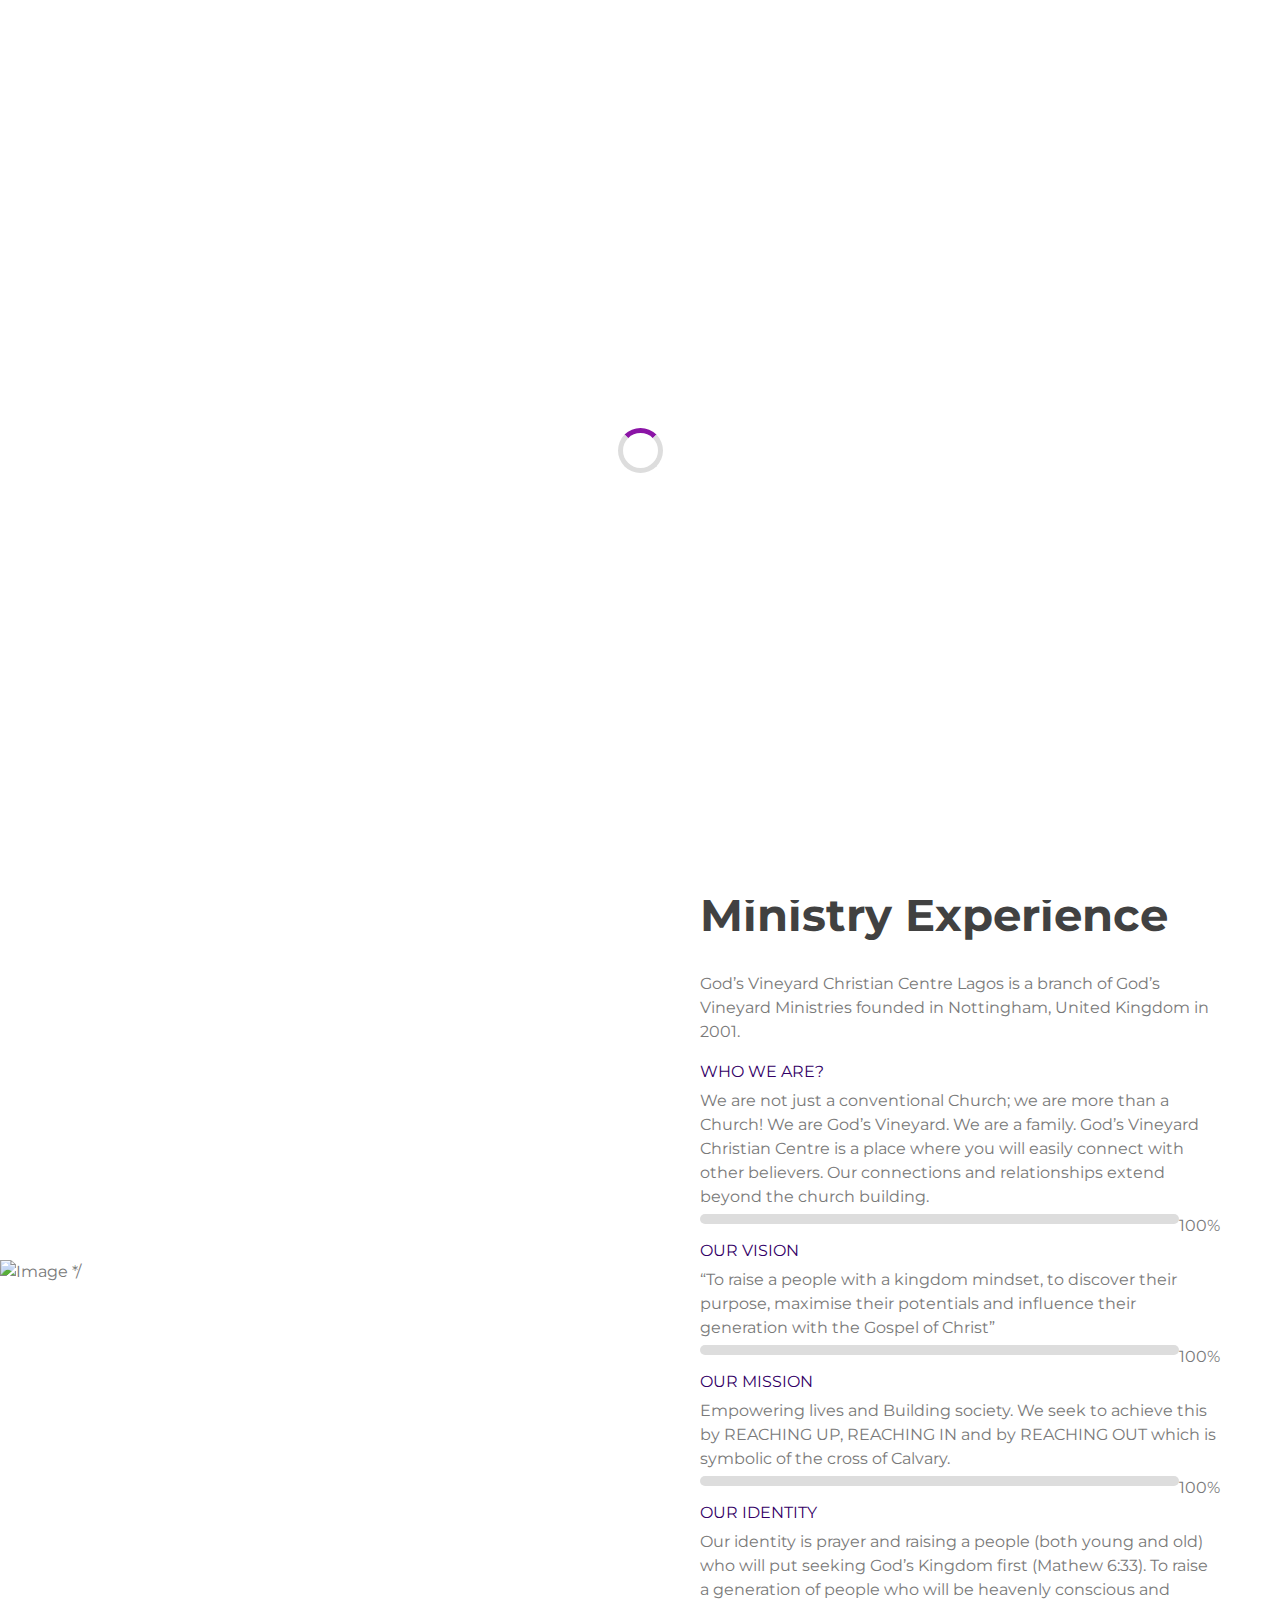
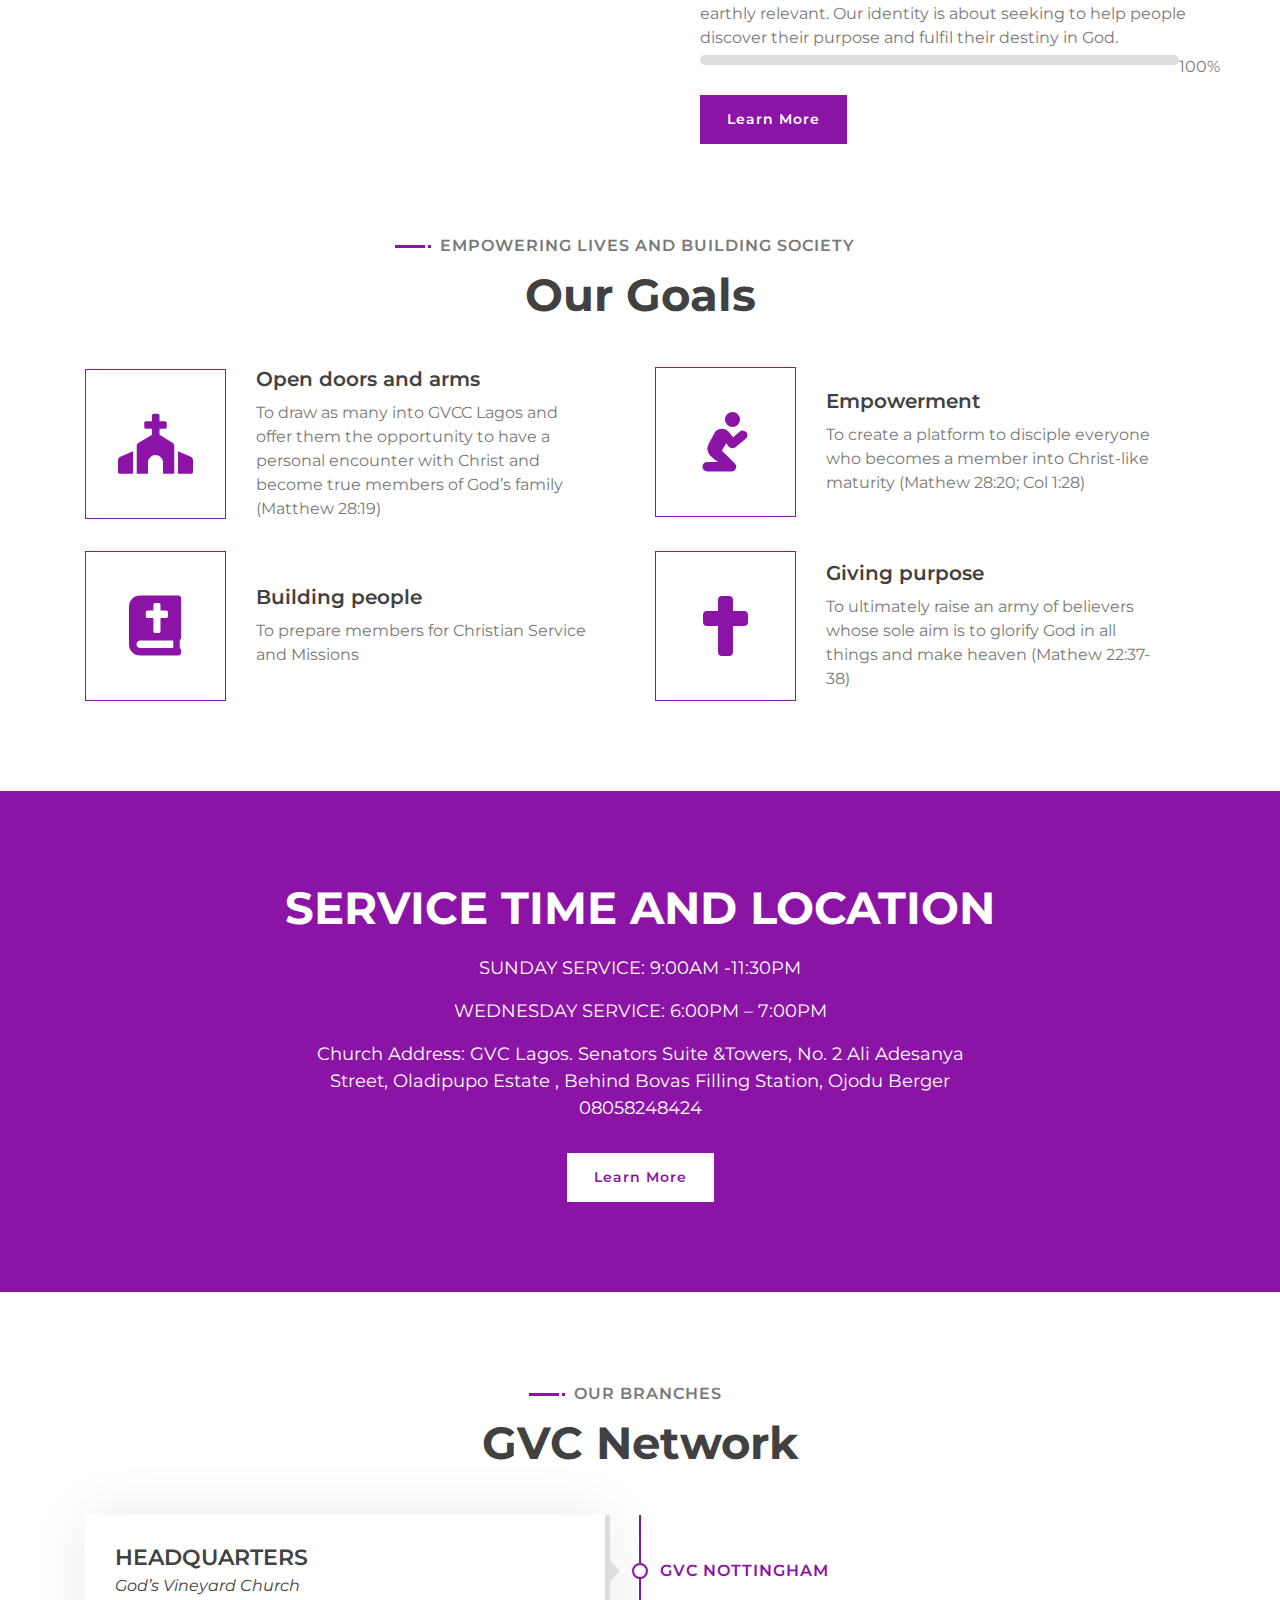
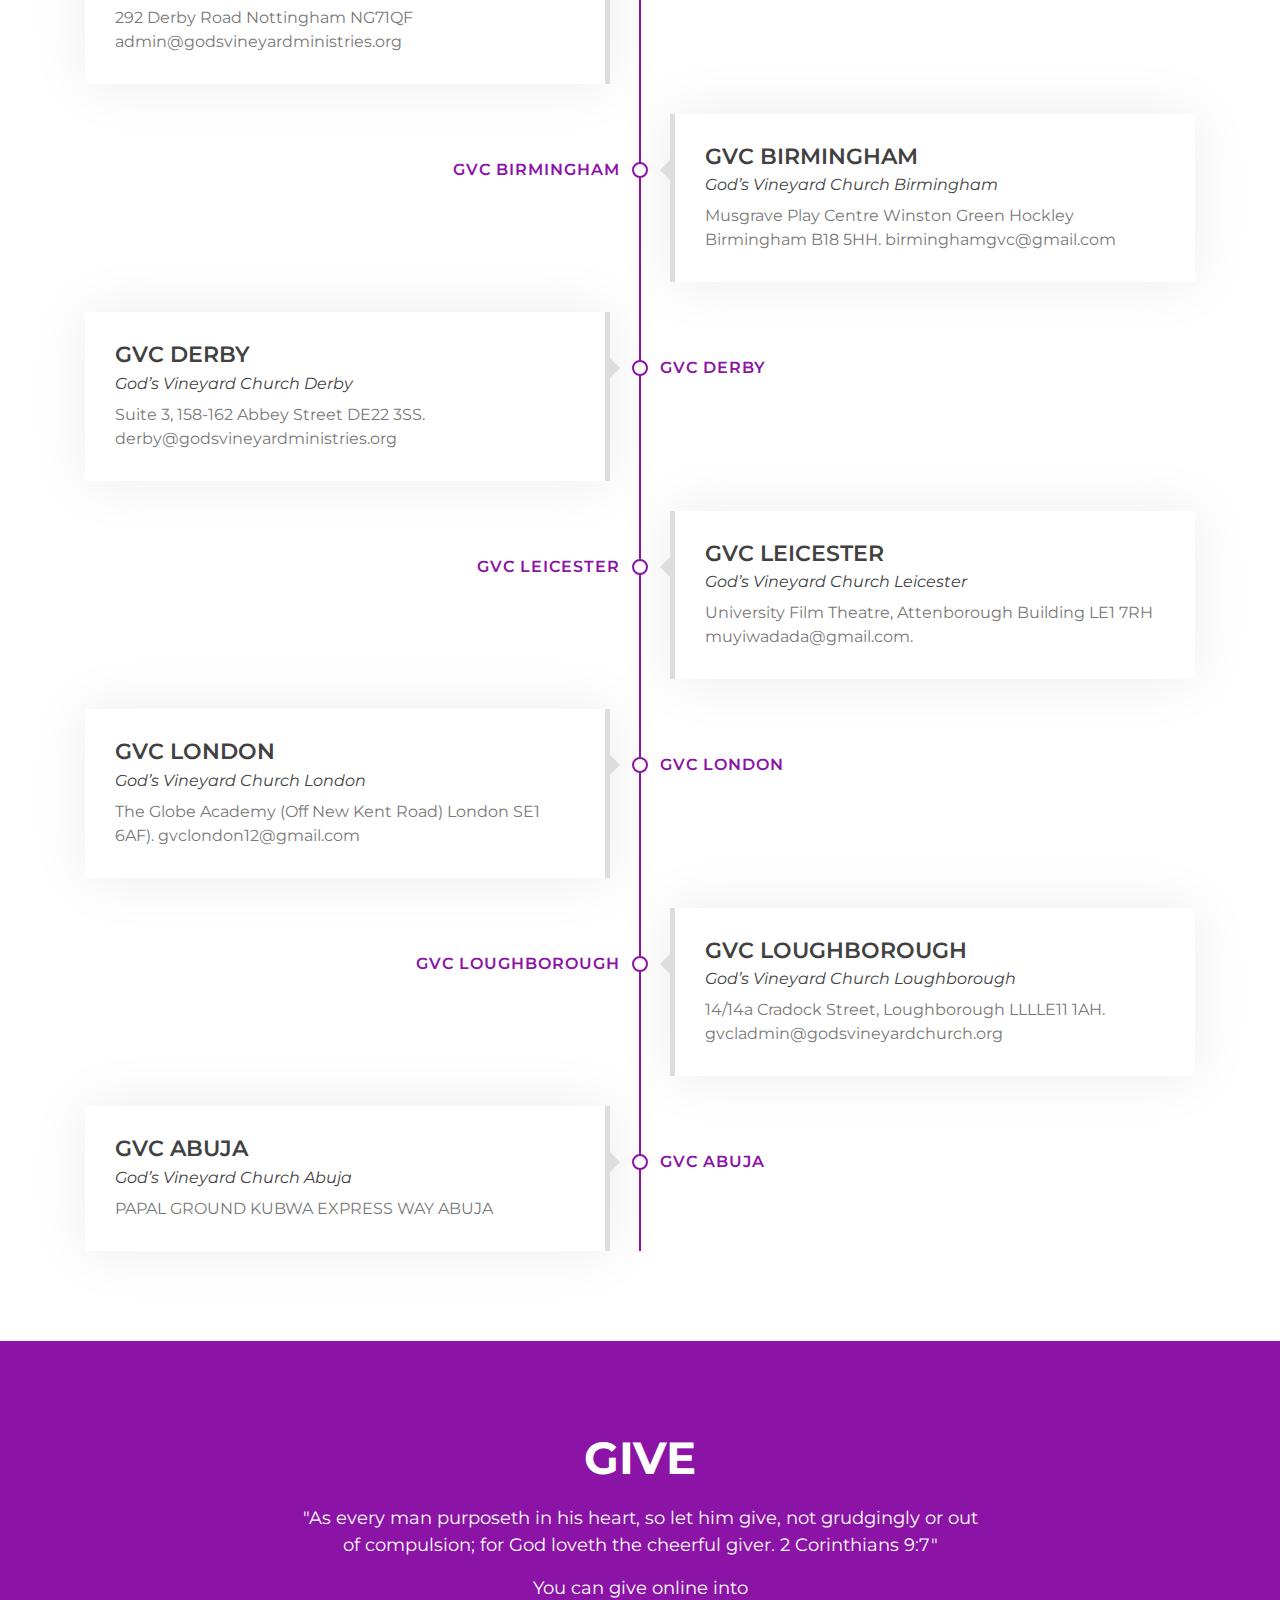
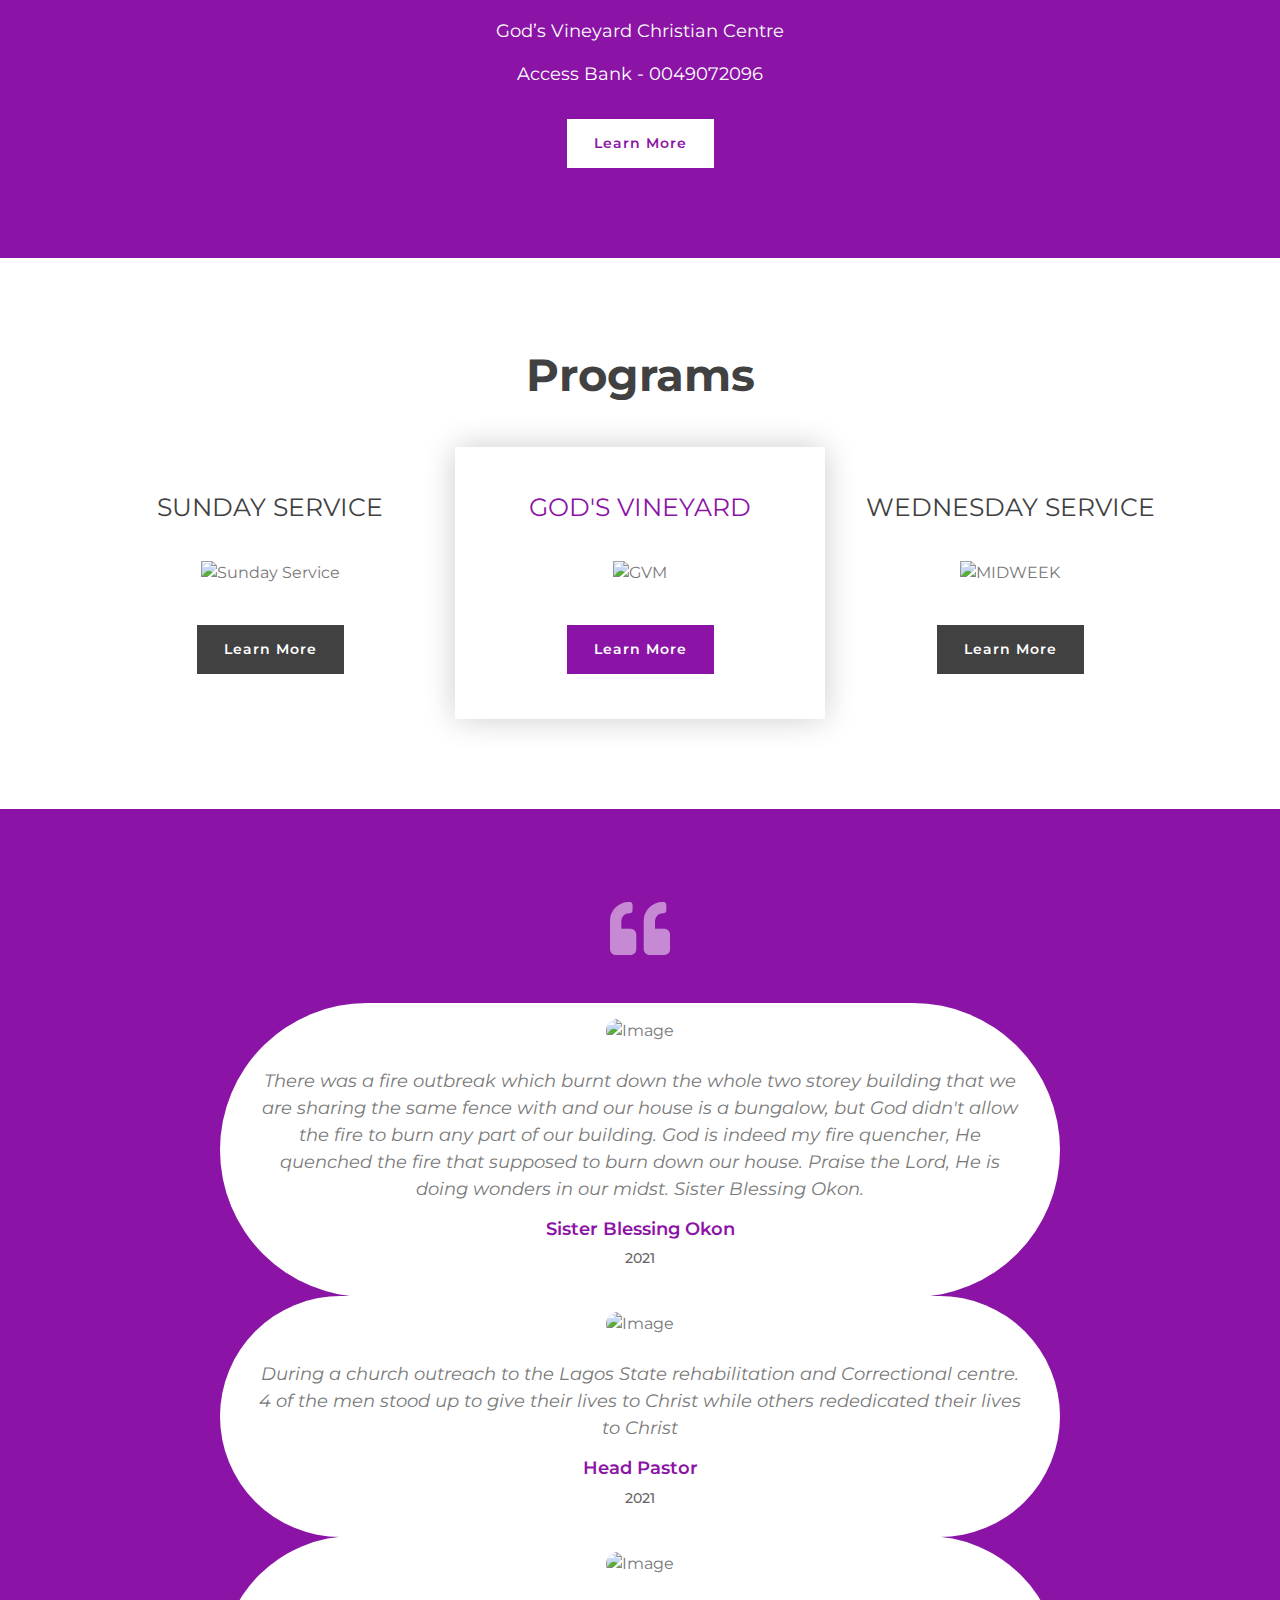
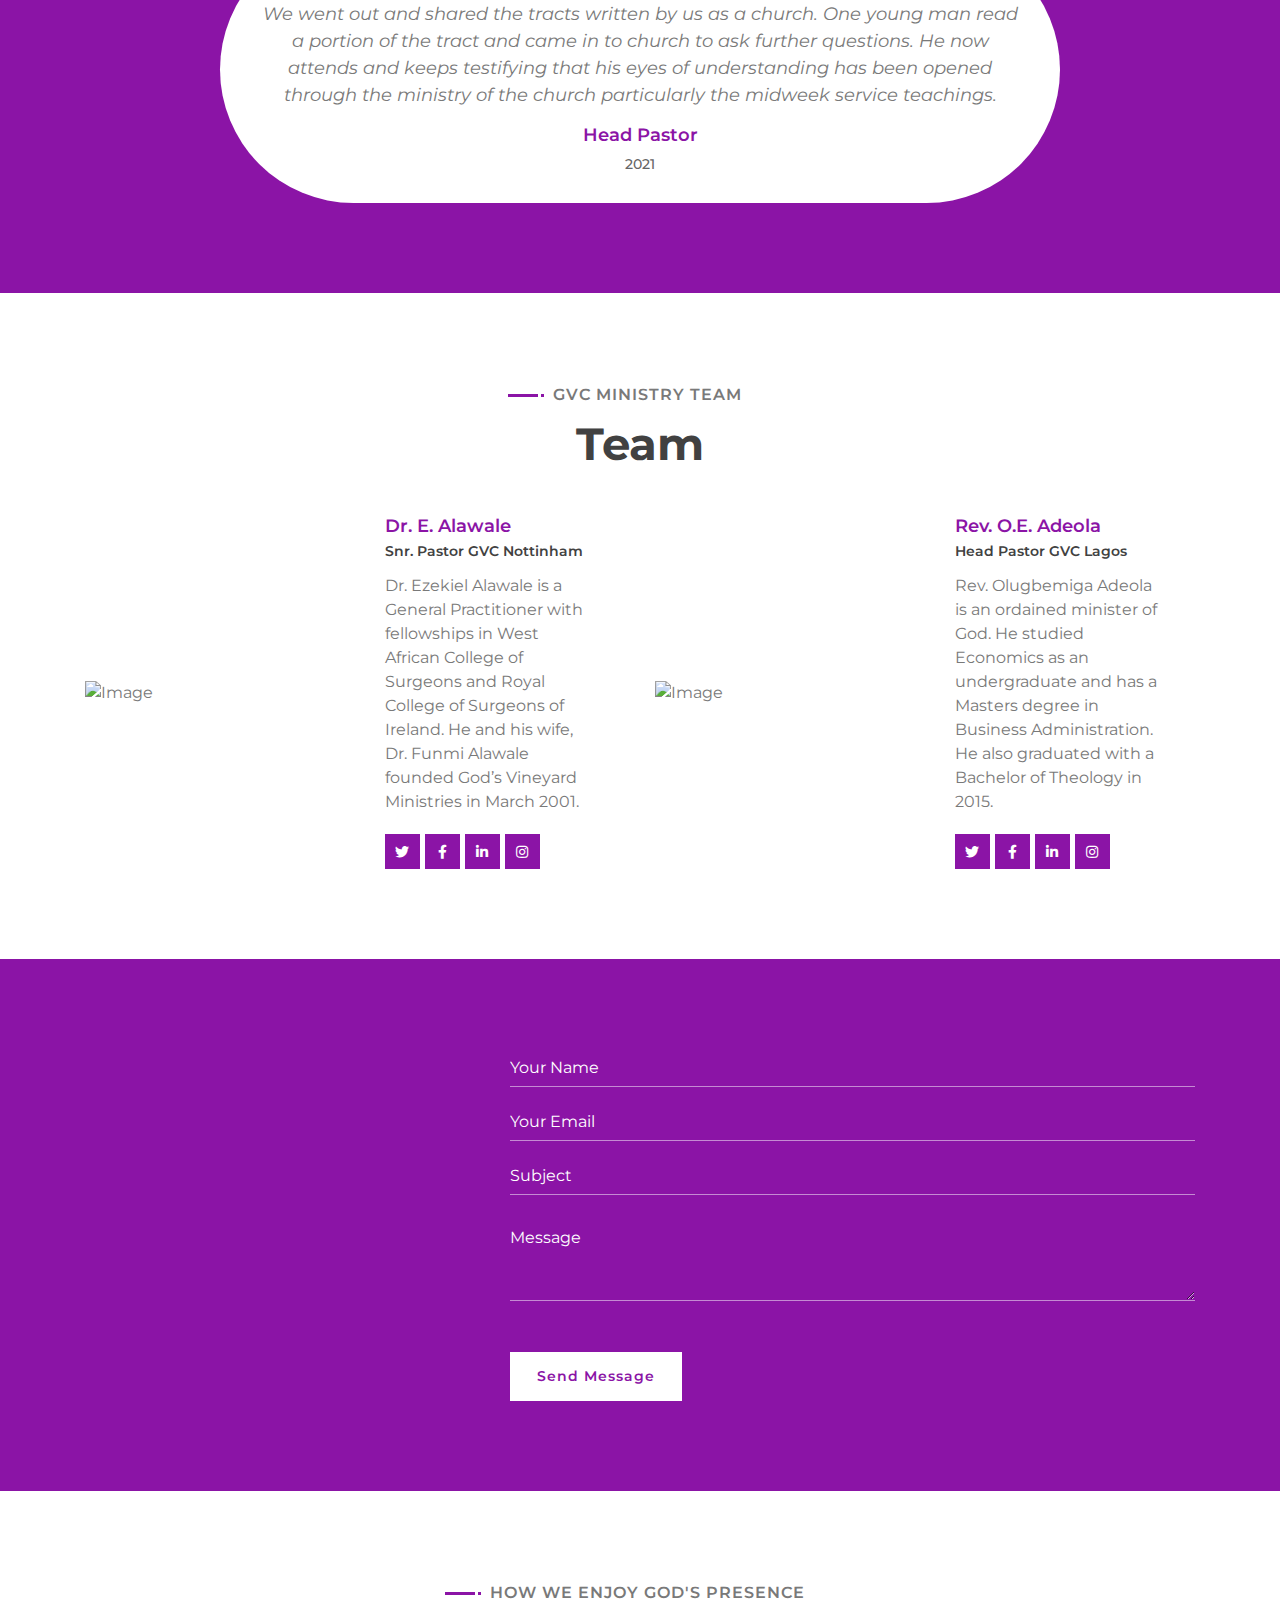
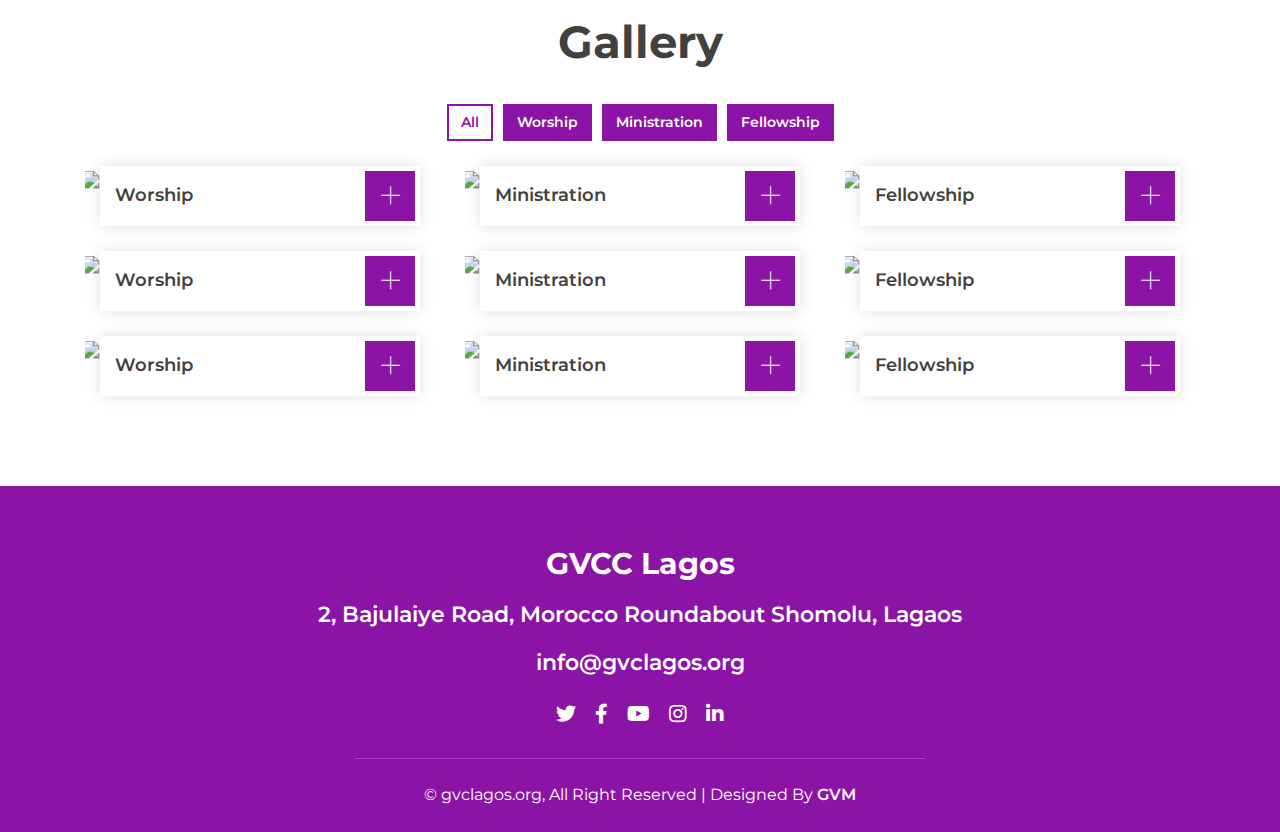
==== index.html @ 7567e02b "am done with the hero section moving on to next section" ====
<!DOCTYPE html>
<html lang="en">

<head>
    <meta charset="utf-8">
    <title>GVCC - GODS VINEYARD CHRISTIAN CENTRE</title>
    <meta content="width=device-width, initial-scale=1.0" name="viewport">
    <meta content="Church" name="keywords">
    <meta content="Faith and Gospel of Christ" name="description">

    <!-- Favicon -->
    <link href="img/favicon.ico" rel="icon">

    <!-- Google Font -->
    <link href="https://fonts.googleapis.com/css2?family=Montserrat:wght@300;400;500;600;700&display=swap"
        rel="stylesheet">

    <!-- CSS Libraries -->
    <link href="https://stackpath.bootstrapcdn.com/bootstrap/4.4.1/css/bootstrap.min.css" rel="stylesheet">
    <link href="https://cdnjs.cloudflare.com/ajax/libs/font-awesome/5.10.0/css/all.min.css" rel="stylesheet">
    <link href="lib/animate/animate.min.css" rel="stylesheet">
    <link href="lib/owlcarousel/assets/owl.carousel.min.css" rel="stylesheet">
    <link href="lib/lightbox/css/lightbox.min.css" rel="stylesheet">

    <!-- Template Stylesheet -->
    <link href="css/style.css" rel="stylesheet">
    <style type="text/css">
        .style2 {
            color: #6600CC;
            font-weight: bold;
        }

        .style3 {
            color: #330066
        }

        .style4 {
            color: #330066;
            font-weight: bold;
        }

        .style5 {
            color: #FFFFFF
        }
    </style>
</head>

<body data-spy="scroll" data-target=".navbar" data-offset="51">
    <!-- Nav Bar Start -->
    <div class="navbar navbar-expand-lg bg-light navbar-light">
        <div class="container-fluid">
            <a href="index.html" class="navbar-brand"><img src="./img/testimonial-1.jpg" alt="" width="100px" id="radius"></a>
            <button type="button" class="navbar-toggler" data-toggle="collapse" data-target="#navbarCollapse">
                <span class="navbar-toggler-icon"></span>
            </button>

            <div class="collapse navbar-collapse justify-content-between" id="navbarCollapse">
                <div class="navbar-nav ml-auto">
                    <a href="#home" class="nav-item nav-link active">Home</a>
                    <a href="#about" class="nav-item nav-link">About Us</a>
                    <a href="#service" class="nav-item nav-link">Our Goals</a>
                    <a href="#experience" class="nav-item nav-link">Branches</a>
                    <a href="#portfolio" class="nav-item nav-link">Gallery</a>
                    <a href="#price" class="nav-item nav-link">Programs</a>
                    <a href="#review" class="nav-item nav-link">Testimonials</a>
                    <a href="#team" class="nav-item nav-link">Team</a>
                    <a href="https://gvclagos.org/webmail" class="nav-item nav-link">Admin</a>
                    <a href="#contact" class="nav-item nav-link">Contact</a>
                </div>
            </div>
        </div>
    </div>
    <!-- Nav Bar End -->


    <!-- Hero Start -->
    <div class="hero" id="home">
        <div class="container-fluid">
             <!-- <img src="./img/l-slide1.jpg" alt="Hero Image" width="100%">   -->
           <div class="row align-items-center" id="wrap">
                <div class="col-sm-12 col-md-6">
                    <div class="hero-content">
                        <div class="hero-text">
                            <p>Welcome to</p>
                            <h1>GOD’S VINEYARD</h1>
                            <h2></h2>
                             <div class="typed-text">Christian Centre, Empower Lives, Building Society , Kingdom Mindset,
                                God's Family</div>
                        </div>
                        <div class="hero-btn">
                            <a class="btn" href="#price">Join Us</a> 
                            <a class="btn" href="#contact">Contact</a>
                        </div>
                    </div>
                </div> -->
                <div class="col-sm-12 col-md-6 d-none d-md-block">
                       
                       
                    </div>
                </div>
            </div>
        </div>
    </div>
    <!-- Hero End -->


    <!-- About Start -->
    <div class="about wow fadeInUp" data-wow-delay="0.1s" id="about">
        <div class="container-fluid">
            <div class="row align-items-center">
                <div class="col-lg-6">
                    <div class="about-img">
                        <img src="img/about.jpg" alt="Image"> */
                    </div>
                </div>
                <div class="col-lg-6">
                    <div class="about-content">
                        <div class="section-header text-left">
                            <p>About GVCC-Lagos</p>
                            <h2>Backed by 20 Years Ministry Experience</h2>
                        </div>
                        <div class="about-text">
                            <p>
                                God’s Vineyard Christian Centre Lagos is a branch of God’s Vineyard Ministries founded
                                in Nottingham, United Kingdom in 2001.
                            </p>
                        </div>
                        <div class="skills">
                            <div class="skill-name">
                                <p class="style2 style3">WHO WE ARE?</p>
                                <p>We are not just a conventional Church; we are more than a Church! We are God’s
                                    Vineyard. We are a family. God’s Vineyard Christian Centre is a place where you will
                                    easily connect with other believers. Our connections and relationships extend beyond
                                    the church building.</p>
                                <p>100%</p>
                            </div>
                            <div class="progress">
                                <div class="progress-bar" role="progressbar" aria-valuenow="85" aria-valuemin="0"
                                    aria-valuemax="100"></div>
                            </div>
                            <div class="skill-name">
                                <p class="style4">OUR VISION</p>
                                <p>“To raise a people with a kingdom mindset, to discover their purpose, maximise their
                                    potentials and influence their generation with the Gospel of Christ”</p>
                                <p>100%</p>
                            </div>
                            <div class="progress">
                                <div class="progress-bar" role="progressbar" aria-valuenow="95" aria-valuemin="0"
                                    aria-valuemax="100"></div>
                            </div>
                            <div class="skill-name">
                                <p class="style4">OUR MISSION</p>
                                <p>Empowering lives and Building society. We seek to achieve this by REACHING UP,
                                    REACHING IN and by REACHING OUT which is symbolic of the cross of Calvary.</p>
                                <p>100%</p>
                            </div>
                            <div class="progress">
                                <div class="progress-bar" role="progressbar" aria-valuenow="90" aria-valuemin="0"
                                    aria-valuemax="100"></div>
                            </div>
                            <div class="skill-name">
                                <p class="style4">OUR IDENTITY</p>
                                <p>Our identity is prayer and raising a people (both young and old) who will put seeking
                                    God’s Kingdom first (Mathew 6:33). To raise a generation of people who will be
                                    heavenly conscious and earthly relevant. Our identity is about seeking to help
                                    people discover their purpose and fulfil their destiny in God.</p>
                                <p>100%</p>
                            </div>
                            <div class="progress">
                                <div class="progress-bar" role="progressbar" aria-valuenow="85" aria-valuemin="0"
                                    aria-valuemax="100"></div>
                            </div>
                        </div>
                        <a class="btn" href="#contact">Learn More</a>
                    </div>
                </div>
            </div>
        </div>
    </div>
    <!-- About End -->


    <!-- Service Start -->
    <div class="service" id="service">
        <div class="container">
            <div class="section-header text-center wow zoomIn" data-wow-delay="0.1s">
                <p>Empowering lives and Building society</p>
                <h2>Our Goals</h2>
            </div>
            <div class="row">
                <div class="col-lg-6 wow fadeInUp" data-wow-delay="0.0s">
                    <div class="service-item">
                        <div class="service-icon">
                            <i class="fa fa-church"></i>
                        </div>
                        <div class="service-text">
                            <h3>Open doors and arms</h3>
                            <p>
                                To draw as many into GVCC Lagos and offer them the opportunity to have a personal
                                encounter with Christ and become true members of God’s family (Matthew 28:19)
                            </p>
                        </div>
                    </div>
                </div>
                <div class="col-lg-6 wow fadeInUp" data-wow-delay="0.2s">
                    <div class="service-item">
                        <div class="service-icon">
                            <i class="fa fa-pray"></i>
                        </div>
                        <div class="service-text">
                            <h3>Empowerment</h3>
                            <p>
                                To create a platform to disciple everyone who becomes a member into Christ-like maturity
                                (Mathew 28:20; Col 1:28)
                            </p>
                        </div>
                    </div>
                </div>
                <div class="col-lg-6 wow fadeInUp" data-wow-delay="0.4s">
                    <div class="service-item">
                        <div class="service-icon">
                            <i class="fa fa-bible"></i>
                        </div>
                        <div class="service-text">
                            <h3>Building people</h3>
                            <p>
                                To prepare members for Christian Service and Missions
                            </p>
                        </div>
                    </div>
                </div>
                <div class="col-lg-6 wow fadeInUp" data-wow-delay="0.6s">
                    <div class="service-item">
                        <div class="service-icon">
                            <i class="fa fa-cross"></i>
                        </div>
                        <div class="service-text">
                            <h3>Giving purpose</h3>
                            <p>
                                To ultimately raise an army of believers whose sole aim is to glorify God in all things
                                and make heaven (Mathew 22:37-38)
                            </p>
                        </div>
                    </div>
                </div>
            </div>
        </div>
    </div>
    <!-- Service End -->
    <!-- Banner Start -->
    <div class="banner wow zoomIn" data-wow-delay="0.1s">
        <div class="container">
            <div class="section-header text-center">
                <h2>SERVICE TIME AND LOCATION</h2>
            </div>
            <div class="container banner-text">
                <p>SUNDAY SERVICE: 9:00AM -11:30PM</p>
                <p>WEDNESDAY SERVICE: 6:00PM – 7:00PM</p>
                <p> Church Address: GVC Lagos. Senators Suite &Towers, No. 2 Ali Adesanya Street, Oladipupo Estate ,
                    Behind Bovas Filling Station, Ojodu Berger 08058248424
                </p>
                <a class="btn" href="#contact">Learn More</a>
            </div>
        </div>
    </div>
    <!-- Banner End -->

    <!-- Experience Start -->
    <div class="experience" id="experience">
        <div class="container">
            <header class="section-header text-center wow zoomIn" data-wow-delay="0.1s">
                <p>Our Branches</p>
                <h2>GVC Network</h2>
            </header>
            <div class="timeline">
                <div class="timeline-item left wow slideInLeft" data-wow-delay="0.1s">
                    <div class="timeline-text">
                        <div class="timeline-date">GVC NOTTINGHAM </div>
                        <h2>HEADQUARTERS</h2>
                        <h4>God’s Vineyard Church</h4>
                        <p>
                            292 Derby Road
                            Nottingham
                            NG71QF
                            admin@godsvineyardministries.org

                        </p>
                    </div>
                </div>
                <div class="timeline-item right wow slideInRight" data-wow-delay="0.1s">
                    <div class="timeline-text">
                        <div class="timeline-date">GVC BIRMINGHAM</div>
                        <h2>GVC BIRMINGHAM</h2>
                        <h4>God’s Vineyard Church Birmingham</h4>
                        <p>
                            Musgrave Play Centre
                            Winston Green
                            Hockley
                            Birmingham
                            B18 5HH.

                            birminghamgvc@gmail.com

                        </p>
                    </div>
                </div>
                <div class="timeline-item left wow slideInLeft" data-wow-delay="0.1s">
                    <div class="timeline-text">
                        <div class="timeline-date">GVC DERBY</div>
                        <h2>GVC DERBY</h2>
                        <h4>God’s Vineyard Church Derby</h4>
                        <p>
                            Suite 3, 158-162 Abbey Street
                            DE22 3SS.
                            derby@godsvineyardministries.org

                        </p>
                    </div>
                </div>
                <div class="timeline-item right wow slideInRight" data-wow-delay="0.1s">
                    <div class="timeline-text">
                        <div class="timeline-date">GVC LEICESTER</div>
                        <h2>GVC LEICESTER</h2>
                        <h4>God’s Vineyard Church Leicester</h4>
                        <p>
                            University Film Theatre,
                            Attenborough Building
                            LE1 7RH
                            muyiwadada@gmail.com.
                        </p>
                    </div>
                </div>
                <div class="timeline-item left wow slideInLeft" data-wow-delay="0.1s">
                    <div class="timeline-text">
                        <div class="timeline-date">GVC LONDON</div>
                        <h2>GVC LONDON</h2>
                        <h4>God’s Vineyard Church London</h4>
                        <p>
                            The Globe Academy
                            (Off New Kent Road)
                            London SE1 6AF).
                            gvclondon12@gmail.com

                        </p>
                    </div>
                </div>
                <div class="timeline-item right wow slideInRight" data-wow-delay="0.1s">
                    <div class="timeline-text">
                        <div class="timeline-date">GVC LOUGHBOROUGH</div>
                        <h2>GVC LOUGHBOROUGH</h2>
                        <h4>God’s Vineyard Church Loughborough</h4>
                        <p>
                            14/14a Cradock Street, Loughborough
                            LLLLE11 1AH.
                            gvcladmin@godsvineyardchurch.org

                        </p>
                    </div>
                </div>
                <div class="timeline-item left wow slideInLeft" data-wow-delay="0.1s">
                    <div class="timeline-text">
                        <div class="timeline-date">GVC ABUJA</div>
                        <h2>GVC ABUJA</h2>
                        <h4>God’s Vineyard Church Abuja</h4>
                        <p>
                            PAPAL GROUND
                            KUBWA EXPRESS WAY
                            ABUJA

                        </p>
                    </div>
                </div>
            </div>
        </div>
    </div>
    <!-- Job Experience End -->


    <!-- Banner Start -->
    <div class="banner wow zoomIn" data-wow-delay="0.1s">
        <div class="container">
            <div class="section-header text-center">
                <h2>GIVE</h2>
            </div>
            <div class="container banner-text">
                <p>"As every man purposeth in his heart, so let him give, not grudgingly or out of compulsion; for God
                    loveth the cheerful giver. 2 Corinthians 9:7"</p>
                <p>You can give online into</p>
                <p>God’s Vineyard Christian Centre</p>
                <p>Access Bank - 0049072096</p>
                </p>
                <a class="btn" href="#contact">Learn More</a>
            </div>
        </div>
    </div>
    <!-- Banner End -->


    <!-- Price Start -->
    <div class="price" id="price">
        <div class="container">
            <div class="section-header text-center wow zoomIn" data-wow-delay="0.1s">
                <h2>Programs</h2>
            </div>
            <div class="row">
                <div class="col-md-4 wow fadeInUp" data-wow-delay="0.5s">
                    <div class="price-item">
                        <div class="price-header">
                            <div class="price-title">
                                <h2>Sunday Service </h2>
                            </div>
                        </div>
                        <div class="price-body">
                            <div class="price-description">
                                <ul>
                                    <li><img src="img/worship with us.jpeg" alt="Sunday Service" width="272"
                                            height="384"></li>
                                </ul>
                            </div>
                        </div>
                        <div class="price-footer">
                            <div class="price-action">
                                <a class="btn" href="#contact">Learn More</a>
                            </div>
                        </div>
                    </div>
                </div>
                <div class="col-md-4 wow fadeInUp" data-wow-delay="0.0s">
                    <div class="price-item featured-item">
                        <div class="price-header">
                            <div class="price-title">
                                <h2>GOd'S vineyard</h2>
                            </div>
                        </div>
                        <div class="price-body">
                            <div class="price-description">
                                <ul>
                                    <li><img src="img/" alt="GVM" width="362" height="512"></li>
                                </ul>
                            </div>
                        </div>
                        <div class="price-footer">
                            <div class="price-action">
                                <a class="btn" href="#contact">Learn More</a>
                            </div>
                        </div>
                    </div>
                </div>
                <div class="col-md-4 wow fadeInUp" data-wow-delay="0.5s">
                    <div class="price-item">
                        <div class="price-header">
                            <div class="price-title">
                                <h2>WEDNESDAY SERVICE</h2>
                            </div>
                        </div>
                        <div class="price-body">
                            <div class="price-description">
                                <ul>
                                    <li><img src="img/worship with us2.png" alt="MIDWEEK" width="272" height="384"></li>
                                </ul>
                            </div>
                        </div>
                        <div class="price-footer">
                            <div class="price-action">
                                <a class="btn" href="#contact">Learn More</a>
                            </div>
                        </div>
                    </div>
                </div>
            </div>
        </div>
    </div>
    <!-- Price End -->


    <!-- Testimonial Start -->
    <div class="testimonial wow fadeInUp" data-wow-delay="0.1s" id="review">
        <div class="container">
            <div class="testimonial-icon">
                <i class="fa fa-quote-left"></i>
            </div>
            <div class="owl-carousel testimonials-carousel">
                <div class="testimonial-item">
                    <div class="testimonial-img">
                        <img src="img/testimonial-1.jpg" alt="Image">
                    </div>
                    <div class="testimonial-text">
                        <p>
                            There was a fire outbreak which burnt down the whole two storey building that we are sharing
                            the same fence with and our house is a bungalow, but God didn't allow the fire to burn any
                            part of our building. God is indeed my fire quencher, He quenched the fire that supposed to
                            burn down our house. Praise the Lord, He is doing wonders in our midst.
                            Sister Blessing Okon.
                        </p>
                        <h3>Sister Blessing Okon</h3>
                        <h4>2021</h4>
                    </div>
                </div>
                <div class="testimonial-item">
                    <div class="testimonial-img">
                        <img src="img/testimonial-2.jpg" alt="Image">
                    </div>
                    <div class="testimonial-text">
                        <p>
                            During a church outreach to the Lagos State rehabilitation and Correctional centre. 4 of the
                            men stood up to give their lives to Christ while others rededicated their lives to Christ
                        </p>
                        <h3>Head Pastor</h3>
                        <h4>2021</h4>
                    </div>
                </div>
                <div class="testimonial-item">
                    <div class="testimonial-img">
                        <img src="img/testimonial-3.jpg" alt="Image">
                    </div>
                    <div class="testimonial-text">
                        <p>
                            We went out and shared the tracts written by us as a church. One young man read a portion of
                            the tract and came in to church to ask further questions. He now attends and keeps
                            testifying that his eyes of understanding has been opened through the ministry of the church
                            particularly the midweek service teachings. </p>
                        <h3>Head Pastor</h3>
                        <h4>2021</h4>
                    </div>
                </div>
            </div>
        </div>
    </div>
    <!-- Testimonial End -->


    <!-- Team Start -->
    <div class="team" id="team">
        <div class="container">
            <div class="section-header text-center wow zoomIn" data-wow-delay="0.1s">
                <p>gvc Ministry team </p>
                <h2>Team</h2>
            </div>
            <div class="row">
                <div class="col-lg-6 wow fadeInUp" data-wow-delay="0.0s">
                    <div class="team-item">
                        <div class="team-img">
                            <img src="img/team-1.jpg" alt="Image">
                        </div>
                        <div class="team-text">
                            <h2>Dr. E. Alawale</h2>
                            <h4>Snr. Pastor GVC Nottinham</h4>
                            <p>
                                Dr. Ezekiel Alawale is a General Practitioner with fellowships in West African College
                                of Surgeons and Royal College of Surgeons of Ireland. He and his wife, Dr. Funmi Alawale
                                founded God’s Vineyard Ministries in March 2001.
                            </p>
                            <div class="team-social">
                                <a class="btn" href=""><i class="fab fa-twitter"></i></a>
                                <a class="btn" href=""><i class="fab fa-facebook-f"></i></a>
                                <a class="btn" href=""><i class="fab fa-linkedin-in"></i></a>
                                <a class="btn" href=""><i class="fab fa-instagram"></i></a>
                            </div>
                        </div>
                    </div>
                </div>
                <div class="col-lg-6 wow fadeInUp" data-wow-delay="0.2s">
                    <div class="team-item">
                        <div class="team-img">
                            <img src="img/team-2.jpg" alt="Image">
                        </div>
                        <div class="team-text">
                            <h2>Rev. O.E. Adeola</h2>
                            <h4>Head Pastor GVC Lagos</h4>
                            <p>
                                Rev. Olugbemiga Adeola is an ordained minister of God. He studied Economics as an
                                undergraduate and has a Masters degree in Business Administration. He also graduated
                                with a Bachelor of Theology in 2015.</p>
                            <div class="team-social">
                                <a class="btn" href=""><i class="fab fa-twitter"></i></a>
                                <a class="btn" href=""><i class="fab fa-facebook-f"></i></a>
                                <a class="btn" href=""><i class="fab fa-linkedin-in"></i></a>
                                <a class="btn" href=""><i class="fab fa-instagram"></i></a>
                            </div>
                        </div>
                    </div>
                </div>


            </div>
        </div>
    </div>
    <!-- Team End -->


    <!-- Contact Start -->
    <div class="contact wow fadeInUp" data-wow-delay="0.1s" id="contact">
        <div class="container-fluid">
            <div class="container">
                <div class="row align-items-center">
                    <div class="col-md-4"></div>
                    <div class="col-md-8">
                        <div class="contact-form">
                            <div id="success"></div>
                            <form name="sentMessage" id="contactForm" novalidate="novalidate">
                                <div class="control-group">
                                    <input type="text" class="form-control" id="name" placeholder="Your Name"
                                        required="required" data-validation-required-message="Please enter your name" />
                                    <p class="help-block"></p>
                                </div>
                                <div class="control-group">
                                    <input type="email" class="form-control" id="email" placeholder="Your Email"
                                        required="required"
                                        data-validation-required-message="Please enter your email" />
                                    <p class="help-block"></p>
                                </div>
                                <div class="control-group">
                                    <input type="text" class="form-control" id="subject" placeholder="Subject"
                                        required="required" data-validation-required-message="Please enter a subject" />
                                    <p class="help-block"></p>
                                </div>
                                <div class="control-group">
                                    <textarea class="form-control" id="message" placeholder="Message"
                                        required="required"
                                        data-validation-required-message="Please enter your message"></textarea>
                                    <p class="help-block"></p>
                                </div>
                                <div>
                                    <button class="btn" type="submit" id="sendMessageButton">Send Message</button>
                                </div>
                            </form>
                        </div>
                    </div>
                </div>
            </div>
        </div>
    </div>
    <!-- Contact End -->


    <!-- Portfolio Start -->
    <div class="portfolio" id="portfolio">
        <div class="container">
            <div class="section-header text-center wow zoomIn" data-wow-delay="0.1s">
                <p>how we enjoy god's presence </p>
                <h2>Gallery</h2>
            </div>
            <div class="row">
                <div class="col-12">
                    <ul id="portfolio-filter">
                        <li data-filter="*" class="filter-active">All</li>
                        <li data-filter=".filter-1">Worship</li>
                        <li data-filter=".filter-2">Ministration</li>
                        <li data-filter=".filter-3">Fellowship</li>
                    </ul>
                </div>
            </div>
            <div class="row portfolio-container">
                <div class="col-lg-4 col-md-6 col-sm-12 portfolio-item filter-1 wow fadeInUp" data-wow-delay="0.0s">
                    <div class="portfolio-wrap">
                        <div class="portfolio-img">
                            <img src="img/portfolio-1.jpg" alt="Image">
                        </div>
                        <div class="portfolio-text">
                            <h3>Worship</h3>
                            <a class="btn" href="img/portfolio-1.jpg" data-lightbox="portfolio">+</a>
                        </div>
                    </div>
                </div>
                <div class="col-lg-4 col-md-6 col-sm-12 portfolio-item filter-2 wow fadeInUp" data-wow-delay="0.2s">
                    <div class="portfolio-wrap">
                        <div class="portfolio-img">
                            <img src="img/portfolio-6.jpg" alt="Image">
                        </div>
                        <div class="portfolio-text">
                            <h3>Ministration</h3>
                            <a class="btn" href="img/portfolio-6.jpg" data-lightbox="portfolio">+</a>
                        </div>
                    </div>
                </div>
                <div class="col-lg-4 col-md-6 col-sm-12 portfolio-item filter-3 wow fadeInUp" data-wow-delay="0.4s">
                    <div class="portfolio-wrap">
                        <div class="portfolio-img">
                            <img src="img/portfolio-3.jpg" alt="Image">
                        </div>
                        <div class="portfolio-text">
                            <h3>Fellowship</h3>
                            <a class="btn" href="img/portfolio-3.jpg" data-lightbox="portfolio">+</a>
                        </div>
                    </div>
                </div>
                <div class="col-lg-4 col-md-6 col-sm-12 portfolio-item filter-1 wow fadeInUp" data-wow-delay="0.6s">
                    <div class="portfolio-wrap">
                        <div class="portfolio-img">
                            <img src="img/portfolio-7.jpg" alt="Image">
                        </div>
                        <div class="portfolio-text">
                            <h3>Worship</h3>
                            <a class="btn" href="img/portfolio-7.jpg" data-lightbox="portfolio">+</a>
                        </div>
                    </div>
                </div>
                <div class="col-lg-4 col-md-6 col-sm-12 portfolio-item filter-2 wow fadeInUp" data-wow-delay="0.8s">
                    <div class="portfolio-wrap">
                        <div class="portfolio-img">
                            <img src="img/portfolio-4.jpg" alt="Image">
                        </div>
                        <div class="portfolio-text">
                            <h3>Ministration</h3>
                            <a class="btn" href="img/portfolio-4.jpg" data-lightbox="portfolio">+</a>
                        </div>
                    </div>
                </div>
                <div class="col-lg-4 col-md-6 col-sm-12 portfolio-item filter-3 wow fadeInUp" data-wow-delay="1s">
                    <div class="portfolio-wrap">
                        <div class="portfolio-img">
                            <img src="img/portfolio-2.jpg" alt="Image">
                        </div>
                        <div class="portfolio-text">
                            <h3>Fellowship</h3>
                            <a class="btn" href="img/portfolio-2.jpg" data-lightbox="portfolio">+</a>
                        </div>
                    </div>
                </div>
                <div class="col-lg-4 col-md-6 col-sm-12 portfolio-item filter-1 wow fadeInUp" data-wow-delay="0.6s">
                    <div class="portfolio-wrap">
                        <div class="portfolio-img">
                            <img src="img/portfolio-8.jpg" alt="Image">
                        </div>
                        <div class="portfolio-text">
                            <h3>Worship</h3>
                            <a class="btn" href="img/portfolio-8.jpg" data-lightbox="portfolio">+</a>
                        </div>
                    </div>
                </div>
                <div class="col-lg-4 col-md-6 col-sm-12 portfolio-item filter-2 wow fadeInUp" data-wow-delay="0.8s">
                    <div class="portfolio-wrap">
                        <div class="portfolio-img">
                            <img src="img/portfolio-9.jpg" alt="Image">
                        </div>
                        <div class="portfolio-text">
                            <h3>Ministration</h3>
                            <a class="btn" href="img/portfolio-9.jpg" data-lightbox="portfolio">+</a>
                        </div>
                    </div>
                </div>
                <div class="col-lg-4 col-md-6 col-sm-12 portfolio-item filter-3 wow fadeInUp" data-wow-delay="1s">
                    <div class="portfolio-wrap">
                        <div class="portfolio-img">
                            <img src="img/portfolio-5.jpg" alt="Image">
                        </div>
                        <div class="portfolio-text">
                            <h3>Fellowship</h3>
                            <a class="btn" href="img/portfolio-5.jpg" data-lightbox="portfolio">+</a>
                        </div>
                    </div>
                </div>
            </div>
        </div>
    </div>
    <!-- Portfolio End -->

    <!-- Footer Start -->
    <div class="footer wow fadeIn" data-wow-delay="0.3s">
        <div class="container-fluid">
            <div class="container">
                <div class="footer-info">
                    <h2>GVCC Lagos</h2>
                    <h3>2, Bajulaiye Road, Morocco Roundabout
                        Shomolu, Lagaos
                    </h3>
                    <div class="footer-menu">
                        <p(+234)8058248424, (+234)7039472424</p>
                            <p>info@gvclagos.org</p>
                    </div>
                    <div class="footer-social">
                        <a href=""><i class="fab fa-twitter"></i></a>
                        <a href=""><i class="fab fa-facebook-f"></i></a>
                        <a href=""><i class="fab fa-youtube"></i></a>
                        <a href=""><i class="fab fa-instagram"></i></a>
                        <a href=""><i class="fab fa-linkedin-in"></i></a>
                    </div>
                </div>
            </div>
            <div class="container copyright">
                <p>&copy; <a href="#"></a>gvclagos.org, All Right Reserved | Designed By <a href="hgvclagos.org">GVM</a>
                </p>
            </div>
        </div>
    </div>
    <!-- Footer End -->


    <!-- Back to top button -->
    <a href="#" class="btn back-to-top"><i class="fa fa-chevron-up"></i></a>


    <!-- Pre Loader -->
    <div id="loader" class="show">
        <div class="loader"></div>
    </div>


    <!-- JavaScript Libraries -->
    <script src="https://code.jquery.com/jquery-3.4.1.min.js"></script>
    <script src="https://stackpath.bootstrapcdn.com/bootstrap/4.4.1/js/bootstrap.bundle.min.js"></script>
    <script src="lib/easing/easing.min.js"></script>
    <script src="lib/wow/wow.min.js"></script>
    <script src="lib/waypoints/waypoints.min.js"></script>
    <script src="lib/typed/typed.min.js"></script>
    <script src="lib/owlcarousel/owl.carousel.min.js"></script>
    <script src="lib/isotope/isotope.pkgd.min.js"></script>
    <script src="lib/lightbox/js/lightbox.min.js"></script>

    <!-- Contact Javascript File -->
    <script src="mail/jqBootstrapValidation.min.js"></script>
    <script src="mail/contact.js"></script>

    <!-- Template Javascript -->
    <script src="js/main.js"></script>
</body>

</html>
---- css/style.css ----
/*******************************/
/********* General CSS *********/
/*******************************/
body {
    color: #797979;
    background: #ffffff;
    font-family: 'Montserrat', sans-serif;
}

h1,
h2, 
h3, 
h4,
h5, 
h6 {
    color: #414141;
}

a {
    color: #313131;
    transition: .3s;
}

a:hover,
a:active,
a:focus {
    color: #8b14a6;
    outline: none;
    text-decoration: none;
}

.btn:focus,
.form-control:focus {
    box-shadow: none;
}

.container-fluid {
    max-width: 1366px;
}

.btn {
    padding: 12px 25px;
    font-size: 14px;
    font-weight: 600;
    letter-spacing: 1px;
    color: #ffffff;
    background: #8b14a6;
    border: 2px solid transparent;
    border-radius: 0;
    box-shadow: inset 0 0 0 50px #8b14a6;
    transition: ease-out 0.3s;
    -webkit-transition: ease-out 0.3s;
    -moz-transition: ease-out 0.3s;
}

.btn:hover {
    color: #8b14a6;
    background: transparent;
    box-shadow: inset 0 0 0 0 #8b14a6;
    border-color: #8b14a6;
}

#loader {
    position: fixed;
    top: 0;
    right: 0;
    bottom: 0;
    left: 0;
    display: flex;
    align-items: center;
    justify-content: center;
    background: #ffffff;
    opacity: 0;
    visibility: hidden;
    -webkit-transition: opacity .3s ease-out, visibility 0s linear .3s;
    -o-transition: opacity .3s ease-out, visibility 0s linear .3s;
    transition: opacity .3s ease-out, visibility 0s linear .3s;
    z-index: 999;
}

#loader.show {
    -webkit-transition: opacity .6s ease-out, visibility 0s linear 0s;
    -o-transition: opacity .6s ease-out, visibility 0s linear 0s;
    transition: opacity .6s ease-out, visibility 0s linear 0s;
    visibility: visible;
    opacity: 1;
}

#loader .loader {
    position: relative;
    width: 45px;
    height: 45px;
    border: 5px solid #dddddd;
    border-top: 5px solid #8b14a6;
    border-radius: 50%;
    -webkit-animation: spin 2s linear infinite;
    animation: spin 2s linear infinite;
}

@-webkit-keyframes spin {
    0% { -webkit-transform: rotate(0deg); }
    100% { -webkit-transform: rotate(360deg); }
}

@keyframes spin {
    0% { transform: rotate(0deg); }
    100% { transform: rotate(360deg); }
}

.back-to-top {
    position: fixed;
    display: none;
    width: 44px;
    height: 44px;
    padding: 8px 0;
    text-align: center;
    line-height: 1;
    font-size: 22px;
    right: 15px;
    bottom: 15px;
    z-index: 9;
}

.back-to-top i {
    color: #ffffff;
}

.back-to-top:hover i {
    color: #414141;
}


/**********************************/
/*********** Nav Bar CSS **********/
/**********************************/
.navbar {
    position: relative;
    transition: .5s;
    z-index: 999;
}

.navbar.nav-sticky {
    position: fixed;
    top: 0;
    width: 100%;
    box-shadow: 0 2px 5px rgba(0, 0, 0, .3);
}

.navbar .navbar-brand {
    margin: 0;
    font-size: 45px;
    line-height: 0px;
    font-weight: 700;
    letter-spacing: 2px;
    transition: .5s;
    
}
#radius{
  border-radius: 50%;
}
#rad{
  height: 2z0rem;
}

.navbar .navbar-brand img {
    max-width: 100%;
    max-height: 40px;
}

.navbar .dropdown-menu {
    margin-top: 0;
    border: 0;
    border-radius: 0;
    background: #f8f9fa;
}

@media (min-width: 992px) {
    .navbar {
        position: absolute;
        width: 100%;
        padding: 30px 60px;
        background: transparent !important;
        border-bottom: 1px dashed rgba(256, 256, 256, .2);
        z-index: 9;
    }
    
    .navbar.nav-sticky {
        padding: 10px 60px;
        background: #ffffff !important;
    }
    
    .navbar .navbar-brand {
        color: #ffffff;
    }
    
    .navbar.nav-sticky .navbar-brand {
        color: #8b14a6;
    }

    .navbar-light .navbar-nav .nav-link,
    .navbar-light .navbar-nav .nav-link:focus {
        padding: 10px 10px 8px 10px;
        color: #ffffff;
        font-size: 15px;
        font-weight: 500;
    }
    
    .navbar-light.nav-sticky .navbar-nav .nav-link,
    .navbar-light.nav-sticky .navbar-nav .nav-link:focus {
        color: #414141;
    }

    .navbar-light .navbar-nav .nav-link:hover,
    .navbar-light .navbar-nav .nav-link.active {
        color: #111111;
    }
    
    .navbar-light.nav-sticky .navbar-nav .nav-link:hover,
    .navbar-light.nav-sticky .navbar-nav .nav-link.active {
        color: #8b14a6;
    }
}

@media (max-width: 991.98px) {   
    .navbar {
        padding: 15px;
        background: #ffffff !important;
    }
    
    .navbar .navbar-brand {
        color: #8b14a6;
    }
    
    .navbar .navbar-nav {
        margin-top: 15px;
    }
    
    .navbar a.nav-link {
        padding: 5px;
    }
    
    .navbar .dropdown-menu {
        box-shadow: none;
    }
}


/*******************************/
/********** Hero CSS ***********/
/*******************************/
.hero {
	position: relative;
	width: 100%;
  height: 50rem;
	margin-bottom: 45px;
	padding: 120px 0 0 0;
	overflow: hidden;
	/* background: linear-gradient(rgba(239, 35, 60, .95), rgba(239, 35, 60, .95)), url(../img/hero-bg.jpg); */
	background-position: center;
	background-repeat: no-repeat;
	background-size: cover;
	background-image: url(../img/app_bg-1024x683.jpg);
}
#wrap{
  margin-top: 20rem;
}

.hero .container-fluid {
    padding: 0;
}

.hero .hero-image {
    position: relative;
    text-align: right;
    padding-right: 75px;
}

.hero .hero-image img {
    max-width: 80%;
    max-height: 80%;
}

.hero .hero-content {
    position: relative;
    padding-left: 75px;
    display: flex;
    align-items: flex-start;
    justify-content: center;
    flex-direction: column;
}

.hero .hero-text p {
    color: #ffffff;
    font-size: 25px;
    font-weight: 600;
    margin-bottom: 15px;
}

.hero .hero-text h1 {
    color: #ffffff;
    font-size: 60px;
    font-weight: 700;
    letter-spacing: 3px;
    margin-bottom: 15px;
}

.hero .hero-text h2 {
    display: inline-block;
    margin: 0;
    height: 35px;
    color: #ffffff;
    font-size: 35px;
    font-weight: 600;
}

.hero .hero-text .typed-text {
    display: none;
}

.hero .hero-text .typed-cursor {
    font-size: 35px;
    font-weight: 300;
    color: #ffffff;
}

.hero .hero-btn .btn {
    margin-top: 35px;
    color: #8b14a6;
    background: #ffffff;
    box-shadow: inset 0 0 0 50px #ffffff;
}

.hero .hero-btn .btn:hover {
    color: #ffffff;
    background: transparent;
    box-shadow: inset 0 0 0 0 #ffffff;
    border-color: #ffffff;
}

.hero .hero-btn .btn:first-child {
    margin-right: 10px;
}

@media (max-width: 991.98px) {
    .hero {
        padding-top: 60px;
    }
    
    .hero .hero-content {
        padding: 0 15px;
    }
    
    .hero .hero-text p {
        font-size: 20px;
    }
    
    .hero .hero-text h1 {
        font-size: 45px;
    }
    
    .hero .hero-text h2 {
        font-size: 25px;
        height: 25px;
    }
    
    .hero .hero-btn .btn {
        padding: 12px 30px;
        letter-spacing: 1px;
    }
}

@media (max-width: 767.98px) {
    .hero {
        padding-top: 60px;
        padding-bottom: 60px;
    }
    
    .hero,
    .hero .hero-text,
    .hero .hero-btn {
        width: 100%;
        text-align: center;
    }
    
    .hero .hero-text p {
        font-size: 18px;
    }
    
    .hero .hero-text h1 {
        font-size: 35px;
    }
    
    .hero .hero-text h2 {
        font-size: 22px;
        height: 22px;
    }
    
    .hero .hero-btn .btn {
        padding: 10px 15px;
        letter-spacing: 1px;
    }
}

@media (max-width: 575.98px) {
    .hero .hero-text p {
        font-size: 16px;
    }
    
    .hero .hero-text h1 {
        font-size: 30px;
    }
    
    .hero .hero-text h2 {
        font-size: 18px;
        height: 18px;
    }
    
    .hero .hero-btn .btn {
        padding: 8px 10px;
        letter-spacing: 0;
    }
}


/*******************************/
/******* Section Header ********/
/*******************************/
.section-header {
    position: relative;
    margin-bottom: 45px;
}

.section-header p {
    display: inline-block;
    margin: 0 30px;
    margin-bottom: 10px;
    padding-left: 15px;
    position: relative;
    font-size: 16px;
    font-weight: 600;
    letter-spacing: 1px;
    text-transform: uppercase;
    background: #ffffff;
}

.section-header p::before {
    position: absolute;
    content: "";
    height: 3px;
    top: 11px;
    right: 0;
    left: -30px;
    background: #8b14a6;
    z-index: -1;
}

.section-header p::after {
    position: absolute;
    content: "";
    width: 3px;
    height: 3px;
    top: 11px;
    left: 3px;
    background: #8b14a6;
    z-index: 1;
}

.section-header h2 {
    margin: 0;
    position: relative;
    font-size: 45px;
    font-weight: 700;
}

@media (max-width: 767.98px) {
    .section-header h2 {
        font-size: 30px;
    }
}


/*******************************/
/********** About CSS **********/
/*******************************/
.about {
    position: relative;
    width: 100%;
    margin: -45px 0 45px 0;
}

.about .col-lg-6 {
    padding: 0;
}

.about .section-header {
    margin-bottom: 30px;
}

.about .about-img {
    position: relative;
    height: 100%;
}

.about .about-img img {
    position: relative;
    width: 100%;
    height: 100%;
    object-fit: cover;
}

.about .about-content {
    padding: 0 60px;
}

.about .about-text p {
    font-size: 16px;
}

.about .skills {
    margin-bottom: 30px;
}

.about .skill-name {
    margin-top: 15px;
}

.about .skill-name p {
    display: inline-block;
    margin-bottom: 5px;
    font-size: 16px;
    font-weight: 400;
}

.about .skill-name p:last-child {
    float: right;
}

.about .progress {
    height: 10px;
    border-radius: 10px;
    background: #dddddd;
}

.about .progress .progress-bar {
    width: 0px;
    background: #8b14a6;
    border-radius: 10px;
    transition: 2s;
}

.about .about-text a.btn {
    margin-top: 15px;
}

@media (max-width: 991.98px) {
    .about .about-content {
        padding: 45px 15px 0 15px;
    }
}


/*******************************/
/******* Experience CSS ********/
/*******************************/
.experience {
    position: relative;
    padding: 45px 0 15px 0;
}

.experience .timeline {
    position: relative;
    width: 100%;
}

.experience .timeline::after {
    content: '';
    position: absolute;
    width: 2px;
    background: #8b14a6;
    top: 0;
    bottom: 0;
    left: 50%;
    margin-left: -1px;
}

.experience .timeline .timeline-item {
    position: relative;
    background: inherit;
    width: 50%;
    margin-bottom: 30px;
}

.experience .timeline .timeline-item.left {
    left: 0;
    padding-right: 30px;
}

.experience .timeline .timeline-item.right {
    left: 50%;
    padding-left: 30px;
}

.experience .timeline .timeline-item::after {
    content: '';
    position: absolute;
    width: 16px;
    height: 16px;
    top: 48px;
    right: -8px;
    background: #ffffff;
    border: 2px solid #8b14a6;
    border-radius: 16px;
    z-index: 1;
}

.experience .timeline .timeline-item.right::after {
    left: -8px;
}

.experience .timeline .timeline-item::before {
  content: '';
  position: absolute;
  width: 0;
  height: 0;
  top: 46px;
  right: 10px;
  z-index: 1;
  border: 10px solid;
  border-color: transparent transparent transparent #dddddd;
}

.experience .timeline .timeline-item.right::before {
  left: 10px;
  border-color: transparent #dddddd transparent transparent;
}

.experience .timeline .timeline-date {
    position: absolute;
    width: 100%;
    top: 44px;
    font-size: 16px;
    font-weight: 600;
    color: #8b14a6;
    text-transform: uppercase;
    letter-spacing: 1px;
    z-index: 1;
}

.experience .timeline .timeline-item.left .timeline-date {
    text-align: left;
    left: calc(100% + 55px);
}

.experience .timeline .timeline-item.right .timeline-date {
    text-align: right;
    right: calc(100% + 55px);
}

.experience .timeline .timeline-text {
    padding: 30px;
    background: #ffffff;
    position: relative;
    border-right: 5px solid #dddddd;
    box-shadow: 0 0 60px rgba(0, 0, 0, .08);
}

.experience .timeline .timeline-item.right .timeline-text {
    border-right: none;
    border-left: 5px solid #dddddd;
}

.experience .timeline .timeline-text h2 {
    margin: 0 0 5px 0;
    font-size: 22px;
    font-weight: 600;
}

.experience .timeline .timeline-text h4 {
    margin: 0 0 10px 0;
    font-size: 16px;
    font-style: italic;
    font-weight: 400;
}

.experience .timeline .timeline-text p {
    margin: 0;
    font-size: 16px;
}

@media (max-width: 767.98px) {
    .experience .timeline::after {
        left: 8px;
    }

    .experience .timeline .timeline-item {
        width: 100%;
        padding-left: 38px;
    }
    
    .experience .timeline .timeline-item.left {
        padding-right: 0;
    }
    
    .experience .timeline .timeline-item.right {
        left: 0%;
        padding-left: 38px;
    }

    .experience .timeline .timeline-item.left::after, 
    .experience .timeline .timeline-item.right::after {
        left: 0;
    }
    
    .experience .timeline .timeline-item.left::before,
    .experience .timeline .timeline-item.right::before {
        left: 18px;
        border-color: transparent #dddddd transparent transparent;
    }
    
    .experience .timeline .timeline-item.left .timeline-date,
    .experience .timeline .timeline-item.right .timeline-date {
        position: relative;
        top: 0;
        right: auto;
        left: 0;
        text-align: left;
        margin-bottom: 10px;
    }
    
    .experience .timeline .timeline-item.left .timeline-text,
    .experience .timeline .timeline-item.right .timeline-text {
        border-right: none;
        border-left: 5px solid #dddddd;
    }
}


/*******************************/
/********* Service CSS *********/
/*******************************/
.service {
    position: relative;
    width: 100%;
    padding: 45px 0 15px 0;
}

.service .service-item {
    position: relative;
    margin-bottom: 30px;
    display: flex;
    align-items: center;
    box-shadow: inset 0 0 0 0 transparent;
    transition: ease-out 0.5s;
}

.service .service-item:hover {
    box-shadow: inset 800px 0 0 0 #8b14a6;
}

.service .service-icon {
    position: relative;
    width: 150px;
    min-height: 150px;
    display: flex;
    align-items: center;
    justify-content: center;
    border: 1px solid #8b14a6;
    background: #ffffff;
}

.service .service-icon i {
    position: relative;
    font-size: 60px;
    color: #8b14a6;
    transition: .3s;
}

.service .service-item:hover i {
    font-size: 75px;
}

.service .service-text {
    position: relative;
    width: calc(100% - 120px);
    padding: 0 30px;
}

.service .service-text h3 {
    margin-bottom: 10px;
    font-size: 20px;
    font-weight: 600;
    transition: 1s;
}

.service .service-text p {
    margin: 0;
    font-size: 16px;
    transition: 1s;
}

.service .service-item:hover .service-text h3,
.service .service-item:hover .service-text p {
    color: #ffffff;
}

@media (max-width: 575.98px) {
    .service .service-text h3 {
        font-size: 16px;
        margin-bottom: 5px;
    }
    
    .service .service-text p {
        font-size: 14px;
    }
}


/*******************************/
/******** Portfolio CSS ********/
/*******************************/
.portfolio {
    position: relative;
    padding: 45px 0 15px 0;
}

.portfolio #portfolio-filter {
    padding: 0;
    margin: -15px 0 25px 0;
    list-style: none;
    font-size: 0;
    text-align: center;
}

.portfolio #portfolio-filter li {
    cursor: pointer;
    display: inline-block;
    margin: 5px;
    padding: 6px 12px;
    font-size: 14px;
    font-weight: 600;
    color: #ffffff;
    background: #8b14a6;
    border: 2px solid transparent;
    border-radius: 0;
    box-shadow: inset 0 0 0 50px #8b14a6;
    transition: ease-out 0.3s;
    -webkit-transition: ease-out 0.3s;
    -moz-transition: ease-out 0.3s;
}

.portfolio #portfolio-filter li:hover,
.portfolio #portfolio-filter li.filter-active {
    color: #8b14a6;
    background: transparent;
    box-shadow: inset 0 0 0 0 #8b14a6;
    border-color: #8b14a6;
}

.portfolio .portfolio-item {
    position: relative;
}

.portfolio .portfolio-wrap {
    position: relative;
    width: 100%;
}

.portfolio .portfolio-img {
    position: relative;
    overflow: hidden;
}

.portfolio .portfolio-img img {
    position: relative;
    width: 100%; 
    height: 100%; 
    object-fit: cover;
    transform: scale(1.1);
    transition: .5s;
}

.portfolio .portfolio-item:hover img {
    margin-left: 15px;
}

.portfolio .portfolio-text {
    position: relative;
    height: 60px;
    width: calc(100% - 30px);
    margin: -30px 15px 30px 15px;
    display: flex;
    align-items: center;
    background: #ffffff;
    box-shadow: 0 0 15px rgba(0, 0, 0, .12);
}

.portfolio .portfolio-text h3 {
    width: calc(100% - 70px);
    font-size: 18px;
    font-weight: 600;
    margin: 0 0 0 15px;
    white-space: nowrap;
    overflow: hidden;
}

.portfolio .portfolio-text a.btn {
    width: 50px;
    height: 50px;
    padding: 0 0 2px 1px;
    display: flex;
    align-items: center;
    justify-content: center;
    font-size: 45px;
    font-weight: 100;
}

.portfolio .portfolio-item:hover a.btn {
    color: #8b14a6;
    background: transparent;
    box-shadow: inset 0 0 0 0 #8b14a6;
    border-color: #8b14a6;
}


/*******************************/
/********* Banner CSS **********/
/*******************************/
.banner {
    position: relative;
    width: 100%;
    margin: 45px 0;
    padding: 90px 0;
    background: #8b14a6;
}

.banner .container {
    max-width: 750px;
    text-align: center;
}

.banner .section-header {
    margin-bottom: 20px;
}

.banner .section-header p {
    color: #414141;
    background: transparent;
}

.banner .section-header p::after {
    display: none;
}

.banner .section-header h2 {
    color: #ffffff;
}

.banner .section-header h2 span {
    color: #414141;
    font-size: 50px;
}

.banner .banner-text p {
    font-size: 18px;
    color: #ffffff;
}

.banner .banner-text .btn {
    margin-top: 15px;
    color: #8b14a6;
    background: #ffffff;
    box-shadow: inset 0 0 0 50px #ffffff;
}

.banner .banner-text .btn:hover {
    color: #ffffff;
    background: transparent;
    box-shadow: inset 0 0 0 0 #ffffff;
    border-color: #ffffff;
}


/*******************************/
/********* Pricing CSS *********/
/*******************************/
.price {
    position: relative;
    width: 100%;
    padding: 45px 0 15px 0;
}

.price .row {
    padding: 0 15px;
}

.price .col-md-4 {
    padding: 0;
}

.price .price-item {
    position: relative;
    margin-bottom: 30px;
    background: #ffffff;
}

.price .featured-item {
    box-shadow: 0 0 30px rgba(0, 0, 0, .2);
    z-index: 1;
}

.price .price-header,
.price .price-body,
.price .price-footer {
    position: relative;
    text-align: center;
}

.price .price-header {
    padding: 45px 0 30px 0;
    color: #414141;
}

.price .price-item.featured-item .price-header {
    color: #8b14a6;
}

.price .price-title h2 {
    font-size: 25px;
    font-weight: 400;
    text-transform: uppercase;
}

.price .price-prices h2 {
    font-size: 45px;
    font-weight: 700;
    margin-left: 10px;
}

.price .price-prices h2 small {
    position: absolute;
    font-size: 18px;
    font-weight: 400;
    margin-top: 9px;
    margin-left: -12px;
}

.price .price-prices h2 span {
    margin-left: 1px;
    font-size: 18px;
    font-weight: 400;
}

.price .price-item.featured-item h2 {
    color: #8b14a6;
}

.price .price-body {
    padding: 0 0 20px 0;
}

.price .price-description ul {
    margin: 0;
    padding: 0;
    list-style: none;
}

.price .price-description ul li {
    padding: 0 0 20px 0;
}

.price .price-item .price-action {
    padding-bottom: 45px;
}

.price .price-item .price-action .btn {
    color: #ffffff;
    background: #414141;
    box-shadow: inset 0 0 0 50px #414141;
}

.price .price-item .price-action .btn:hover {
    color: #414141;
    background: transparent;
    box-shadow: inset 0 0 0 0 #414141;
    border-color: #414141;
}

.price .price-item.featured-item .price-action .btn {
    color: #ffffff;
    background: #8b14a6;
    box-shadow: inset 0 0 0 50px #8b14a6;
}

.price .price-item.featured-item .price-action .btn:hover {
    color: #8b14a6;
    background: transparent;
    box-shadow: inset 0 0 0 0 #8b14a6;
    border-color: #8b14a6;
}


/*******************************/
/*********** Team CSS **********/
/*******************************/
.team {
    position: relative;
    width: 100%;
    padding: 45px 0 15px 0;
}

.team .team-item {
    position: relative;
    background: #ffffff;
    margin-bottom: 30px;
    display: flex;
    align-items: center;
    justify-content: flex-start;
    box-shadow: inset 0 0 0 0 transparent;
    transition: ease-out 0.5s;
}

.team .team-img {
    position: relative;
    width: 50%;
    overflow: hidden;
}

.team .team-img img {
    position: relative;
    width: 100%;
    transition: .5s;
}

.team .team-text {
    position: relative;
    width: 50%;
    padding: 0 30px;
}

.team .team-text h2 {
    color: #8b14a6;
    font-size: 18px;
    font-weight: 600;
    margin-bottom: 5px;
    transition: 1s;
}

.team .team-text h4 {
    font-size: 14px;
    font-weight: 600;
    margin-bottom: 15px;
    transition: 1s;
}

.team .team-text p {
    margin-bottom: 20px;
    transition: 1s;
}

.team .team-social {
    position: relative;
    display: flex;
    align-items: center;
    justify-content: flex-start;
}

.team .team-social a.btn {
    width: 35px;
    height: 35px;
    padding: 0;
    display: flex;
    align-items: center;
    justify-content: center;
    font-size: 14px;
    font-weight: normal;
    margin-right: 5px;
}

.team .team-item:hover {
    box-shadow: inset 800px 0 0 0 #8b14a6;
}

.team .team-item:hover .team-img img {
    transform: scale(1.2);
}

.team .team-item:hover .team-text h2,
.team .team-item:hover .team-text h4,
.team .team-item:hover .team-text p {
    color: #ffffff;
}

.team .team-item:hover .team-social a.btn {
    background: #ffffff;
}

.team .team-item:hover .team-social a.btn:hover {
    border-color: #ffffff;
}

@media(max-width: 575.98px) {
    .team .team-text {
        padding: 0 15px;
    }
    
    .team .team-text h2 {
        font-size: 16px;
        margin-bottom: 0;
    }

    .team .team-text h4 {
        margin-bottom: 5px;
    }

    .team .team-text p {
        font-size: 14px;
        line-height: 18px;
        margin-bottom: 10px;
    }
}


/*******************************/
/******* Testimonial CSS *******/
/*******************************/
.testimonial {
    position: relative;
    margin: 45px 0;
    padding: 90px 0;
    background: #8b14a6;
}

.testimonial .container {
    max-width: 900px;
}

.testimonial .testimonial-icon {
    margin-bottom: 45px;
    text-align: center;
}

.testimonial .testimonial-icon i {
    font-size: 60px;
    color: rgba(256, 256, 256, .5);
}

.testimonial .testimonial-item {
    position: relative;
    margin: 0 15px;
    text-align: center;
}

.testimonial .testimonial-img {
    position: relative;
    margin-bottom: 15px;
    z-index: 1;
}

.testimonial .testimonial-item img {
    margin: 0 auto;
    width: 120px;
    padding: 10px;
    border: 5px dotted #ffffff;
    border-radius: 100px;
}

.testimonial .testimonial-text {
    position: relative;
    margin-top: -70px;
    padding: 65px 35px 30px 35px;
    text-align: center;
    background: #ffffff;
    border-radius: 500px;
}

.testimonial .testimonial-item p {
    font-size: 18px;
    font-style: italic;
}

.testimonial .testimonial-text h3 {
    color: #8b14a6;
    font-size: 18px;
    font-weight: 600;
    margin-bottom: 10px;
}

.testimonial .testimonial-text h4 {
    color: #666666;
    font-size: 14px;
    margin-bottom: 0;
}

.testimonial .owl-dots {
    margin-top: 15px;
    text-align: center;
}

.testimonial .owl-dot {
    display: inline-block;
    margin: 0 5px;
    width: 12px;
    height: 12px;
    border-radius: 50%;
    background: rgba(256, 256, 256, .5);
}

.testimonial .owl-dot.active {
    background: #ffffff;
}


/*******************************/
/********* Contact CSS *********/
/*******************************/
.contact {
    position: relative;
    width: 100%;
    margin: 45px 0;
    background: #8b14a6;
}

.contact .container-fluid {
    background: url(../img/contact.jpg) left center no-repeat;
    background-size: contain;
}

.contact .contact-form {
    position: relative;
    padding: 90px 0 90px 45px;
    background: #8b14a6;
}

.contact .contact-form input {
    color: #ffffff;
    padding: 15px 0;
    background: none;
    border-radius: 0;
    border: none;
    border-bottom: 1px solid rgba(256, 256, 256, .5);
}

.contact .contact-form textarea {
    color: #ffffff;
    height: 90px;
    padding: 15px 0;
    background: none;
    border-radius: 0;
    border: none;
    border-bottom: 1px solid rgba(256, 256, 256, .5);
}

.contact .contact-form .form-control::placeholder {
    color: #ffffff;
    opacity: 1;
}

.contact .contact-form .form-control:-ms-input-placeholder,
.contact .contact-form .form-control::-ms-input-placeholder {
    color: #ffffff;
}

.contact .contact-form .btn {
    margin-top: 35px;
    color: #8b14a6;
    background: #ffffff;
    box-shadow: inset 0 0 0 50px #ffffff;
}

.contact .contact-form .btn:hover {
    color: #ffffff;
    background: transparent;
    box-shadow: inset 0 0 0 0 #ffffff;
    border-color: #ffffff;
}

.contact .help-block ul {
    margin: 0;
    padding: 0;
    list-style-type: none;
    font-size: 14px;
    font-style: italic;
    color: #ffffff;
}

@media (max-width: 767.98px) {
    .contact .container-fluid {
        background: none;
    }
    
    .contact .contact-form {
        padding: 90px 0;
    }
}


/*******************************/
/*********** Blog CSS **********/
/*******************************/
.blog {
    position: relative;
    width: 100%;
    padding: 45px 0 15px 0;
}

.blog .blog-item {
    position: relative;
    margin-bottom: 30px;
}

.blog .blog-img {
    position: relative;
    width: 100%;
    overflow: hidden;
}

.blog .blog-img img {
    width: 100%;
    transition: .5s;
}

.blog .blog-item:hover img {
    transform: scale(1.1);
}

.blog .blog-text {
    position: relative;
    padding: 30px;
    border-right: 1px solid rgba(0, 0, 0, .07);
    border-bottom: 1px solid rgba(0, 0, 0, .07);
    border-left: 1px solid rgba(0, 0, 0, .07);
}

.blog .blog-text h2 {
    font-size: 25px;
    font-weight: 600;
}

.blog .blog-text p {
    margin-bottom: 10px;
}

.blog .blog-item a.btn {
    margin-top: 10px;
    padding: 8px 15px;
}

.blog .blog-item a.btn i {
    margin-left: 5px;
}

.blog .blog-meta {
    position: relative;
    display: flex;
    margin-bottom: 15px;
}

.blog .blog-meta p {
    margin: 0 10px 0 0;
    font-size: 13px;
}

.blog .blog-meta i {
    color: #414141;
    margin-right: 5px;
}

.blog .blog-meta p:last-child {
    margin: 0;
}


/*******************************/
/********* Footer CSS **********/
/*******************************/
.footer {
    position: relative;
    margin-top: 45px;
    background: #8b14a6;
}

.footer .container-fluid {
    padding: 60px 0 0 0;
}

.footer .footer-info {
    position: relative;
    width: 100%;
    text-align: center;
}

.footer .footer-info h2 {
    margin-bottom: 20px;
    font-size: 30px;
    font-weight: 700;
    color: #ffffff;
}

.footer .footer-info h3 {
    margin-bottom: 25px;
    font-size: 22px;
    font-weight: 600;
    color: #ffffff;
}

.footer .footer-menu {
    width: 100%;
    display: flex;
    justify-content: center;
}

.footer .footer-menu p {
    color: #ffffff;
    font-size: 22px;
    font-weight: 600;
    line-height: 20px;
    padding: 0 15px;
    border-right: 1px solid #ffffff;
}

.footer .footer-menu p:last-child {
    border: none;
}

.footer .footer-social {
    position: relative;
    margin-top: 15px;
}

.footer .footer-social a {
    display: inline-block;
}

.footer .footer-social a i {
    margin-right: 15px;
    font-size: 20px;
    color: #ffffff;
    transition: .3s;
}

.footer .footer-social a:last-child i {
    margin: 0;
}

.footer .footer-social a:hover i {
    color: #414141;
}

.footer .copyright {
    position: relative;
    text-align: center;
    margin-top: 30px;
    padding-top: 25px;
    padding-bottom: 25px;
}

.footer .copyright::before {
    position: absolute;
    content: "";
    width: 50%;
    height: 1px;
    top: 0;
    left: 25%;
    background: rgba(256, 256, 256, .2);
}

.footer .copyright p {
    margin: 0;
    color: #ffffff;
}

.footer .copyright .col-md-6:last-child p {
    text-align: right;
}

.footer .copyright p a {
    color: #ffffff;
    font-weight: 600;
}

.footer .copyright p a:hover {
    color: #414141;
}

@media (max-width: 575.98px) {
    .footer .footer-info h2 {
        margin-bottom: 20px;
        font-size: 20px;
        font-weight: 600;
    }

    .footer .footer-info h3 {
        margin-bottom: 20px;
        font-size: 16px;
    }

    .footer .footer-menu p {
        font-size: 16px;
        line-height: 16px;
        padding: 0 5px;
    }
}
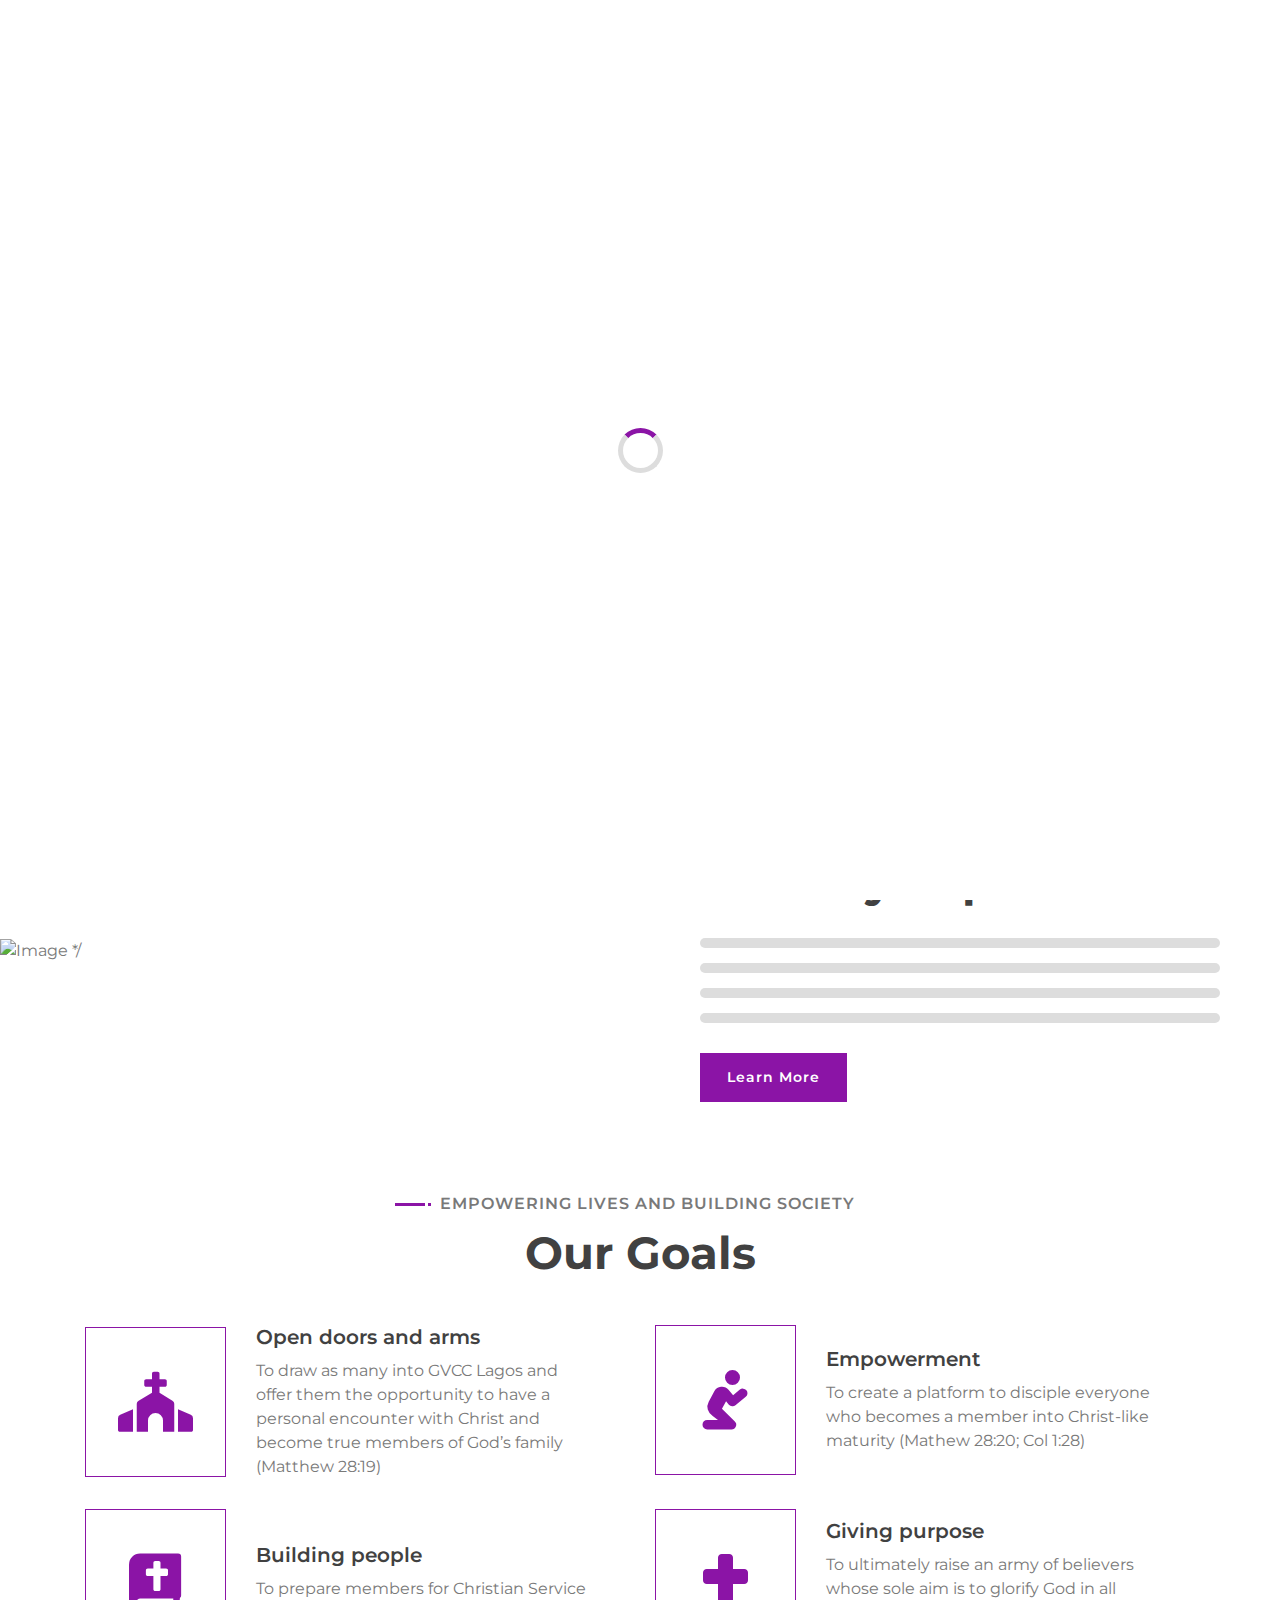
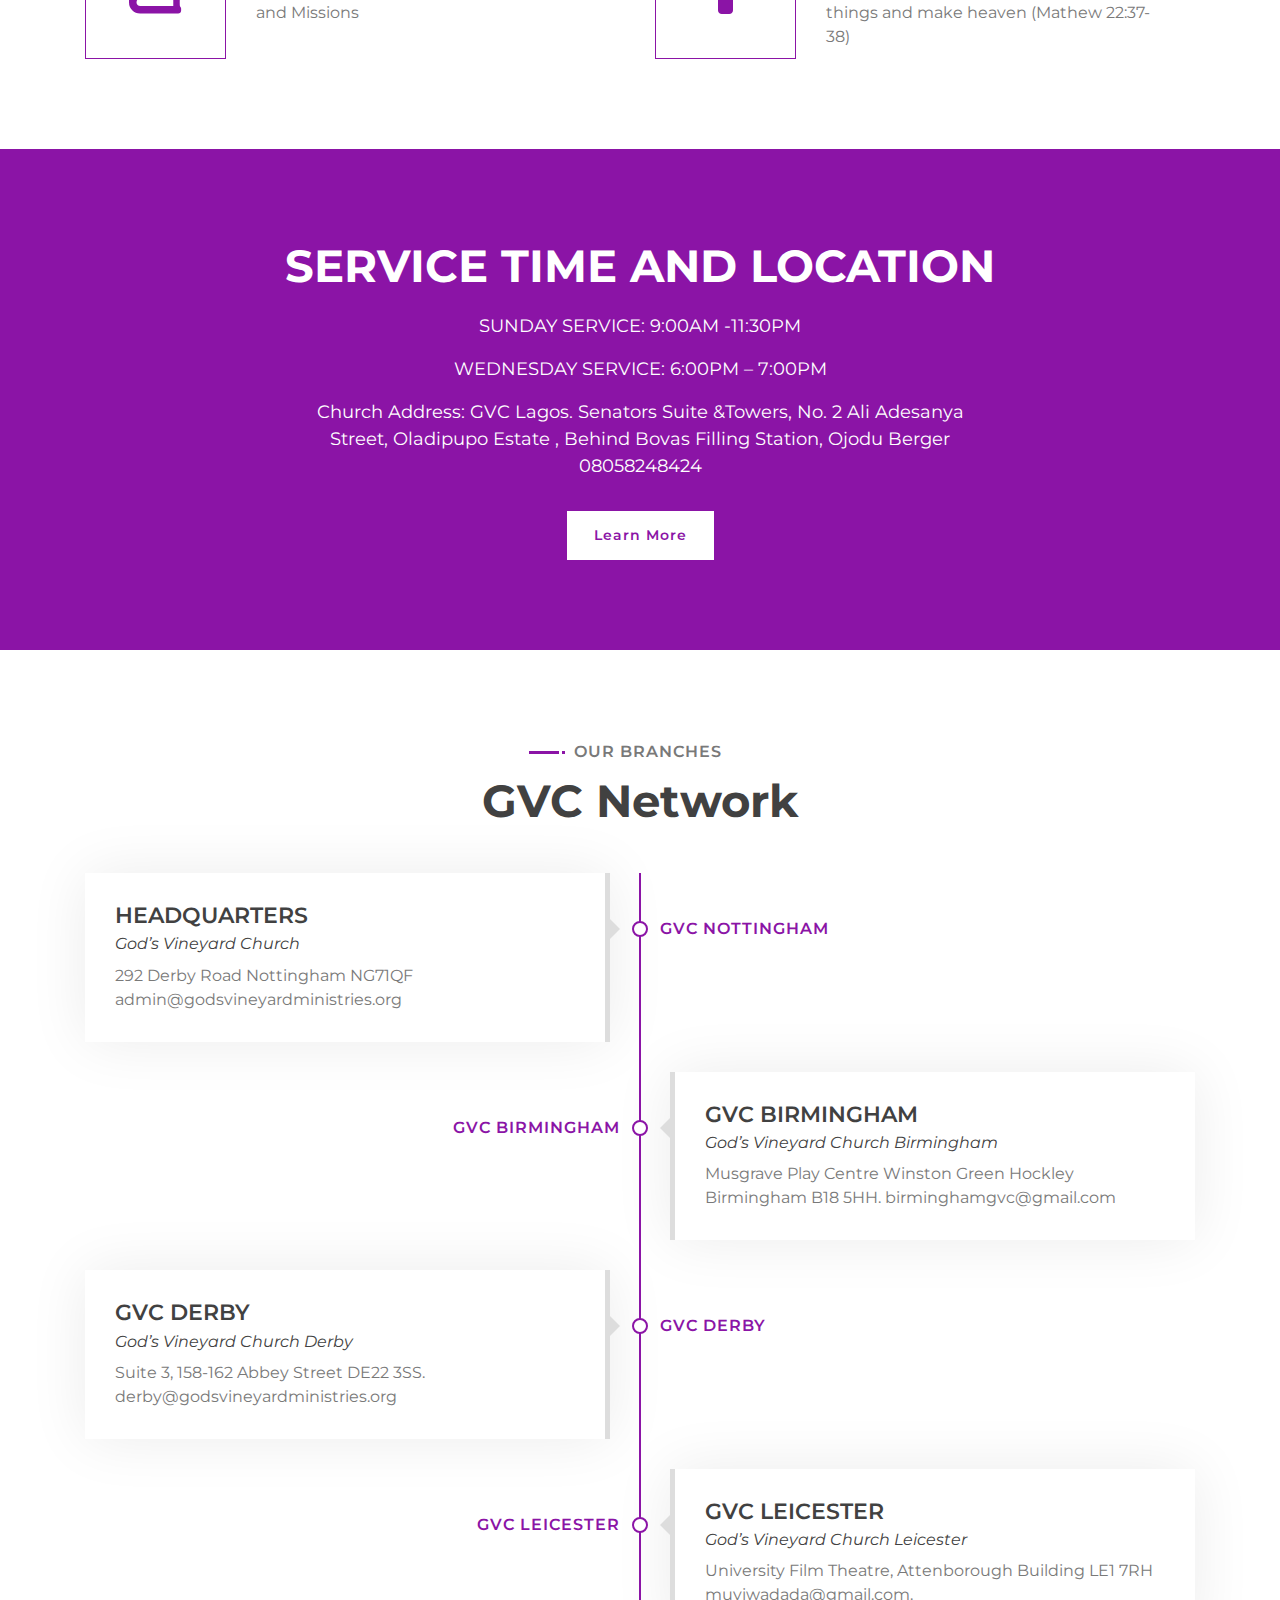
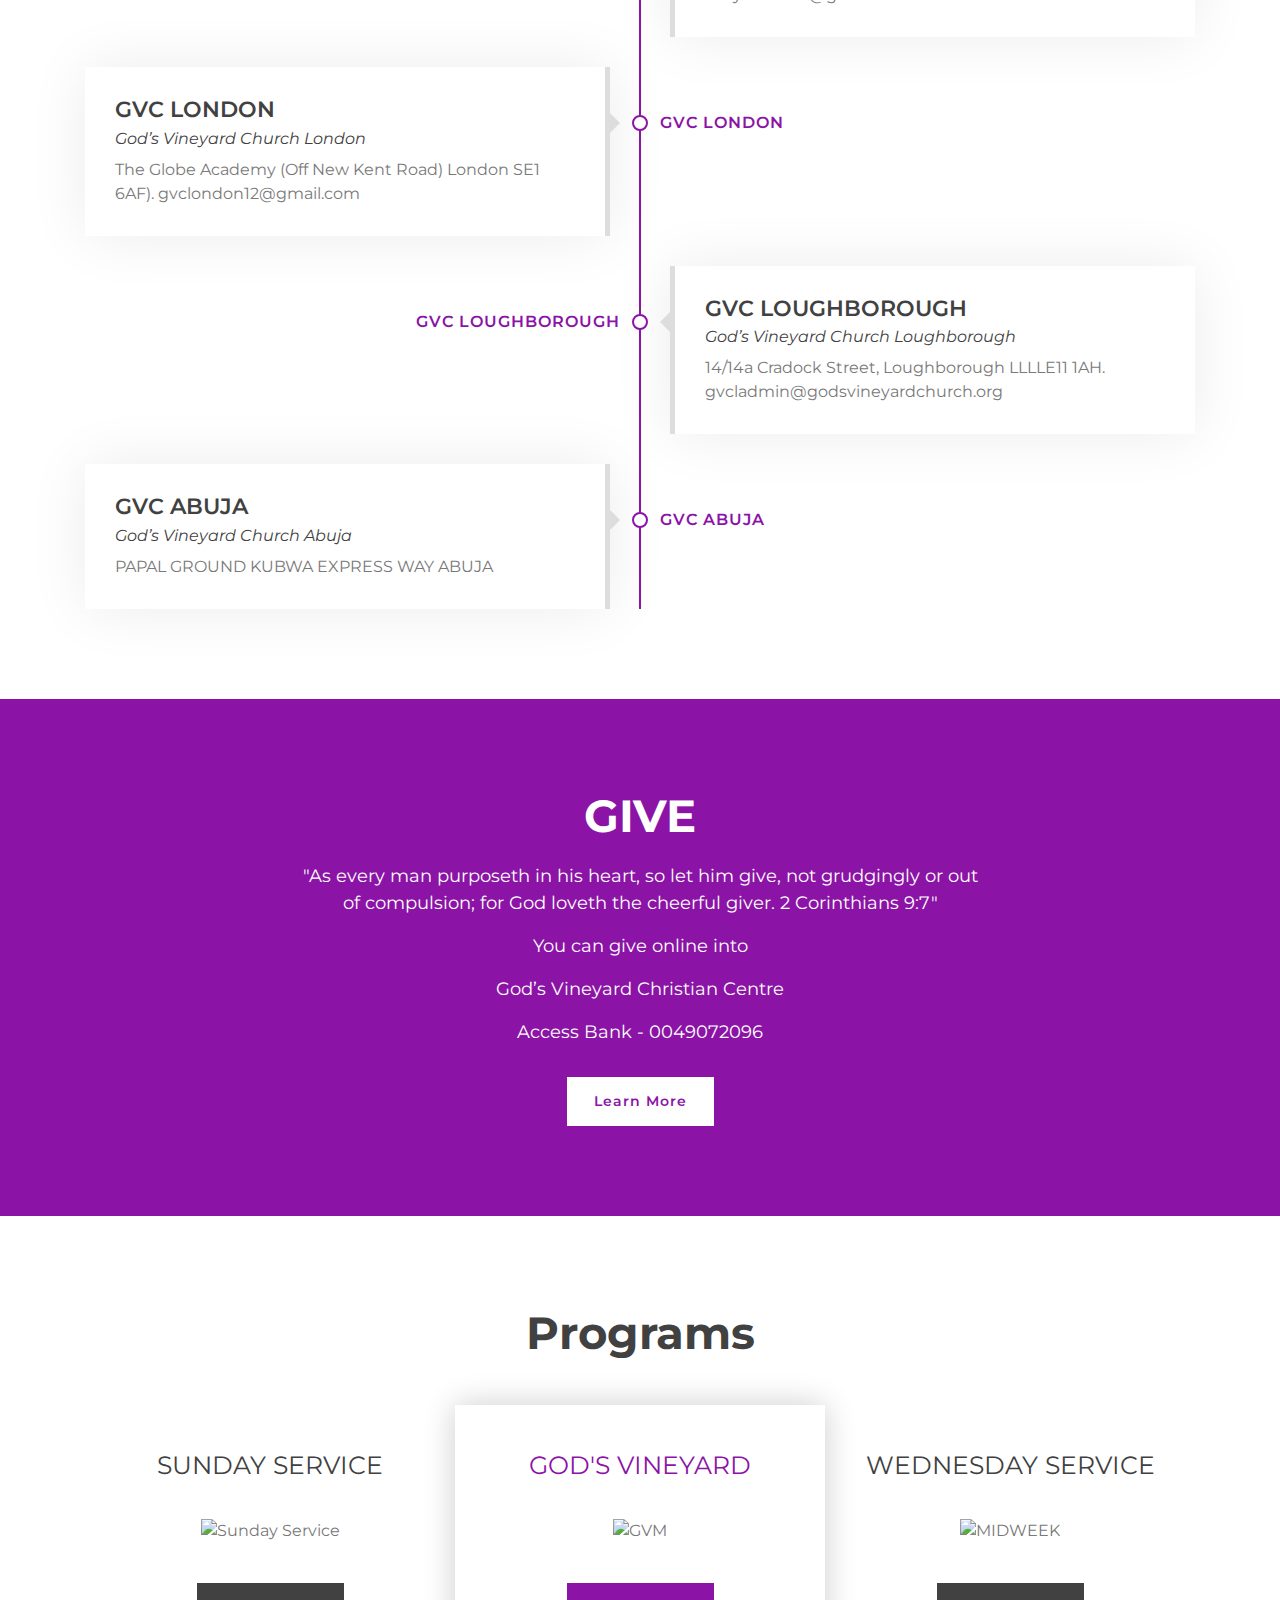
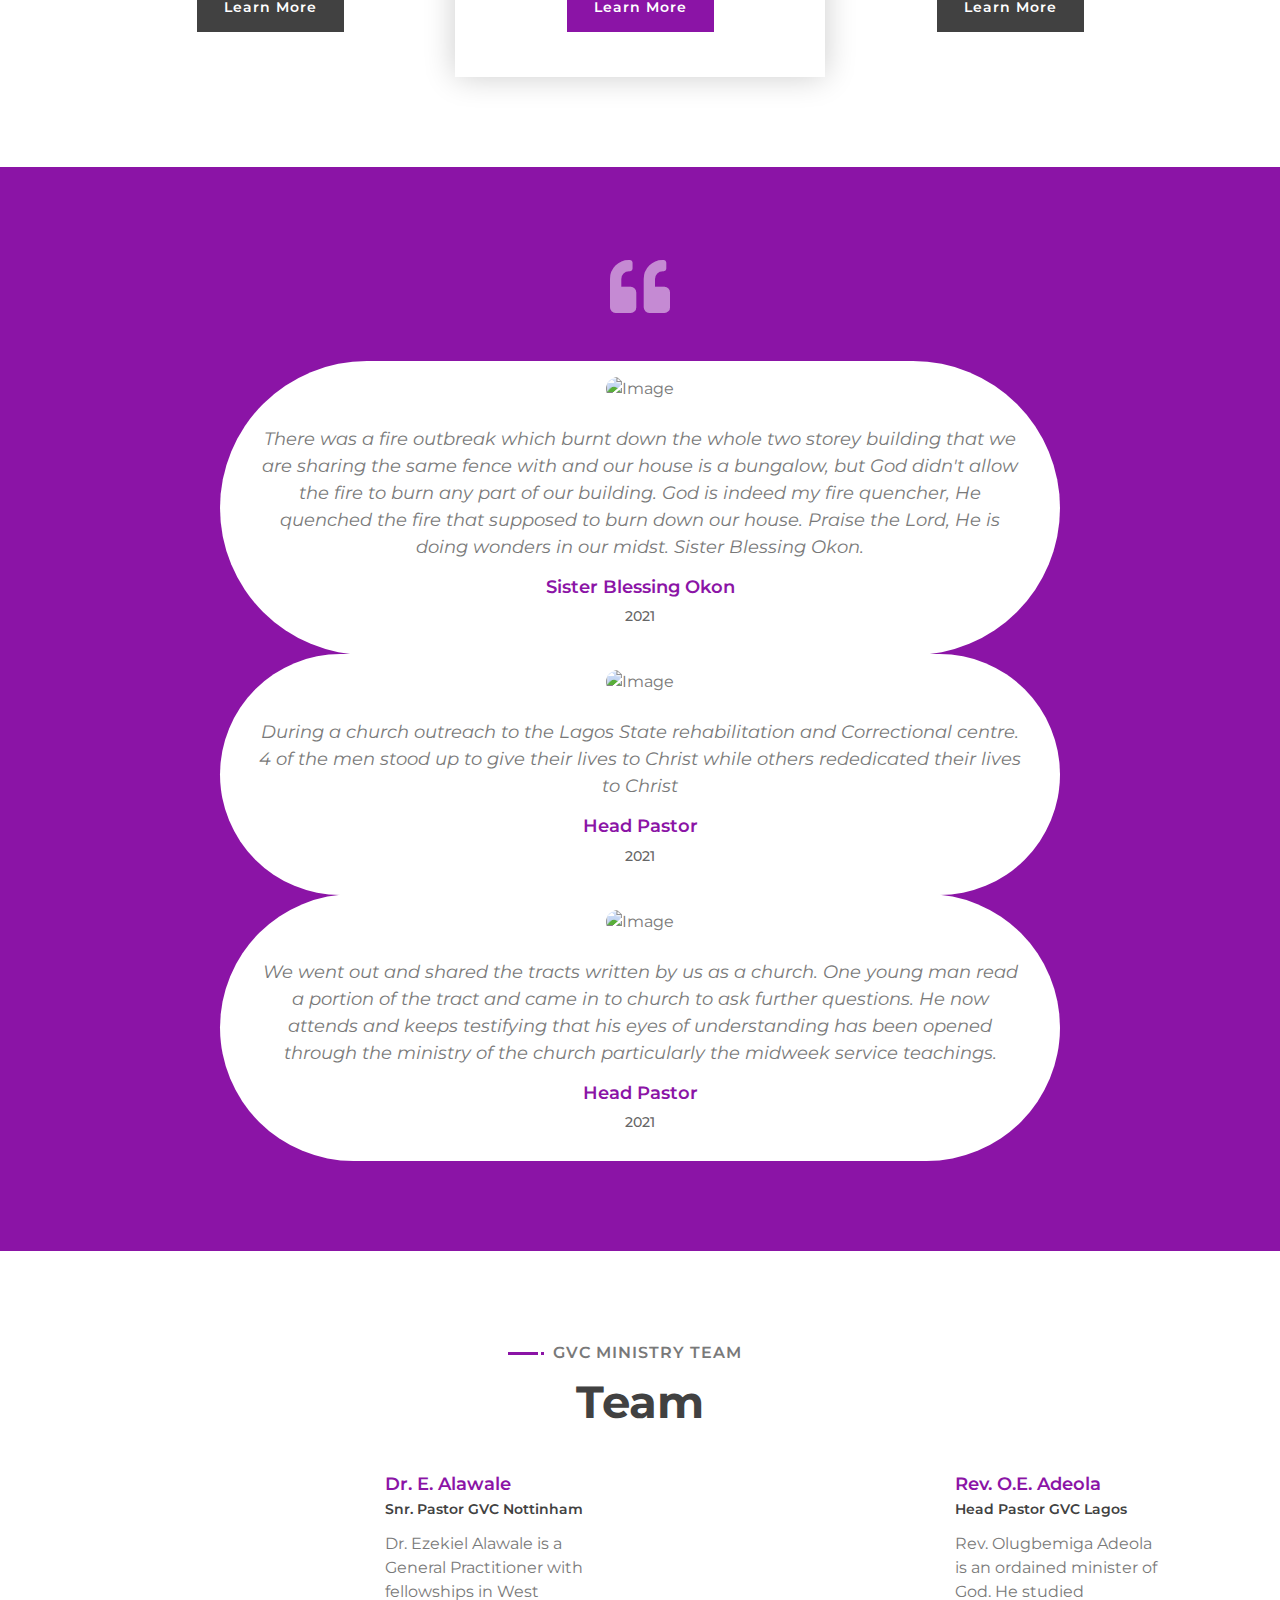
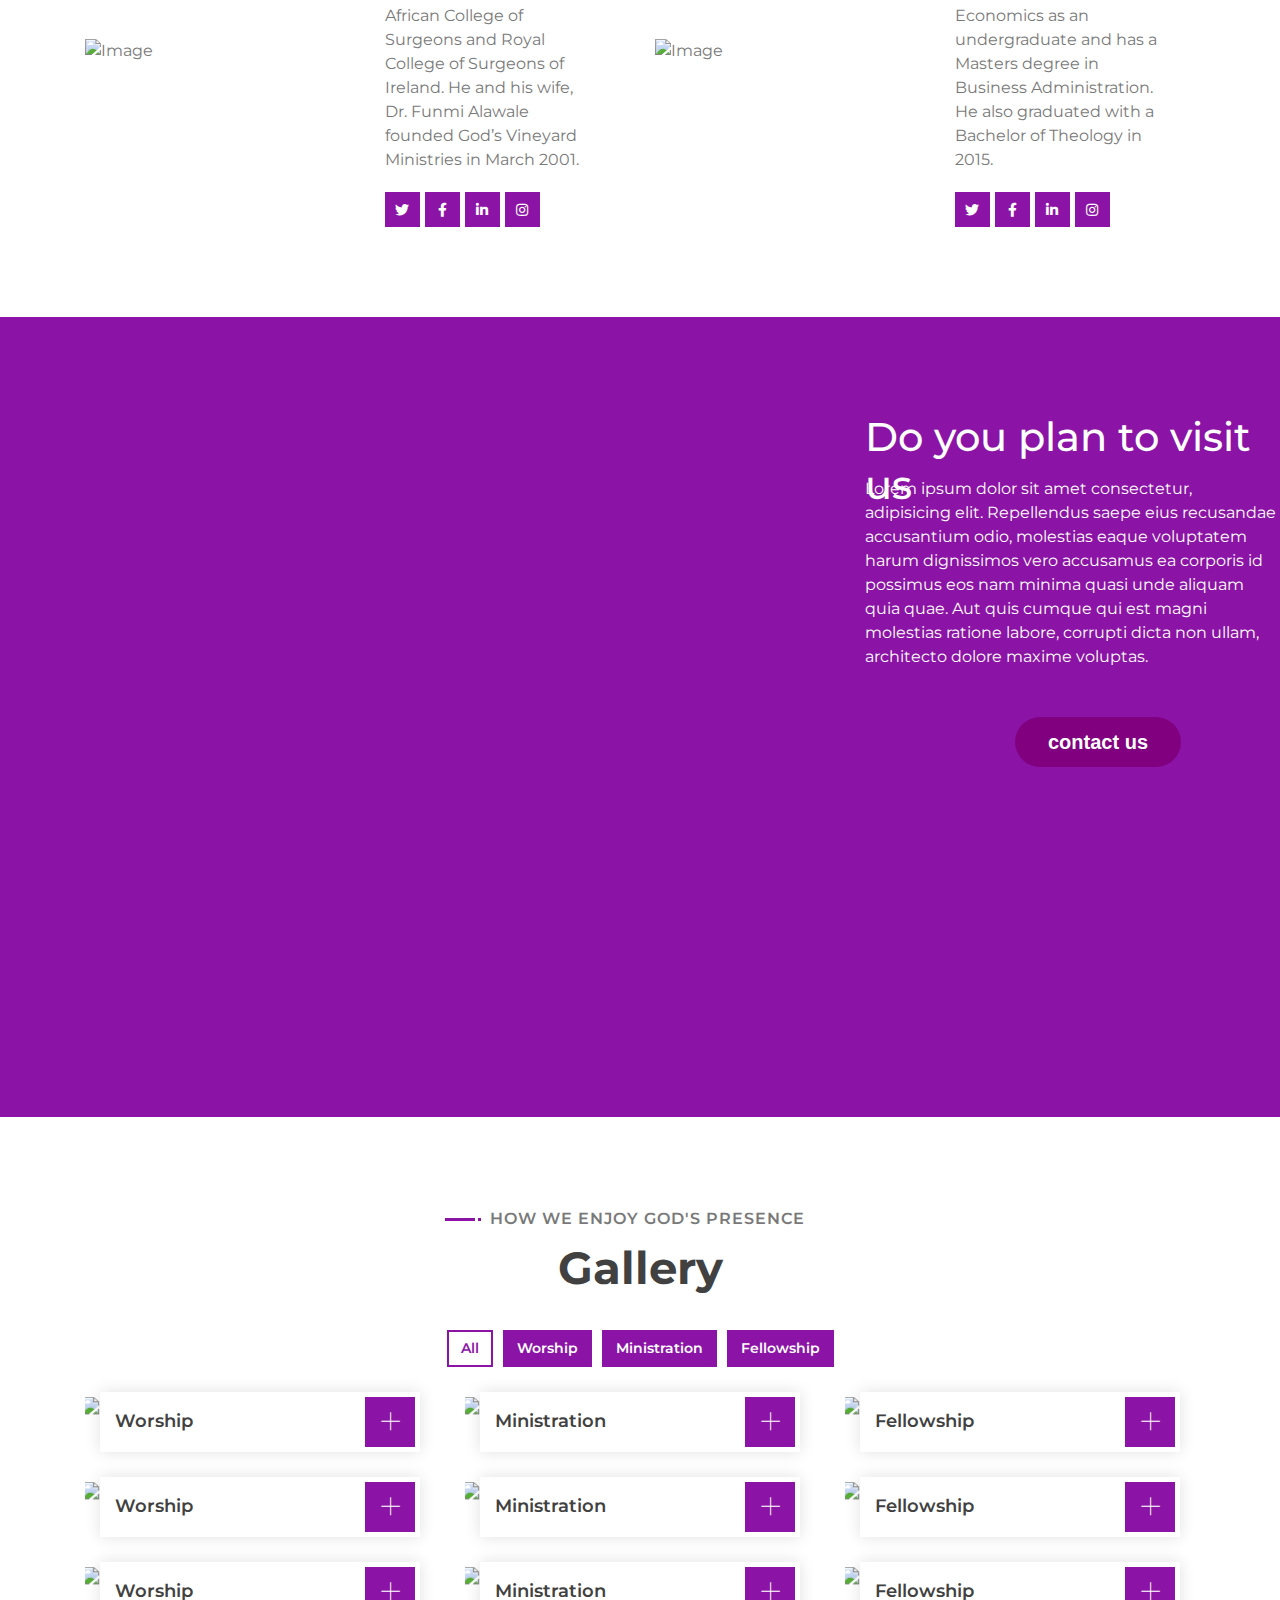
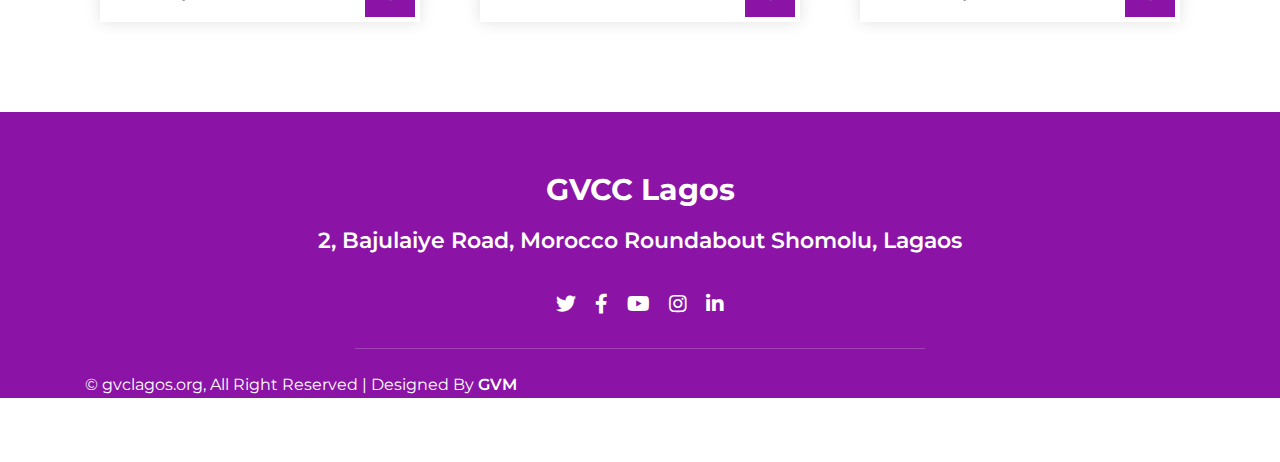
==== commit 9e1ee274: "contact form changed" ====
--- a/index.html
+++ b/index.html
@@ -591,45 +591,57 @@
     <!-- Contact Start -->
     <div class="contact wow fadeInUp" data-wow-delay="0.1s" id="contact">
         <div class="container-fluid">
-            <div class="container">
-                <div class="row align-items-center">
-                    <div class="col-md-4"></div>
-                    <div class="col-md-8">
-                        <div class="contact-form">
-                            <div id="success"></div>
-                            <form name="sentMessage" id="contactForm" novalidate="novalidate">
-                                <div class="control-group">
-                                    <input type="text" class="form-control" id="name" placeholder="Your Name"
-                                        required="required" data-validation-required-message="Please enter your name" />
-                                    <p class="help-block"></p>
-                                </div>
-                                <div class="control-group">
-                                    <input type="email" class="form-control" id="email" placeholder="Your Email"
-                                        required="required"
-                                        data-validation-required-message="Please enter your email" />
-                                    <p class="help-block"></p>
-                                </div>
-                                <div class="control-group">
-                                    <input type="text" class="form-control" id="subject" placeholder="Subject"
-                                        required="required" data-validation-required-message="Please enter a subject" />
-                                    <p class="help-block"></p>
-                                </div>
-                                <div class="control-group">
-                                    <textarea class="form-control" id="message" placeholder="Message"
-                                        required="required"
-                                        data-validation-required-message="Please enter your message"></textarea>
-                                    <p class="help-block"></p>
-                                </div>
-                                <div>
-                                    <button class="btn" type="submit" id="sendMessageButton">Send Message</button>
-                                </div>
-                            </form>
-                        </div>
-                    </div>
-                </div>
-            </div>
-        </div>
-    </div>
+            <!-- <div class="container"> -->
+                <!-- <div class="row align-items-center"> -->
+                    <!-- <div class="col-md-4"></div> -->
+                    <!-- <div class="col-md-8"> -->
+                        <!-- <div class="contact-form"> -->
+                            <!-- <div id="success"></div> -->
+                            <!-- <form name="sentMessage" id="contactForm" novalidate="novalidate"> -->
+                                <!-- <div class="control-group"> -->
+                                    <!--  <input type="text" class="form-control" id="name" placeholder="Your Name" -->
+                                         <!-- required="required" data-validation-required-message="Please enter your name" /> --> 
+                                    <!-- <p class="help-block"></p> -->
+                                <!-- </div> -->
+                                <!-- <div class="control-group"> -->
+                                    <!-- <input type="email" class="form-control" id="email" placeholder="Your Email" -->
+                                        <!-- required="required" -->
+                                        <!-- data-validation-required-message="Please enter your email" /> -->
+                                    <!-- <p class="help-block"></p> -->
+                                <!-- </div> -->
+                                <!-- <div class="control-group"> -->
+                                    <!--  <input type="text" class="form-control" id="subject" placeholder="Subject" -->
+                                         <!-- required="required" data-validation-required-message="Please enter a subject" /> --> 
+                                    <!-- <p class="help-block"></p> -->
+                                <!-- </div> -->
+                                <!-- <div class="control-group"> -->
+                                    <!--<textarea class="form-control" id="message" placeholder="Message" -->
+                                        <!-- required="required" -->
+                                        <!-- data-validation-required-message="Please enter your message"></textarea> -->
+                                    <!-- <p class="help-block"></p> -->
+                                <!-- </div> -->
+                                <!-- <div> -->
+                                    <!-- <button class="btn" type="submit" id="sendMessageButton">Send Message</button> -->
+                                <!-- </div> -->
+                            <!-- </form> -->
+                        <!-- </div> -->
+                    <!-- </div> -->
+                <!-- </div> -->
+            <!-- </div> -->
+
+            <h1>Do you plan to visit us</h1>
+            <p>Lorem ipsum dolor sit amet consectetur, adipisicing elit. Repellendus saepe eius recusandae accusantium odio, molestias eaque voluptatem harum dignissimos vero accusamus ea corporis id possimus eos nam minima quasi unde aliquam quia quae. Aut quis cumque qui est magni molestias ratione labore, corrupti dicta non ullam, architecto dolore maxime voluptas.
+            </p>
+
+            <button class="pop" data-tf-popup="nWzNLCgY" data-tf-iframe-props="title=Registration Form" data-tf-medium="snippet" data-tf-hidden="utm_source=xxxxx,utm_medium=xxxxx,utm_campaign=xxxxx,utm_term=xxxxx,utm_content=xxxxx" style="all:unset;font-family:Helvetica,Arial,sans-serif;display:inline-block;max-width:100%;white-space:nowrap;overflow:hidden;text-overflow:ellipsis;background-color:purple;color:#FFFFFF;font-size:20px;border-radius:25px;padding:0 33px;font-weight:bold;height:50px;cursor:pointer;line-height:50px;text-align:center;margin-left:1000px; margin-top: 400px;text-decoration:none;">contact us</button><script src="//embed.typeform.com/next/embed.js"></script>
+        </div>
+    </div>
+
+<!--      -->
+<!--      -->
+
+
+
     <!-- Contact End -->
 
 
--- a/css/style.css
+++ b/css/style.css
@@ -1323,6 +1323,15 @@
 .contact .container-fluid {
     background: url(../img/contact.jpg) left center no-repeat;
     background-size: contain;
+    /* width: 100%; */
+    height: 50rem;
+}
+.pop{
+  display: flex;
+  justify-content: center;
+  align-items: center;
+  margin-left: 200rem;
+  height: 50rem;
 }
 
 .contact .contact-form {
@@ -1381,6 +1390,18 @@
     font-size: 14px;
     font-style: italic;
     color: #ffffff;
+}
+.container-fluid h1{
+  margin-left: 850px;
+  margin-top: 6rem;
+  position: absolute;
+  color: #fff;
+}
+.container-fluid p{
+  margin-left: 850px;
+  margin-top: 10rem;
+  position: absolute;
+  color: #fff;
 }
 
 @media (max-width: 767.98px) {
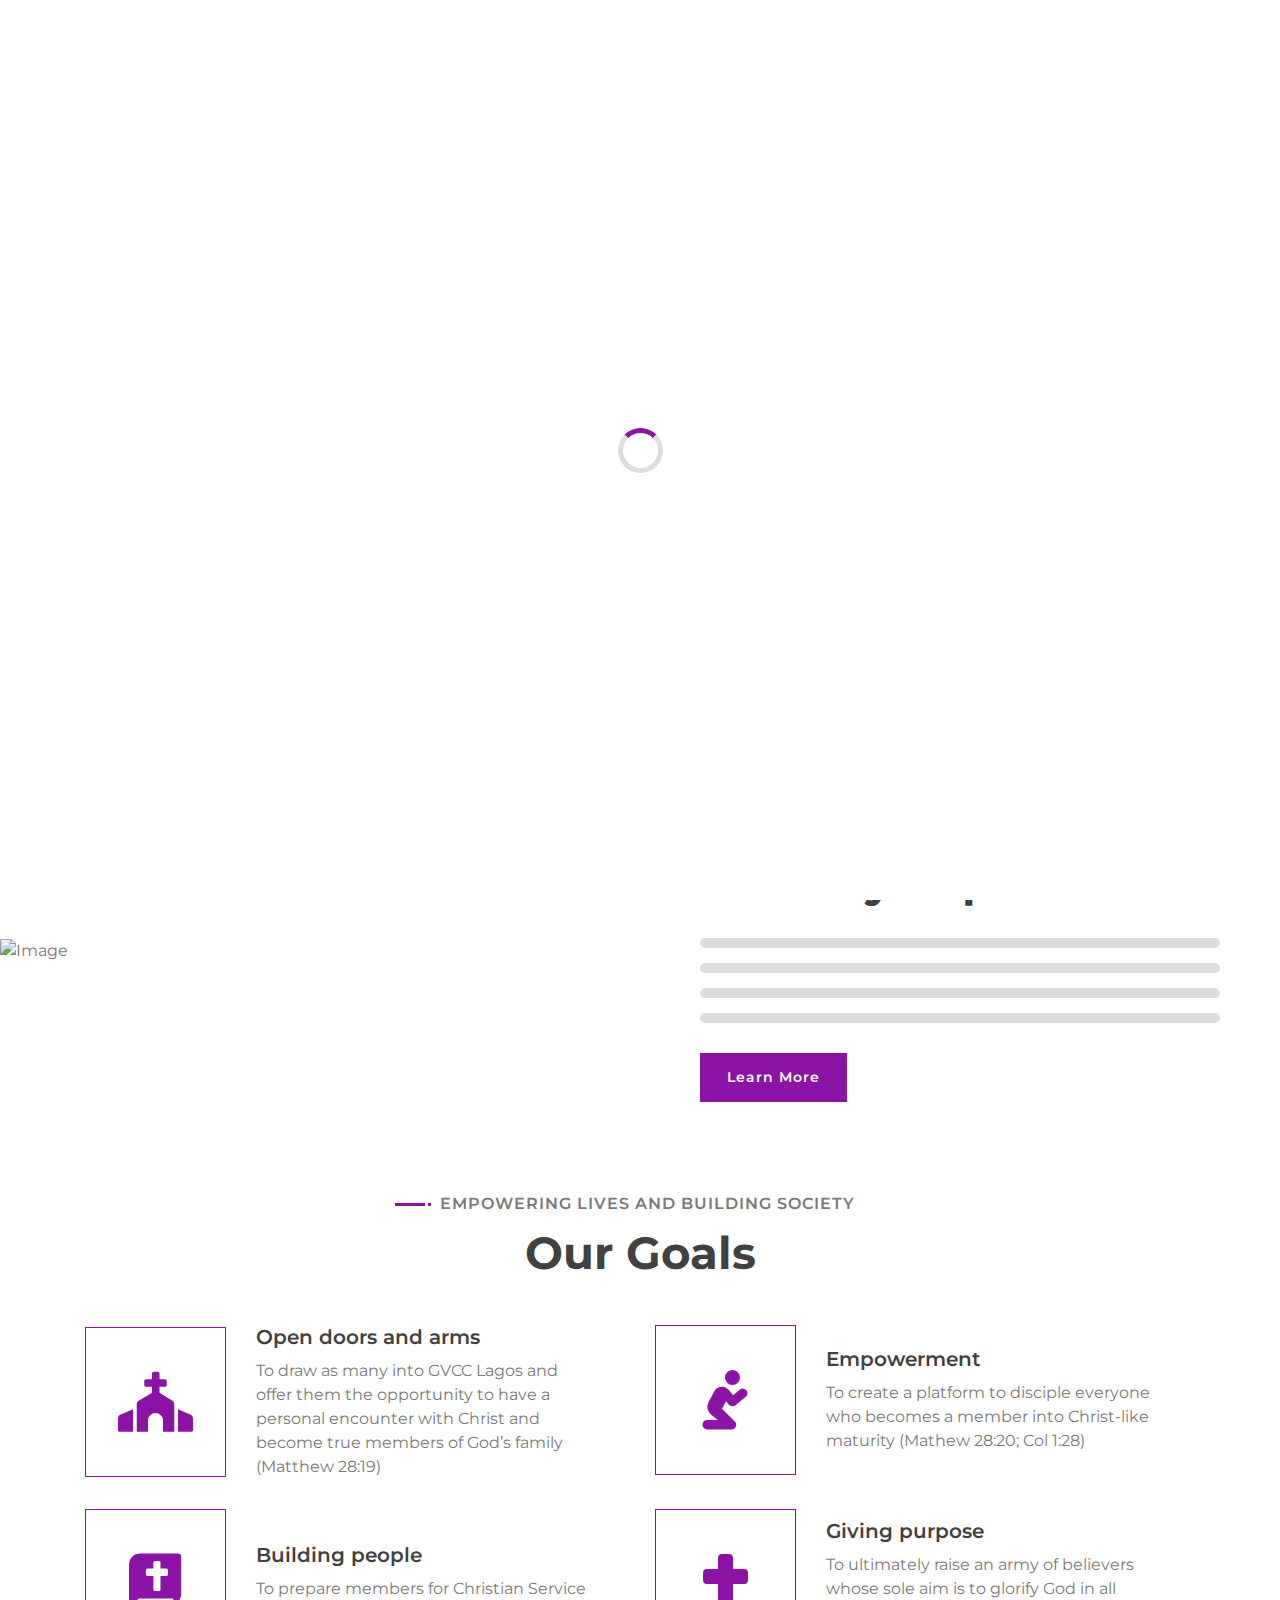
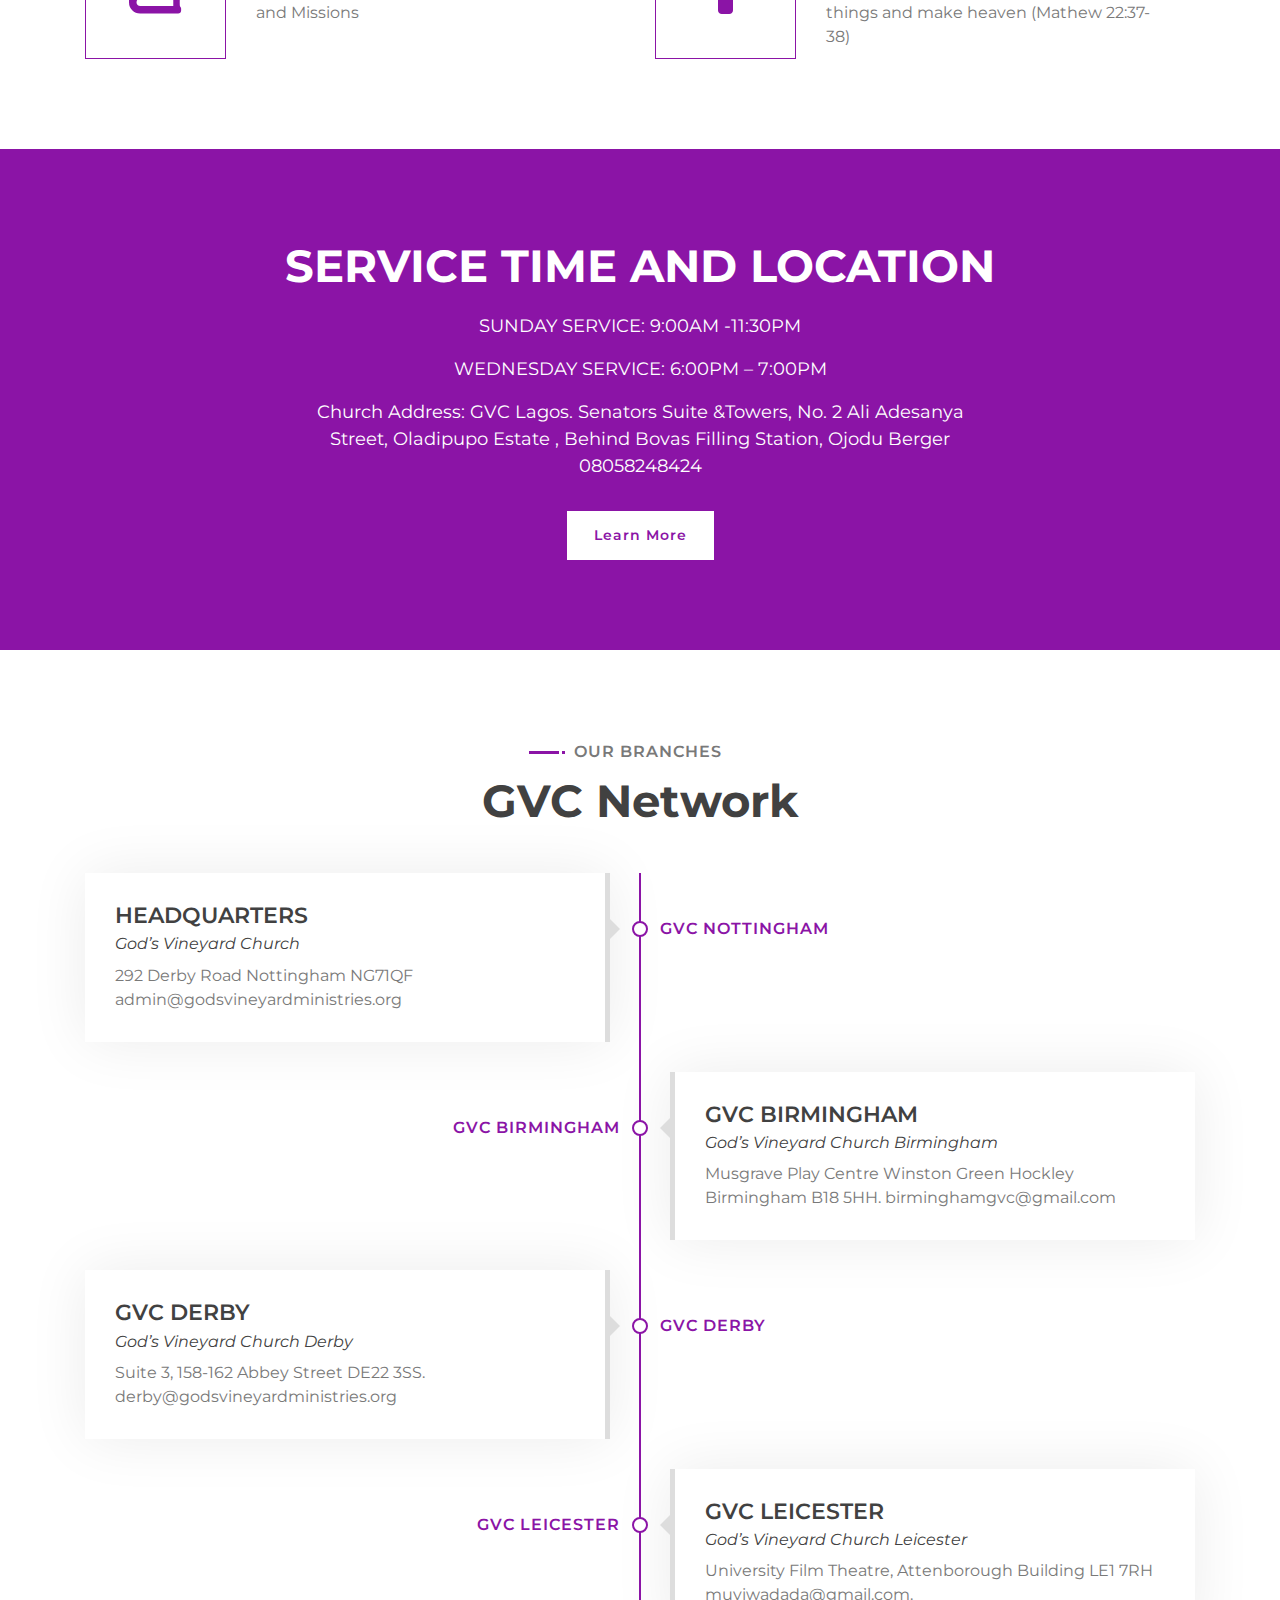
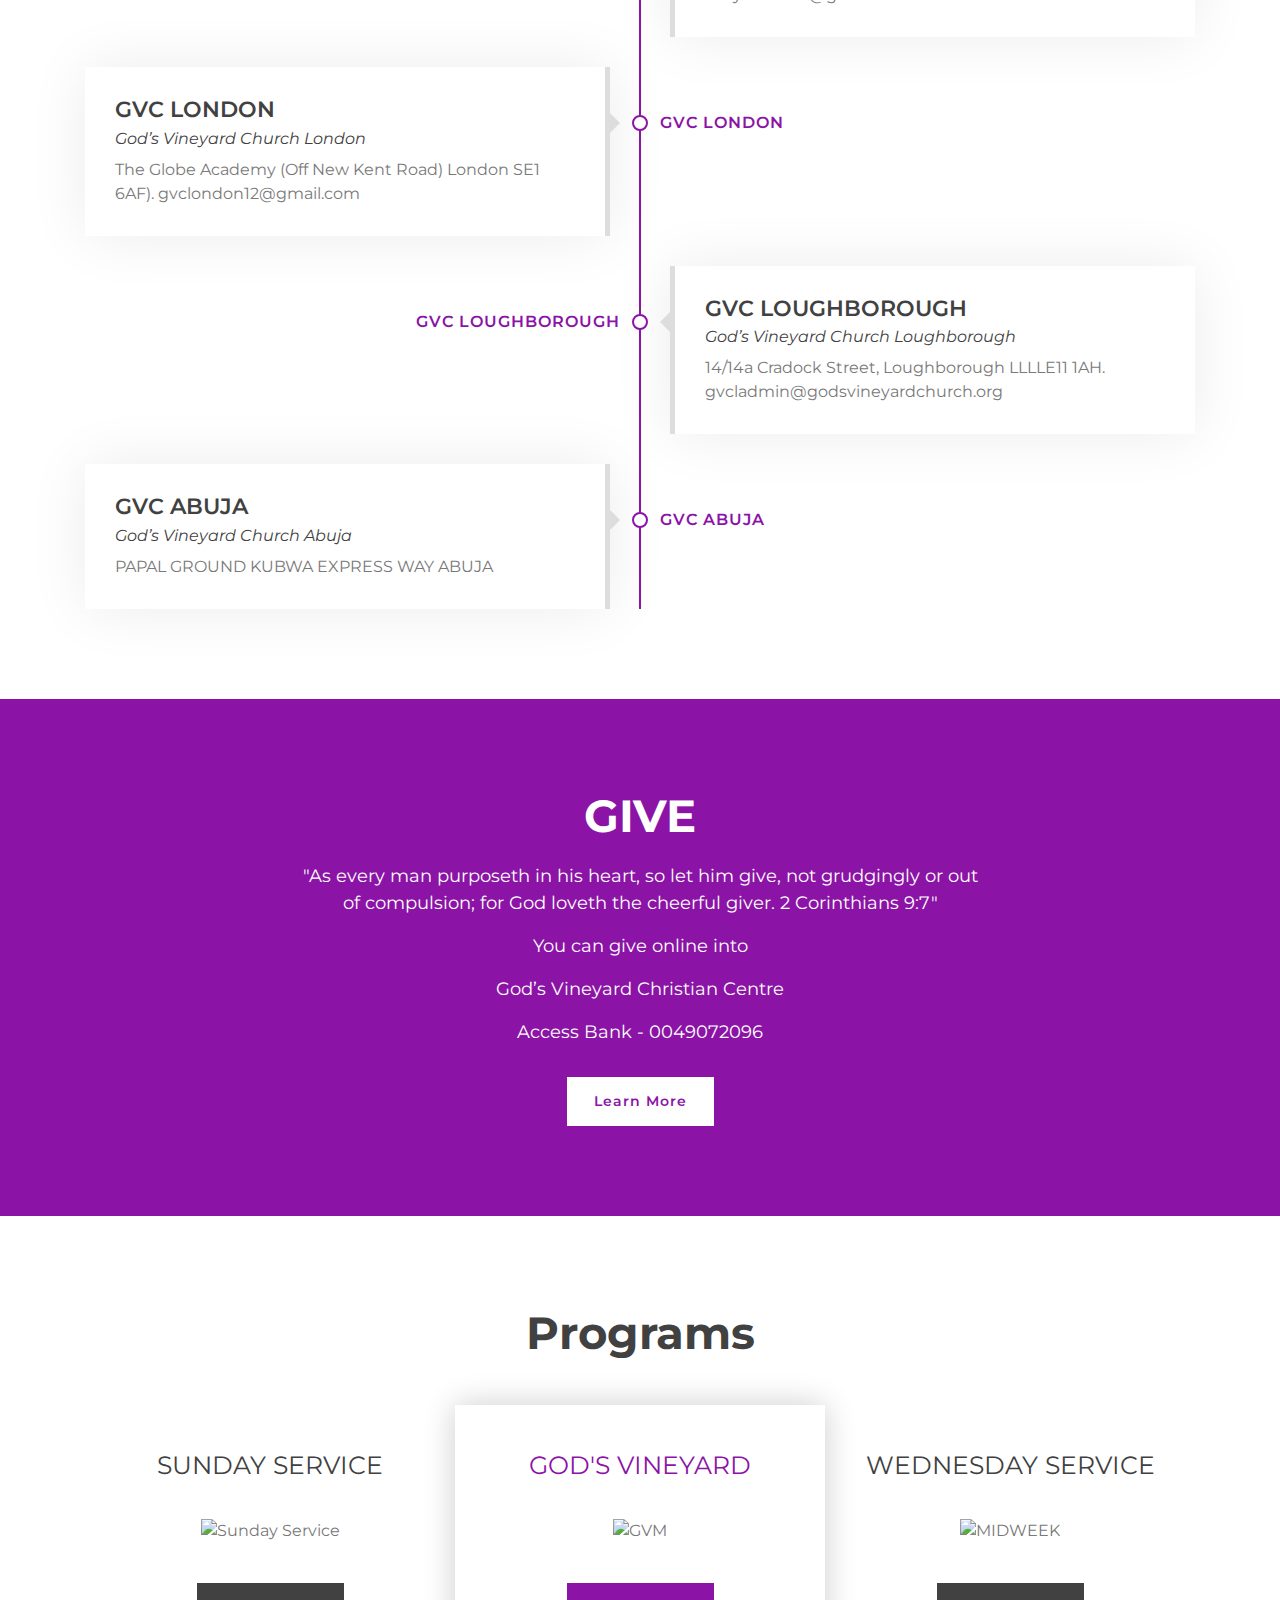
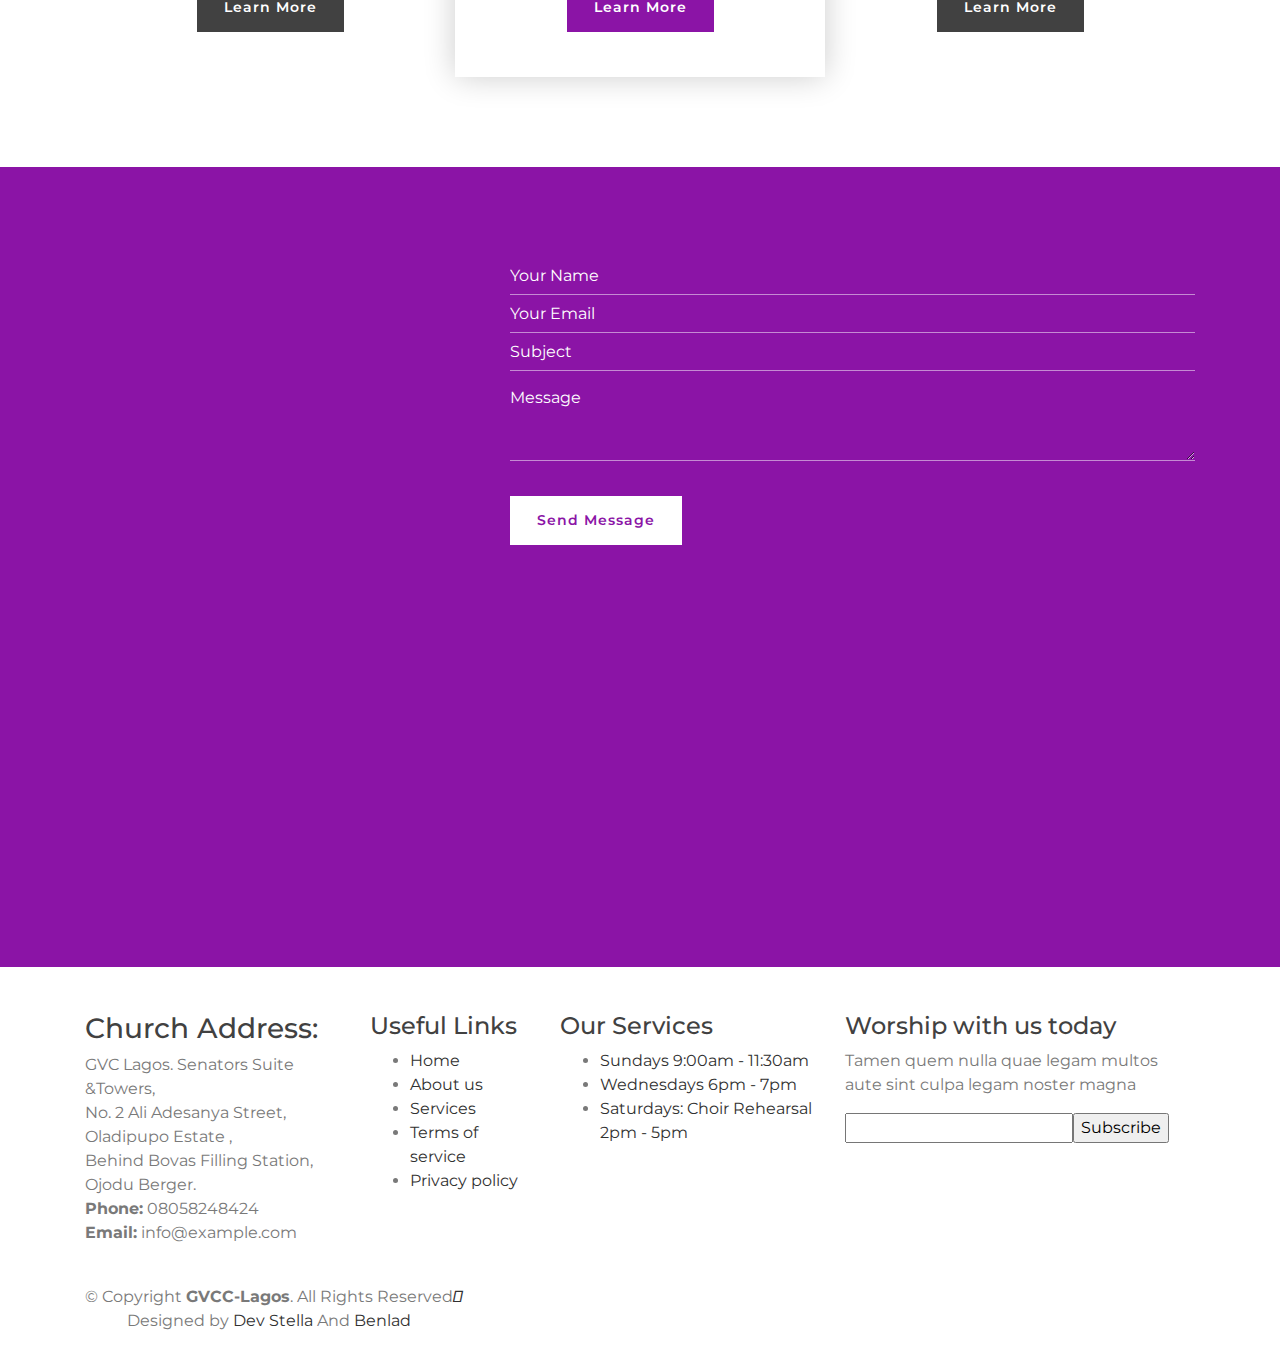
==== commit c31b760c: "trying to push again to github" ====
--- a/index.html
+++ b/index.html
@@ -10,7 +10,7 @@
 
     <!-- Favicon -->
     <link href="img/favicon.ico" rel="icon">
-
+    <link rel="stylesheet" href="./even.css">
     <!-- Google Font -->
     <link href="https://fonts.googleapis.com/css2?family=Montserrat:wght@300;400;500;600;700&display=swap"
         rel="stylesheet">
@@ -24,6 +24,7 @@
 
     <!-- Template Stylesheet -->
     <link href="css/style.css" rel="stylesheet">
+    
     <style type="text/css">
         .style2 {
             color: #6600CC;
@@ -56,14 +57,13 @@
 
             <div class="collapse navbar-collapse justify-content-between" id="navbarCollapse">
                 <div class="navbar-nav ml-auto">
-                    <a href="#home" class="nav-item nav-link active">Home</a>
-                    <a href="#about" class="nav-item nav-link">About Us</a>
+                    <a href="index.html" class="nav-item nav-link active">Home</a>
+                    <a href="#about" class="nav-item nav-link">About</a>
                     <a href="#service" class="nav-item nav-link">Our Goals</a>
                     <a href="#experience" class="nav-item nav-link">Branches</a>
-                    <a href="#portfolio" class="nav-item nav-link">Gallery</a>
-                    <a href="#price" class="nav-item nav-link">Programs</a>
+                    <a href="event.html" class="nav-item nav-link">Event</a>
                     <a href="#review" class="nav-item nav-link">Testimonials</a>
-                    <a href="#team" class="nav-item nav-link">Team</a>
+                    <a href="./team/team.html" class="nav-item nav-link">Team</a>
                     <a href="https://gvclagos.org/webmail" class="nav-item nav-link">Admin</a>
                     <a href="#contact" class="nav-item nav-link">Contact</a>
                 </div>
@@ -92,7 +92,7 @@
                             <a class="btn" href="#contact">Contact</a>
                         </div>
                     </div>
-                </div> -->
+                </div>
                 <div class="col-sm-12 col-md-6 d-none d-md-block">
                        
                        
@@ -110,7 +110,7 @@
             <div class="row align-items-center">
                 <div class="col-lg-6">
                     <div class="about-img">
-                        <img src="img/about.jpg" alt="Image"> */
+                        <img src="img/hero.png" alt="Image" height="50%"> 
                     </div>
                 </div>
                 <div class="col-lg-6">
@@ -413,7 +413,7 @@
                         <div class="price-body">
                             <div class="price-description">
                                 <ul>
-                                    <li><img src="img/worship with us.jpeg" alt="Sunday Service" width="272"
+                                    <li><img src="img/ability.jpeg" alt="Sunday Service" width="272"
                                             height="384"></li>
                                 </ul>
                             </div>
@@ -435,7 +435,7 @@
                         <div class="price-body">
                             <div class="price-description">
                                 <ul>
-                                    <li><img src="img/" alt="GVM" width="362" height="512"></li>
+                                    <li><img src="img/prayer.jpeg" alt="GVM" width="362" height="512"></li>
                                 </ul>
                             </div>
                         </div>
@@ -456,7 +456,7 @@
                         <div class="price-body">
                             <div class="price-description">
                                 <ul>
-                                    <li><img src="img/worship with us2.png" alt="MIDWEEK" width="272" height="384"></li>
+                                    <li><img src="img/bible.jpeg" alt="MIDWEEK" width="272" height="384"></li>
                                 </ul>
                             </div>
                         </div>
@@ -474,7 +474,7 @@
 
 
     <!-- Testimonial Start -->
-    <div class="testimonial wow fadeInUp" data-wow-delay="0.1s" id="review">
+    <!-- <div class="testimonial wow fadeInUp" data-wow-delay="0.1s" id="review">
         <div class="container">
             <div class="testimonial-icon">
                 <i class="fa fa-quote-left"></i>
@@ -525,11 +525,11 @@
                 </div>
             </div>
         </div>
-    </div>
+    </div> -->
     <!-- Testimonial End -->
 
 
-    <!-- Team Start -->
+    <!-- Team Start
     <div class="team" id="team">
         <div class="container">
             <div class="section-header text-center wow zoomIn" data-wow-delay="0.1s">
@@ -584,69 +584,57 @@
 
             </div>
         </div>
-    </div>
+    </div> -->
     <!-- Team End -->
 
 
     <!-- Contact Start -->
     <div class="contact wow fadeInUp" data-wow-delay="0.1s" id="contact">
         <div class="container-fluid">
-            <!-- <div class="container"> -->
-                <!-- <div class="row align-items-center"> -->
-                    <!-- <div class="col-md-4"></div> -->
-                    <!-- <div class="col-md-8"> -->
-                        <!-- <div class="contact-form"> -->
-                            <!-- <div id="success"></div> -->
-                            <!-- <form name="sentMessage" id="contactForm" novalidate="novalidate"> -->
-                                <!-- <div class="control-group"> -->
-                                    <!--  <input type="text" class="form-control" id="name" placeholder="Your Name" -->
-                                         <!-- required="required" data-validation-required-message="Please enter your name" /> --> 
-                                    <!-- <p class="help-block"></p> -->
-                                <!-- </div> -->
-                                <!-- <div class="control-group"> -->
-                                    <!-- <input type="email" class="form-control" id="email" placeholder="Your Email" -->
-                                        <!-- required="required" -->
-                                        <!-- data-validation-required-message="Please enter your email" /> -->
-                                    <!-- <p class="help-block"></p> -->
-                                <!-- </div> -->
-                                <!-- <div class="control-group"> -->
-                                    <!--  <input type="text" class="form-control" id="subject" placeholder="Subject" -->
-                                         <!-- required="required" data-validation-required-message="Please enter a subject" /> --> 
-                                    <!-- <p class="help-block"></p> -->
-                                <!-- </div> -->
-                                <!-- <div class="control-group"> -->
-                                    <!--<textarea class="form-control" id="message" placeholder="Message" -->
-                                        <!-- required="required" -->
-                                        <!-- data-validation-required-message="Please enter your message"></textarea> -->
-                                    <!-- <p class="help-block"></p> -->
-                                <!-- </div> -->
-                                <!-- <div> -->
-                                    <!-- <button class="btn" type="submit" id="sendMessageButton">Send Message</button> -->
-                                <!-- </div> -->
-                            <!-- </form> -->
-                        <!-- </div> -->
-                    <!-- </div> -->
-                <!-- </div> -->
-            <!-- </div> -->
-
-            <h1>Do you plan to visit us</h1>
-            <p>Lorem ipsum dolor sit amet consectetur, adipisicing elit. Repellendus saepe eius recusandae accusantium odio, molestias eaque voluptatem harum dignissimos vero accusamus ea corporis id possimus eos nam minima quasi unde aliquam quia quae. Aut quis cumque qui est magni molestias ratione labore, corrupti dicta non ullam, architecto dolore maxime voluptas.
-            </p>
-
-            <button class="pop" data-tf-popup="nWzNLCgY" data-tf-iframe-props="title=Registration Form" data-tf-medium="snippet" data-tf-hidden="utm_source=xxxxx,utm_medium=xxxxx,utm_campaign=xxxxx,utm_term=xxxxx,utm_content=xxxxx" style="all:unset;font-family:Helvetica,Arial,sans-serif;display:inline-block;max-width:100%;white-space:nowrap;overflow:hidden;text-overflow:ellipsis;background-color:purple;color:#FFFFFF;font-size:20px;border-radius:25px;padding:0 33px;font-weight:bold;height:50px;cursor:pointer;line-height:50px;text-align:center;margin-left:1000px; margin-top: 400px;text-decoration:none;">contact us</button><script src="//embed.typeform.com/next/embed.js"></script>
-        </div>
-    </div>
-
-<!--      -->
-<!--      -->
-
-
-
+            <div class="container">
+                <div class="row align-items-center">
+                    <div class="col-md-4"></div>
+                    <div class="col-md-8">
+                        <div class="contact-form">
+                            <div id="success"></div>
+                            <form name="sentMessage" id="contactForm" novalidate="novalidate">
+                                <div class="control-group">
+                                    <input type="text" class="form-control" id="name" placeholder="Your Name"
+                                        required="required" data-validation-required-message="Please enter your name" />
+                                    <p class="help-block"></p>
+                                </div>
+                                <div class="control-group">
+                                    <input type="email" class="form-control" id="email" placeholder="Your Email"
+                                        required="required"
+                                        data-validation-required-message="Please enter your email" />
+                                    <p class="help-block"></p>
+                                </div>
+                                <div class="control-group">
+                                    <input type="text" class="form-control" id="subject" placeholder="Subject"
+                                        required="required" data-validation-required-message="Please enter a subject" />
+                                    <p class="help-block"></p>
+                                </div>
+                                <div class="control-group">
+                                    <textarea class="form-control" id="message" placeholder="Message"
+                                        required="required"
+                                        data-validation-required-message="Please enter your message"></textarea>
+                                    <p class="help-block"></p>
+                                </div>
+                                <div>
+                                    <button class="btn" type="submit" id="sendMessageButton">Send Message</button>
+                                </div>
+                            </form>
+                        </div>
+                    </div>
+                </div>
+            </div>
+        </div>
+    </div>
     <!-- Contact End -->
 
 
     <!-- Portfolio Start -->
-    <div class="portfolio" id="portfolio">
+    <!-- <div class="portfolio" id="portfolio">
         <div class="container">
             <div class="section-header text-center wow zoomIn" data-wow-delay="0.1s">
                 <p>how we enjoy god's presence </p>
@@ -764,38 +752,86 @@
                 </div>
             </div>
         </div>
-    </div>
+    </div> -->
     <!-- Portfolio End -->
 
-    <!-- Footer Start -->
-    <div class="footer wow fadeIn" data-wow-delay="0.3s">
-        <div class="container-fluid">
-            <div class="container">
-                <div class="footer-info">
-                    <h2>GVCC Lagos</h2>
-                    <h3>2, Bajulaiye Road, Morocco Roundabout
-                        Shomolu, Lagaos
-                    </h3>
-                    <div class="footer-menu">
-                        <p(+234)8058248424, (+234)7039472424</p>
-                            <p>info@gvclagos.org</p>
-                    </div>
-                    <div class="footer-social">
-                        <a href=""><i class="fab fa-twitter"></i></a>
-                        <a href=""><i class="fab fa-facebook-f"></i></a>
-                        <a href=""><i class="fab fa-youtube"></i></a>
-                        <a href=""><i class="fab fa-instagram"></i></a>
-                        <a href=""><i class="fab fa-linkedin-in"></i></a>
-                    </div>
-                </div>
-            </div>
-            <div class="container copyright">
-                <p>&copy; <a href="#"></a>gvclagos.org, All Right Reserved | Designed By <a href="hgvclagos.org">GVM</a>
-                </p>
-            </div>
-        </div>
-    </div>
-    <!-- Footer End -->
+   <!-- ======= Footer ======= -->
+   <footer id="footer">
+
+    <div class="footer-top">
+        <div class="container">
+            <div class="row">
+
+                <div class="col-lg-3 col-md-6 footer-contact">
+                    <h3>Church Address:</h3>
+                    <p>
+                          GVC Lagos. Senators Suite &Towers, <br>
+                          No. 2 Ali Adesanya Street,<br>
+                          Oladipupo Estate ,<br>
+                          Behind  Bovas Filling Station, <br>
+                          Ojodu Berger.  <br>
+                        <strong>Phone:</strong>  08058248424<br>
+                        <strong>Email:</strong> info@example.com<br>
+                    </p>
+                </div>
+
+                <div class="col-lg-2 col-md-6 footer-links">
+                    <h4>Useful Links</h4>
+                    <ul>
+                        <li><i class="bx bx-chevron-right"></i> <a href="#">Home</a></li>
+                        <li><i class="bx bx-chevron-right"></i> <a href="#">About us</a></li>
+                        <li><i class="bx bx-chevron-right"></i> <a href="#">Services</a></li>
+                        <li><i class="bx bx-chevron-right"></i> <a href="#">Terms of service</a></li>
+                        <li><i class="bx bx-chevron-right"></i> <a href="#">Privacy policy</a></li>
+                    </ul>
+                </div>
+
+                <div class="col-lg-3 col-md-6 footer-links">
+                    <h4>Our Services</h4>
+                    <ul>
+                        <li><i class="bx bx-chevron-right"></i> <a href="#">
+                            Sundays 9:00am - 11:30am </a></li>
+                        <li><i class="bx bx-chevron-right"></i> <a href="#">Wednesdays 6pm - 7pm</a></li>
+                        <li><i class="bx bx-chevron-right"></i> <a href="#">Saturdays: Choir Rehearsal 2pm - 5pm</a></li>
+                       
+                </div>
+
+                <div class="col-lg-4 col-md-6 footer-newsletter">
+                    <h4>Worship with us today</h4>
+                    <p>Tamen quem nulla quae legam multos aute sint culpa legam noster magna</p>
+                    <form action="" method="post">
+                        <input type="email" name="email"><input type="submit" value="Subscribe">
+                    </form>
+                </div>
+
+            </div>
+        </div>
+    </div>
+
+    <div class="container d-md-flex py-4">
+
+        <div class="me-md-auto text-center text-md-start">
+            <div class="copyright">
+                &copy; Copyright <strong><span>GVCC-Lagos</span></strong>. All Rights Reserved
+            </div>
+            <div class="credits">
+                Designed by <a href="https://www.linkedin.com/in/stella-ladegbaye/">Dev Stella</a> And <a
+                    href="https://www.linkedin.com/in/ladegbaye-benjamin-992590247/">Benlad</a>
+            </div>
+        </div>
+        <div class="social-links text-center text-md-right pt-3 pt-md-0" id="together-link">
+            <a href="https://twitter.com/gvcc_lagos" class="facebook"><i class="fa-brands fa-square-twitter"></i></a>
+            <a href="https://web.facebook.com/G.V.C.Lagos/?_rdc=1&_rdr" class="facebook"><i class="fa-brands fa-square-twitter"></i></a>
+            <a href="https://www.instagram.com/gvcc_lagos/" class="instagram"><i class="fa-brands fa-square-instagram"></i></a>
+            <a href="#" class="google-plus"><i class="fa-brands fa-linkedin"></i></a>
+            <!-- <a href="#" class="linkedin"><i class="bx bxl-linkedin"></i></a> -->
+        </div>
+    </div>
+</footer>
+<!-- End Footer -->
+
+  <a href="#" class="back-to-top d-flex align-items-center justify-content-center"><i class="bi bi-arrow-up-short"></i></a>
+
 
 
     <!-- Back to top button -->
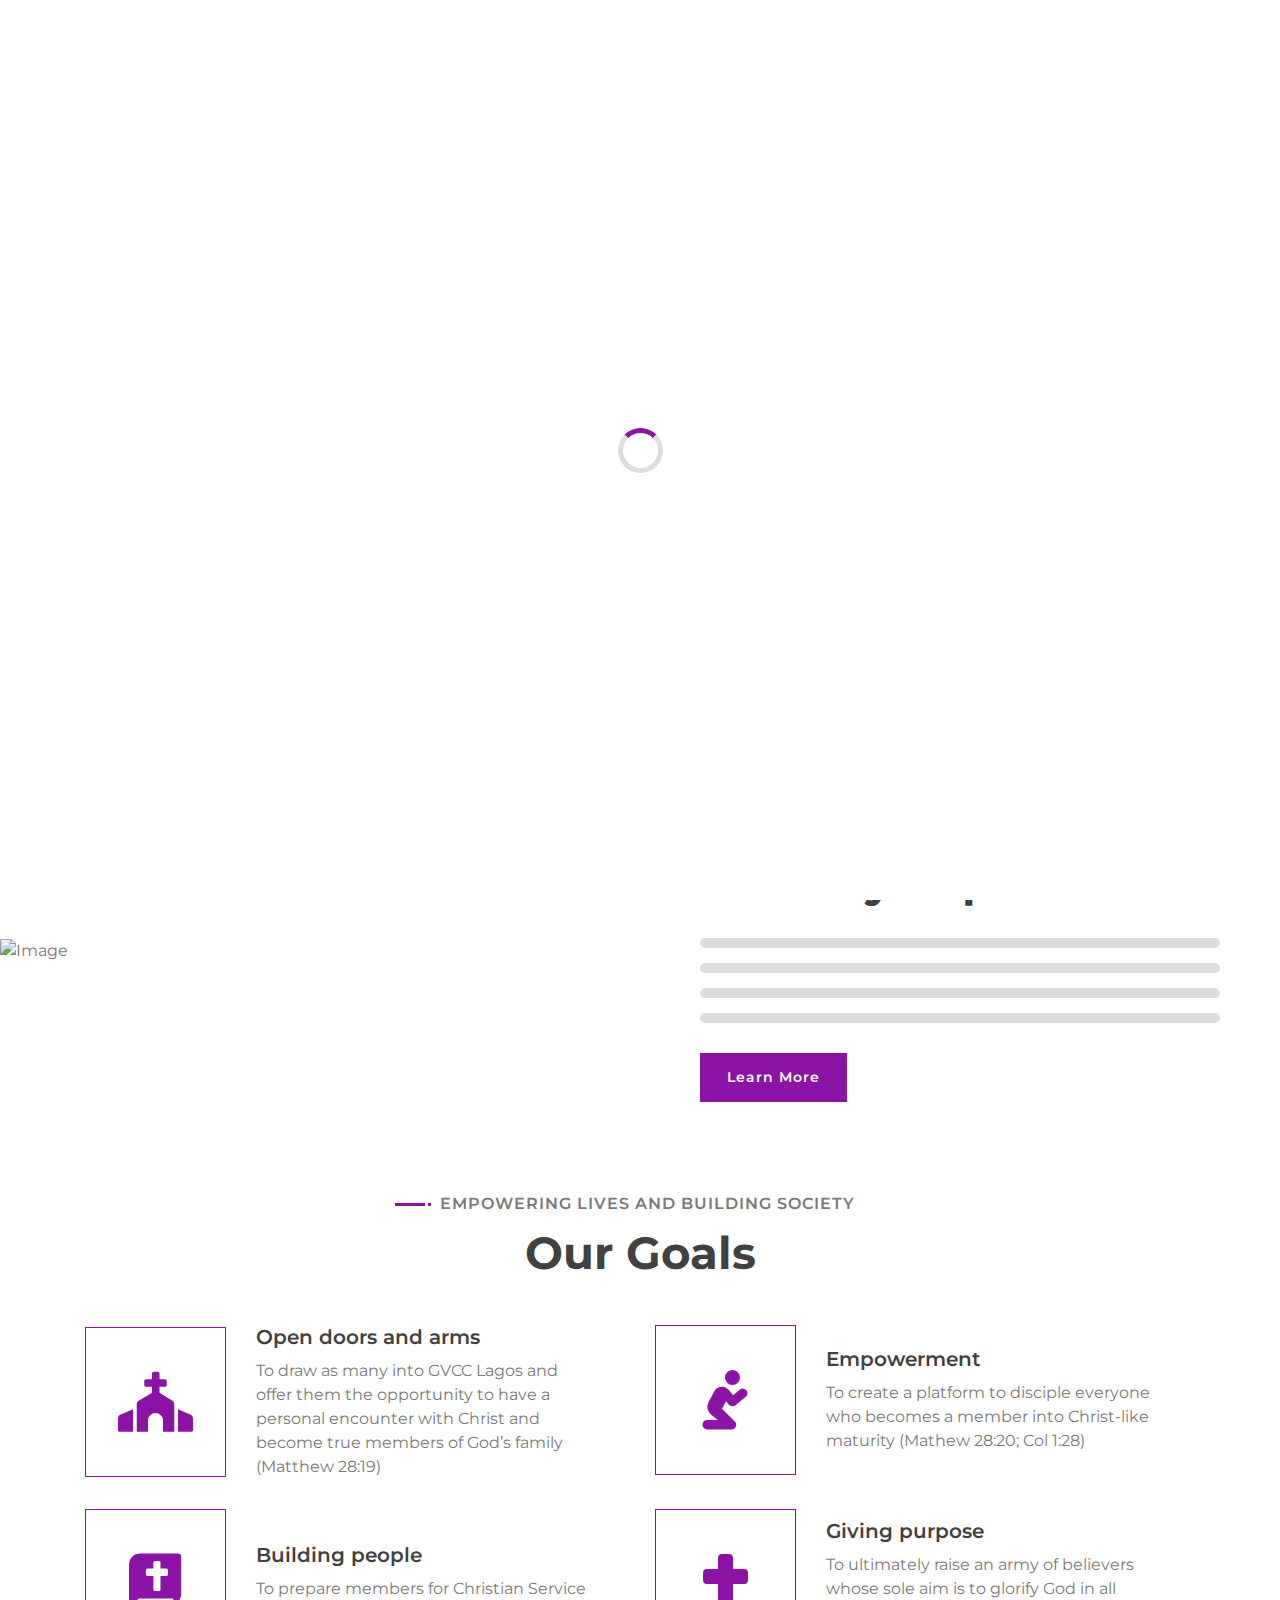
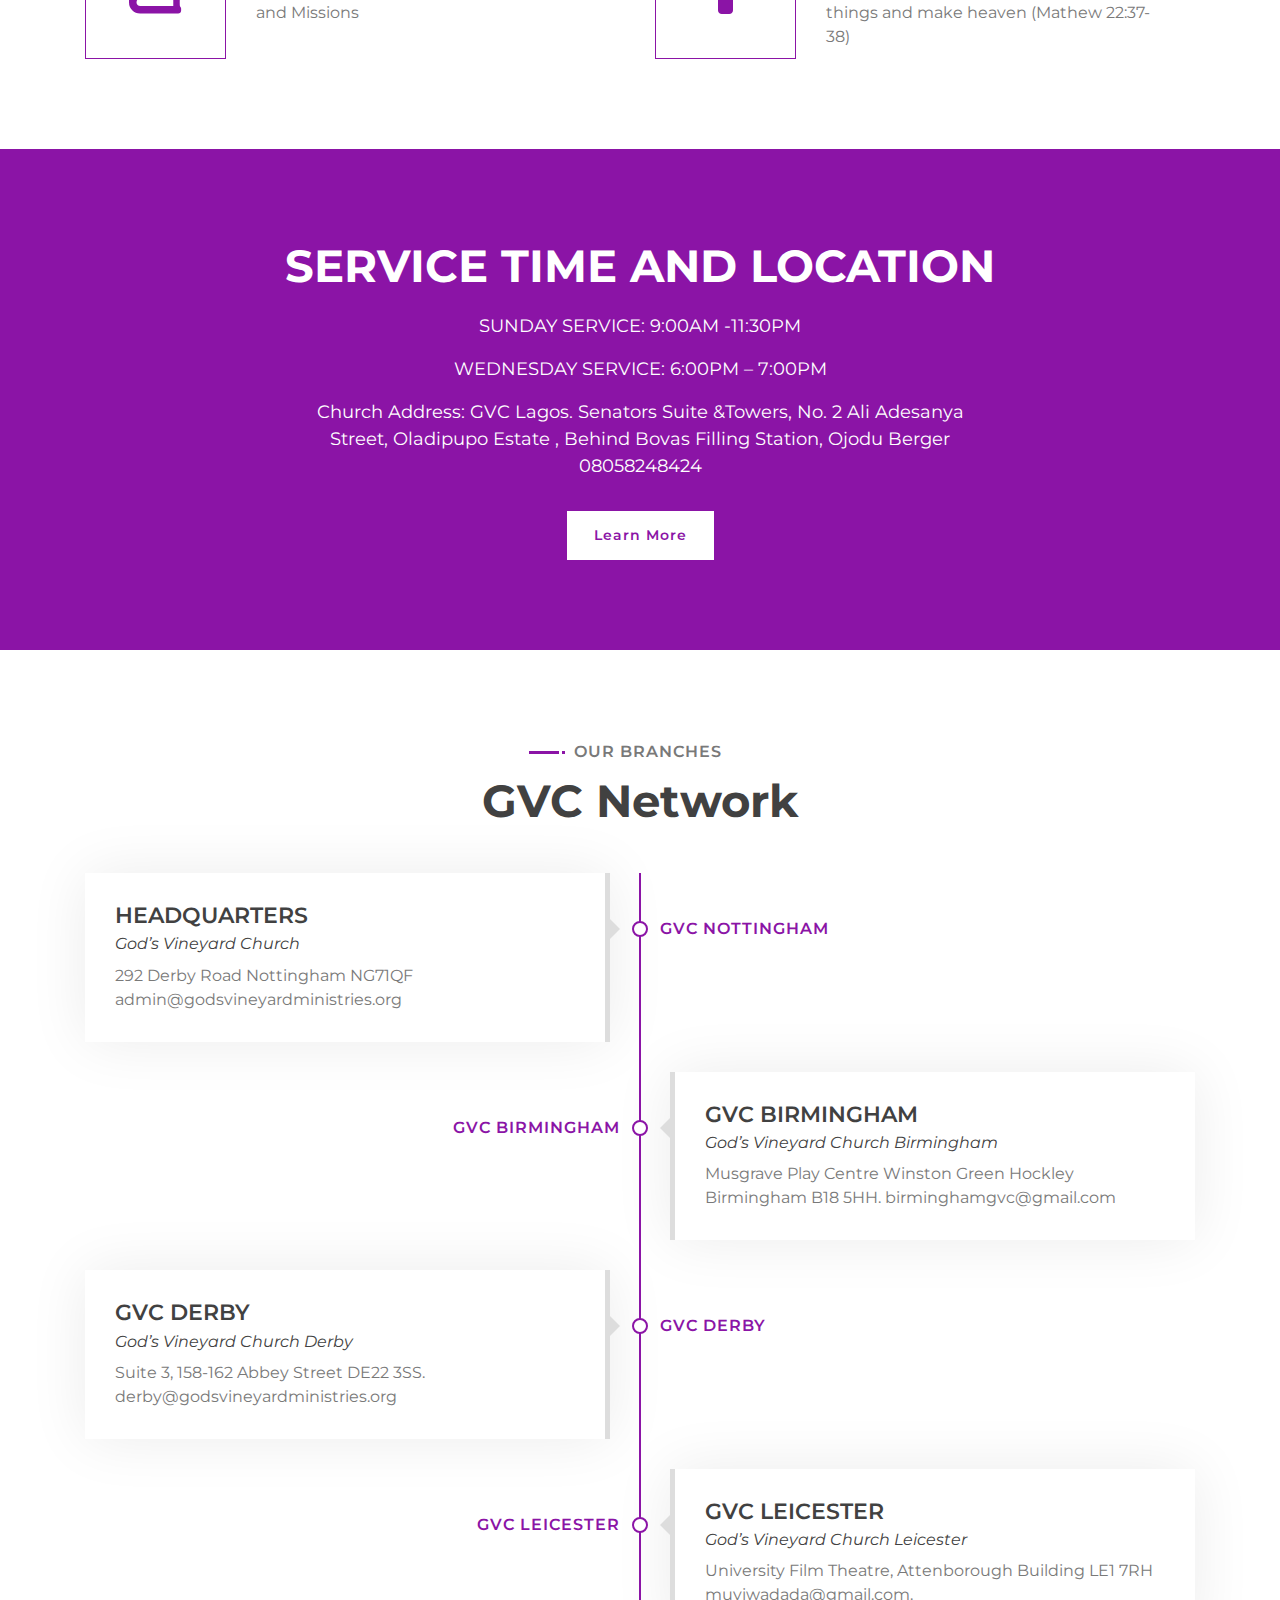
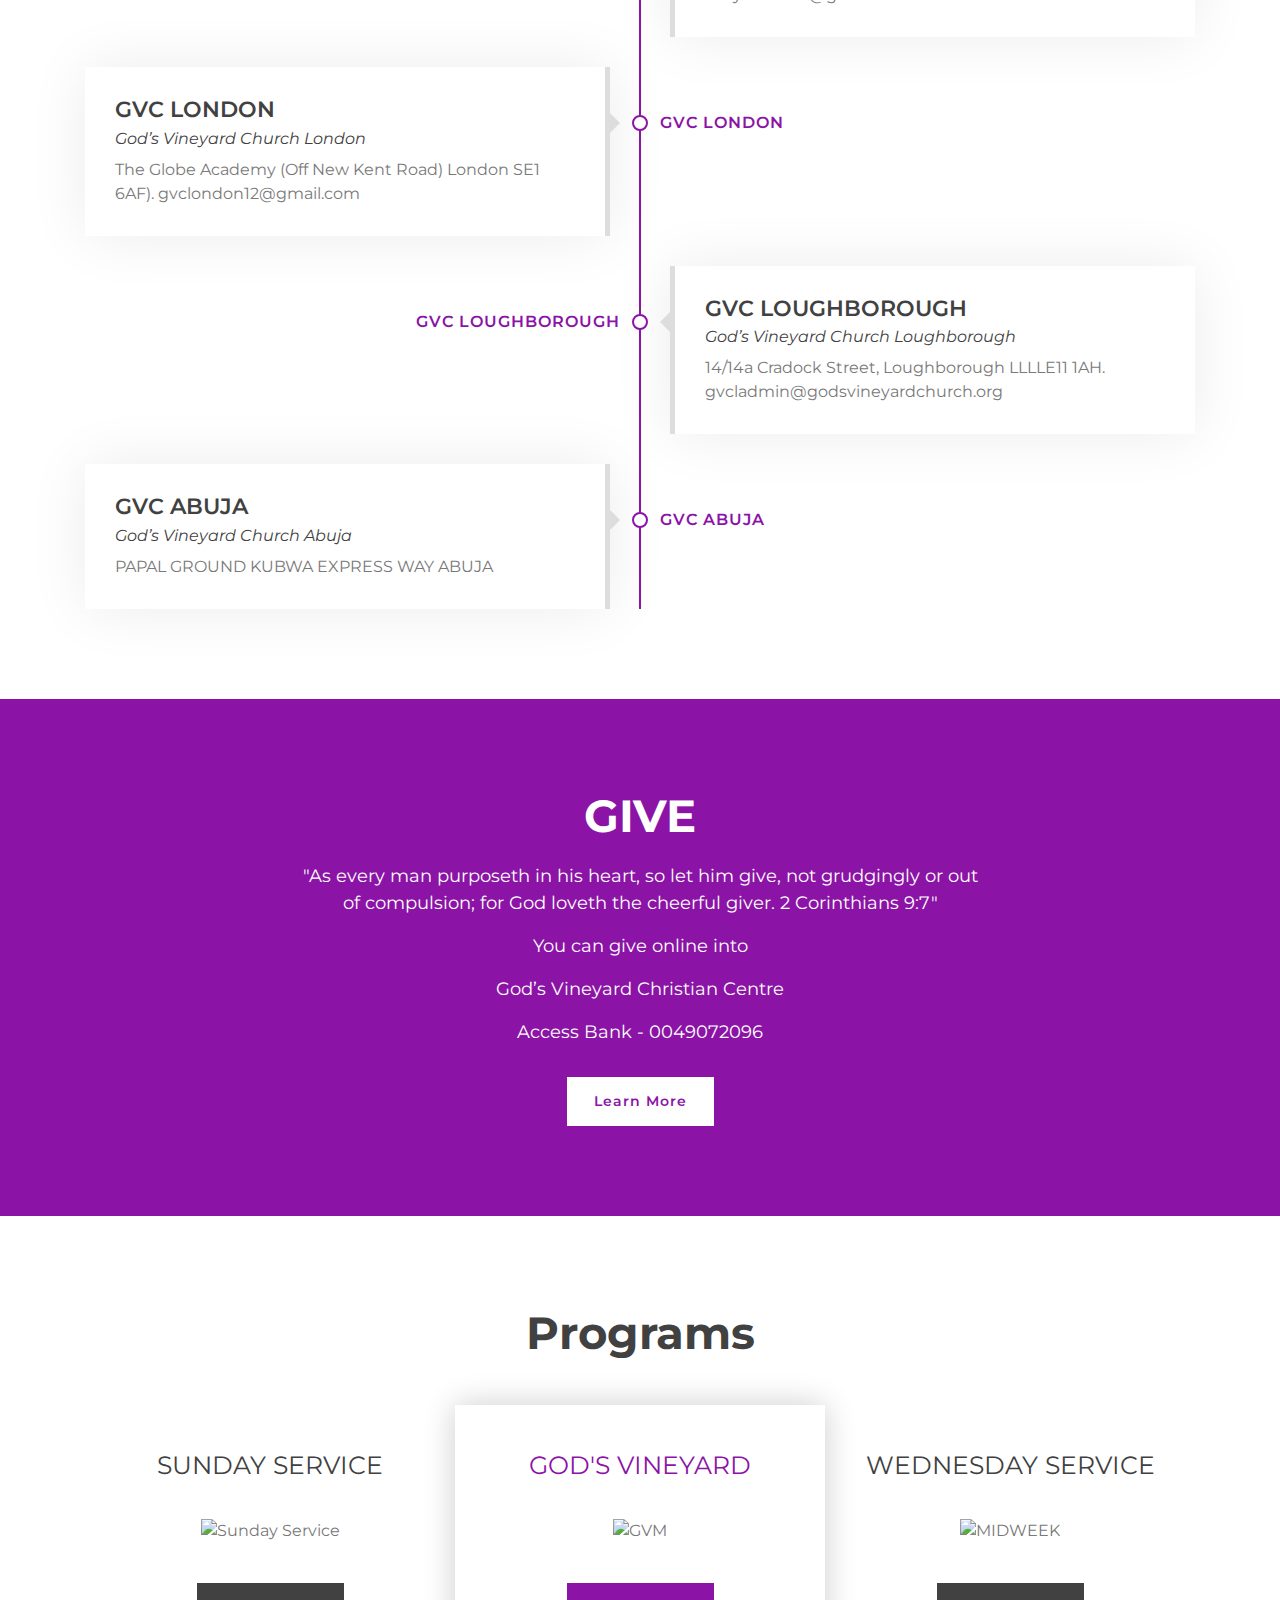
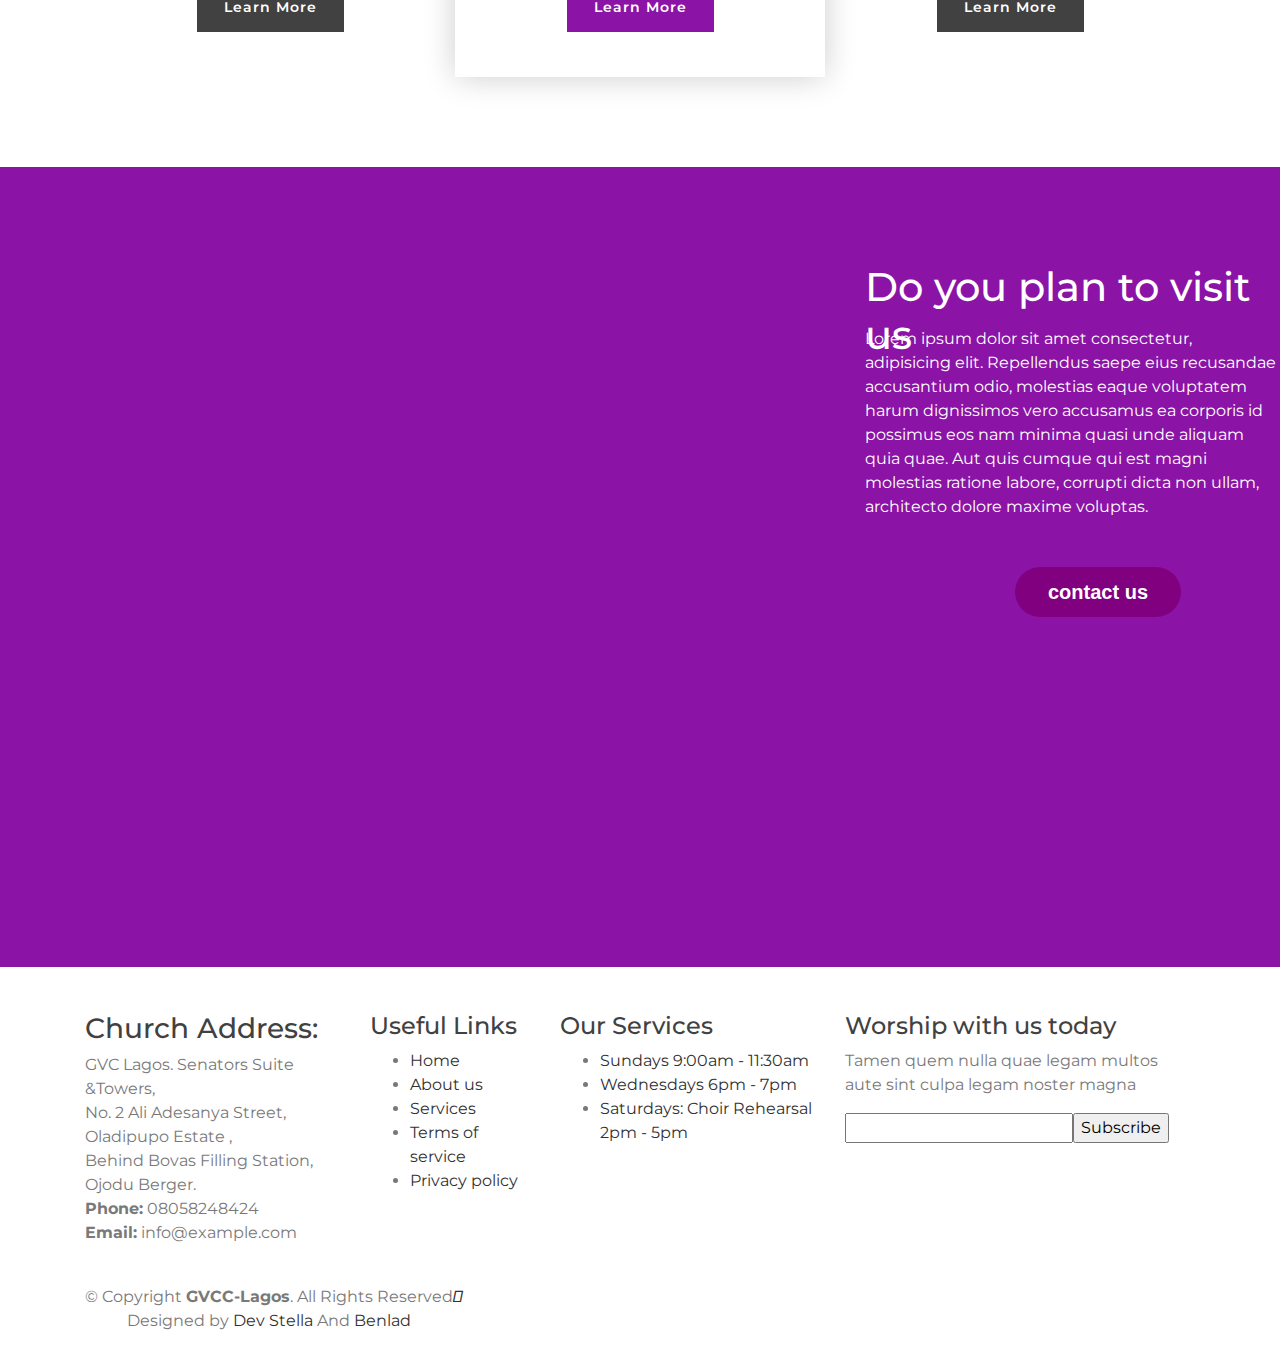
==== commit 35deab32: "Merge branch 'main' of https://github.com/LadegbayeStella/GVCC_LAGOS" ====
--- a/index.html
+++ b/index.html
@@ -591,45 +591,57 @@
     <!-- Contact Start -->
     <div class="contact wow fadeInUp" data-wow-delay="0.1s" id="contact">
         <div class="container-fluid">
-            <div class="container">
-                <div class="row align-items-center">
-                    <div class="col-md-4"></div>
-                    <div class="col-md-8">
-                        <div class="contact-form">
-                            <div id="success"></div>
-                            <form name="sentMessage" id="contactForm" novalidate="novalidate">
-                                <div class="control-group">
-                                    <input type="text" class="form-control" id="name" placeholder="Your Name"
-                                        required="required" data-validation-required-message="Please enter your name" />
-                                    <p class="help-block"></p>
-                                </div>
-                                <div class="control-group">
-                                    <input type="email" class="form-control" id="email" placeholder="Your Email"
-                                        required="required"
-                                        data-validation-required-message="Please enter your email" />
-                                    <p class="help-block"></p>
-                                </div>
-                                <div class="control-group">
-                                    <input type="text" class="form-control" id="subject" placeholder="Subject"
-                                        required="required" data-validation-required-message="Please enter a subject" />
-                                    <p class="help-block"></p>
-                                </div>
-                                <div class="control-group">
-                                    <textarea class="form-control" id="message" placeholder="Message"
-                                        required="required"
-                                        data-validation-required-message="Please enter your message"></textarea>
-                                    <p class="help-block"></p>
-                                </div>
-                                <div>
-                                    <button class="btn" type="submit" id="sendMessageButton">Send Message</button>
-                                </div>
-                            </form>
-                        </div>
-                    </div>
-                </div>
-            </div>
-        </div>
-    </div>
+            <!-- <div class="container"> -->
+                <!-- <div class="row align-items-center"> -->
+                    <!-- <div class="col-md-4"></div> -->
+                    <!-- <div class="col-md-8"> -->
+                        <!-- <div class="contact-form"> -->
+                            <!-- <div id="success"></div> -->
+                            <!-- <form name="sentMessage" id="contactForm" novalidate="novalidate"> -->
+                                <!-- <div class="control-group"> -->
+                                    <!--  <input type="text" class="form-control" id="name" placeholder="Your Name" -->
+                                         <!-- required="required" data-validation-required-message="Please enter your name" /> --> 
+                                    <!-- <p class="help-block"></p> -->
+                                <!-- </div> -->
+                                <!-- <div class="control-group"> -->
+                                    <!-- <input type="email" class="form-control" id="email" placeholder="Your Email" -->
+                                        <!-- required="required" -->
+                                        <!-- data-validation-required-message="Please enter your email" /> -->
+                                    <!-- <p class="help-block"></p> -->
+                                <!-- </div> -->
+                                <!-- <div class="control-group"> -->
+                                    <!--  <input type="text" class="form-control" id="subject" placeholder="Subject" -->
+                                         <!-- required="required" data-validation-required-message="Please enter a subject" /> --> 
+                                    <!-- <p class="help-block"></p> -->
+                                <!-- </div> -->
+                                <!-- <div class="control-group"> -->
+                                    <!--<textarea class="form-control" id="message" placeholder="Message" -->
+                                        <!-- required="required" -->
+                                        <!-- data-validation-required-message="Please enter your message"></textarea> -->
+                                    <!-- <p class="help-block"></p> -->
+                                <!-- </div> -->
+                                <!-- <div> -->
+                                    <!-- <button class="btn" type="submit" id="sendMessageButton">Send Message</button> -->
+                                <!-- </div> -->
+                            <!-- </form> -->
+                        <!-- </div> -->
+                    <!-- </div> -->
+                <!-- </div> -->
+            <!-- </div> -->
+
+            <h1>Do you plan to visit us</h1>
+            <p>Lorem ipsum dolor sit amet consectetur, adipisicing elit. Repellendus saepe eius recusandae accusantium odio, molestias eaque voluptatem harum dignissimos vero accusamus ea corporis id possimus eos nam minima quasi unde aliquam quia quae. Aut quis cumque qui est magni molestias ratione labore, corrupti dicta non ullam, architecto dolore maxime voluptas.
+            </p>
+
+            <button class="pop" data-tf-popup="nWzNLCgY" data-tf-iframe-props="title=Registration Form" data-tf-medium="snippet" data-tf-hidden="utm_source=xxxxx,utm_medium=xxxxx,utm_campaign=xxxxx,utm_term=xxxxx,utm_content=xxxxx" style="all:unset;font-family:Helvetica,Arial,sans-serif;display:inline-block;max-width:100%;white-space:nowrap;overflow:hidden;text-overflow:ellipsis;background-color:purple;color:#FFFFFF;font-size:20px;border-radius:25px;padding:0 33px;font-weight:bold;height:50px;cursor:pointer;line-height:50px;text-align:center;margin-left:1000px; margin-top: 400px;text-decoration:none;">contact us</button><script src="//embed.typeform.com/next/embed.js"></script>
+        </div>
+    </div>
+
+<!--      -->
+<!--      -->
+
+
+
     <!-- Contact End -->
 
 
--- a/css/style.css
+++ b/css/style.css
@@ -159,7 +159,7 @@
   border-radius: 50%;
 }
 #rad{
-  height: 2z0rem;
+  height: 12rem;
 }
 
 .navbar .navbar-brand img {
@@ -259,10 +259,11 @@
 	background-position: center;
 	background-repeat: no-repeat;
 	background-size: cover;
-	background-image: url(../img/app_bg-1024x683.jpg);
+	/* background-image: url(../img/2cb6ab05-b533-4db3-bd7a-58b7e2aadb76.jpeg); */
+    background-image: url(../img/app_bg-1024x683.jpg);
 }
 #wrap{
-  margin-top: 20rem;
+  margin-top: 12rem;
 }
 
 .hero .container-fluid {
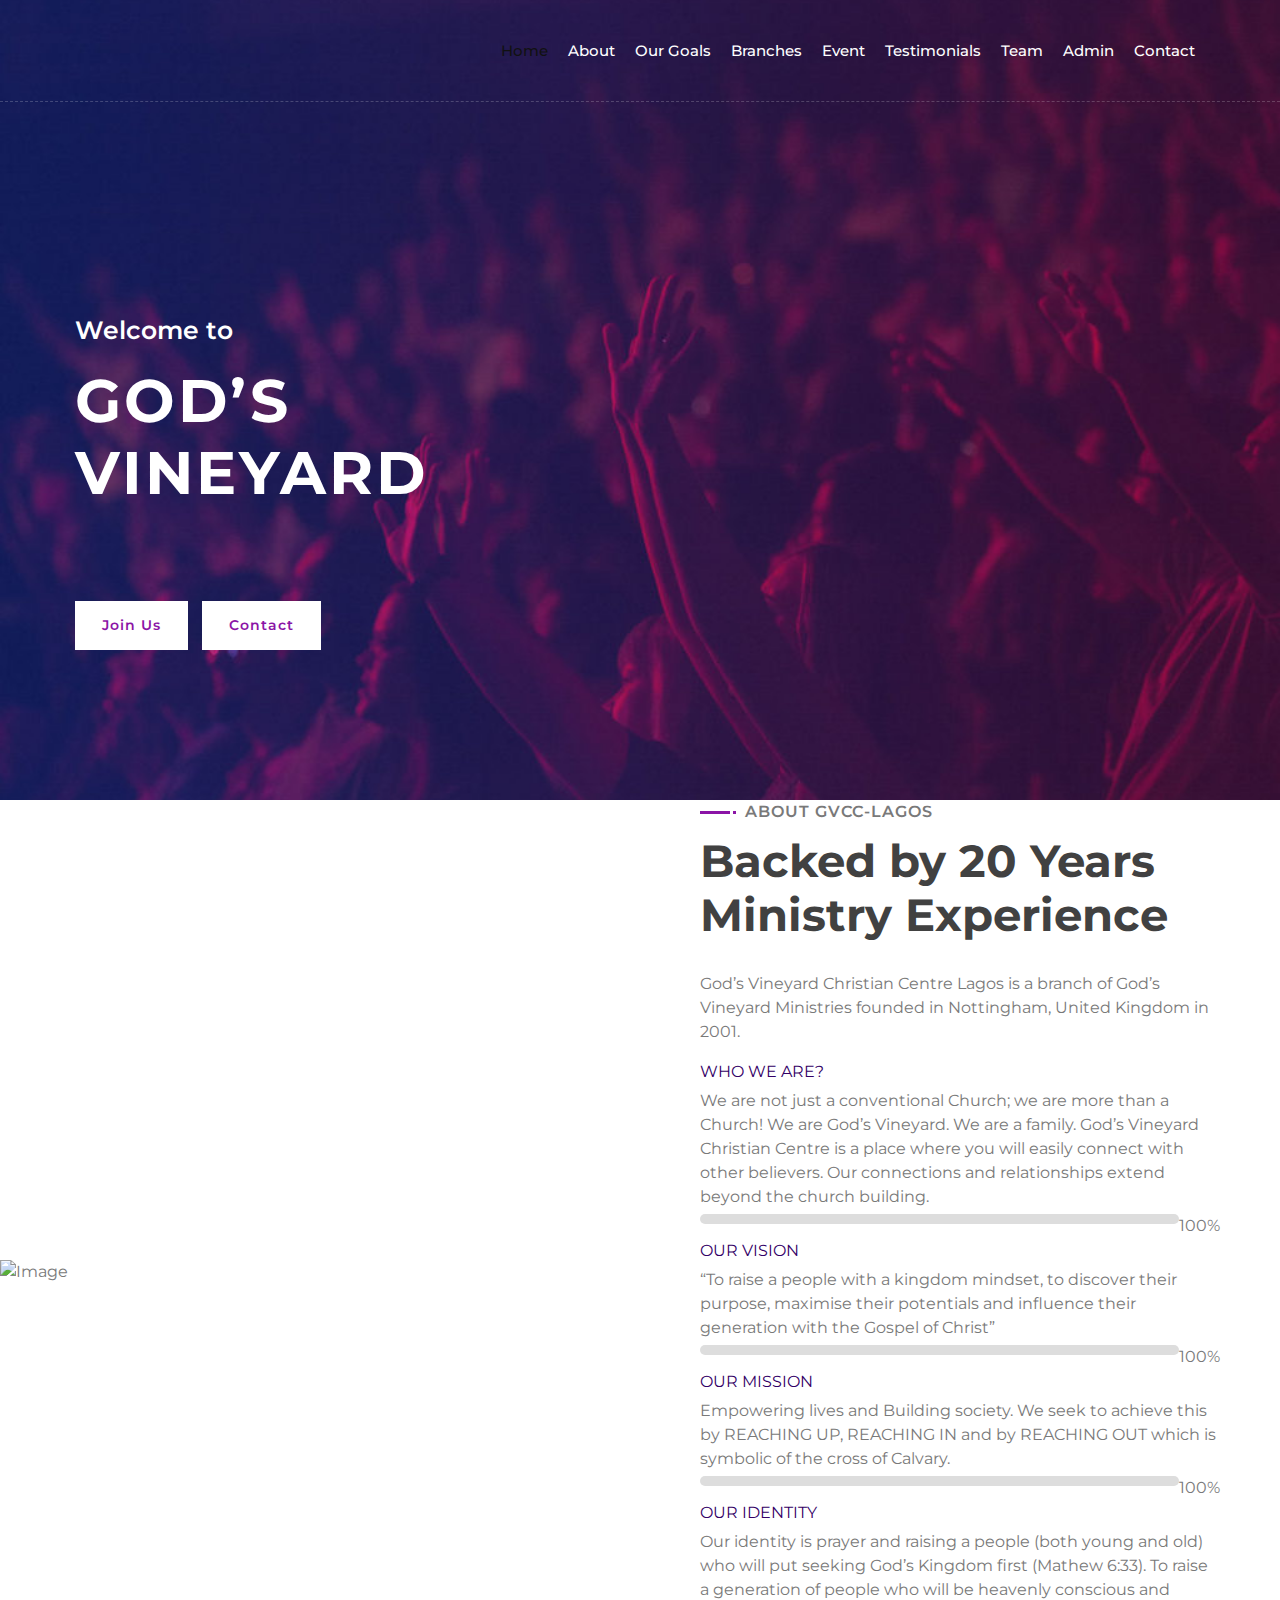
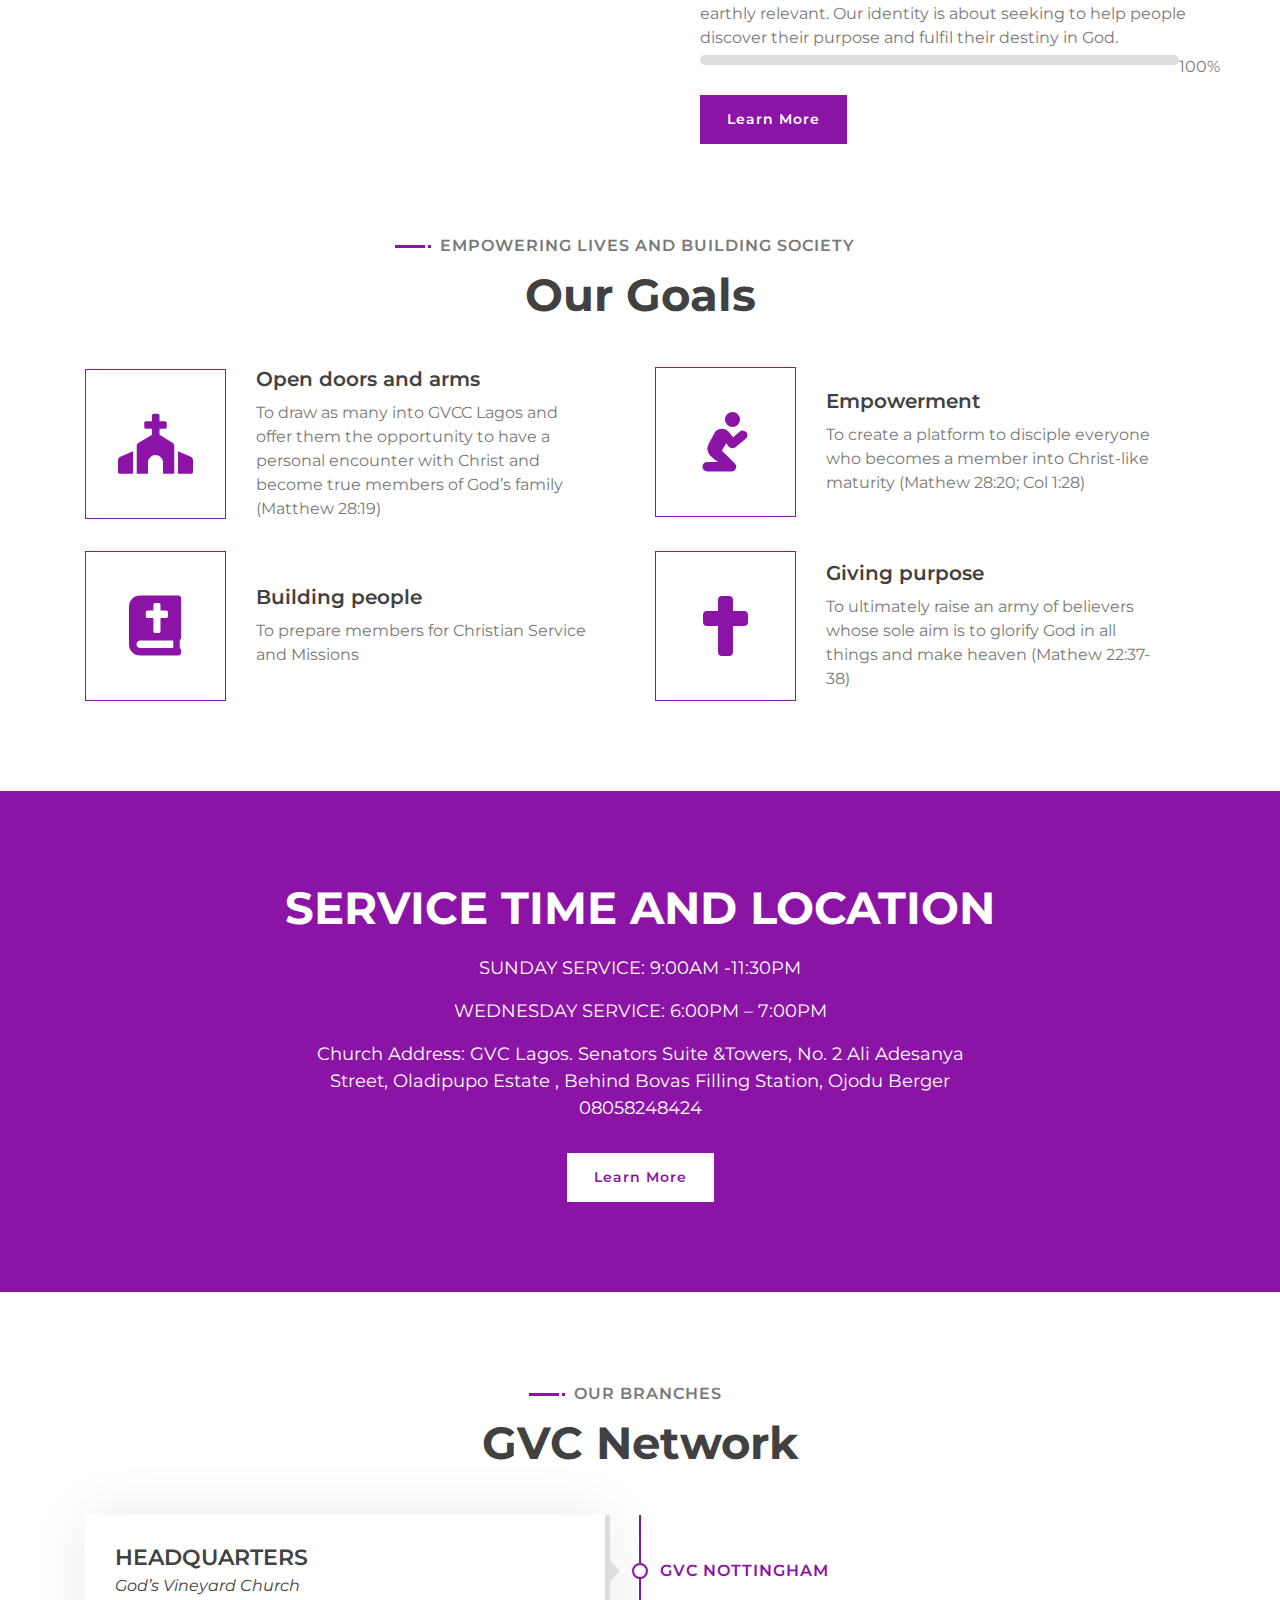
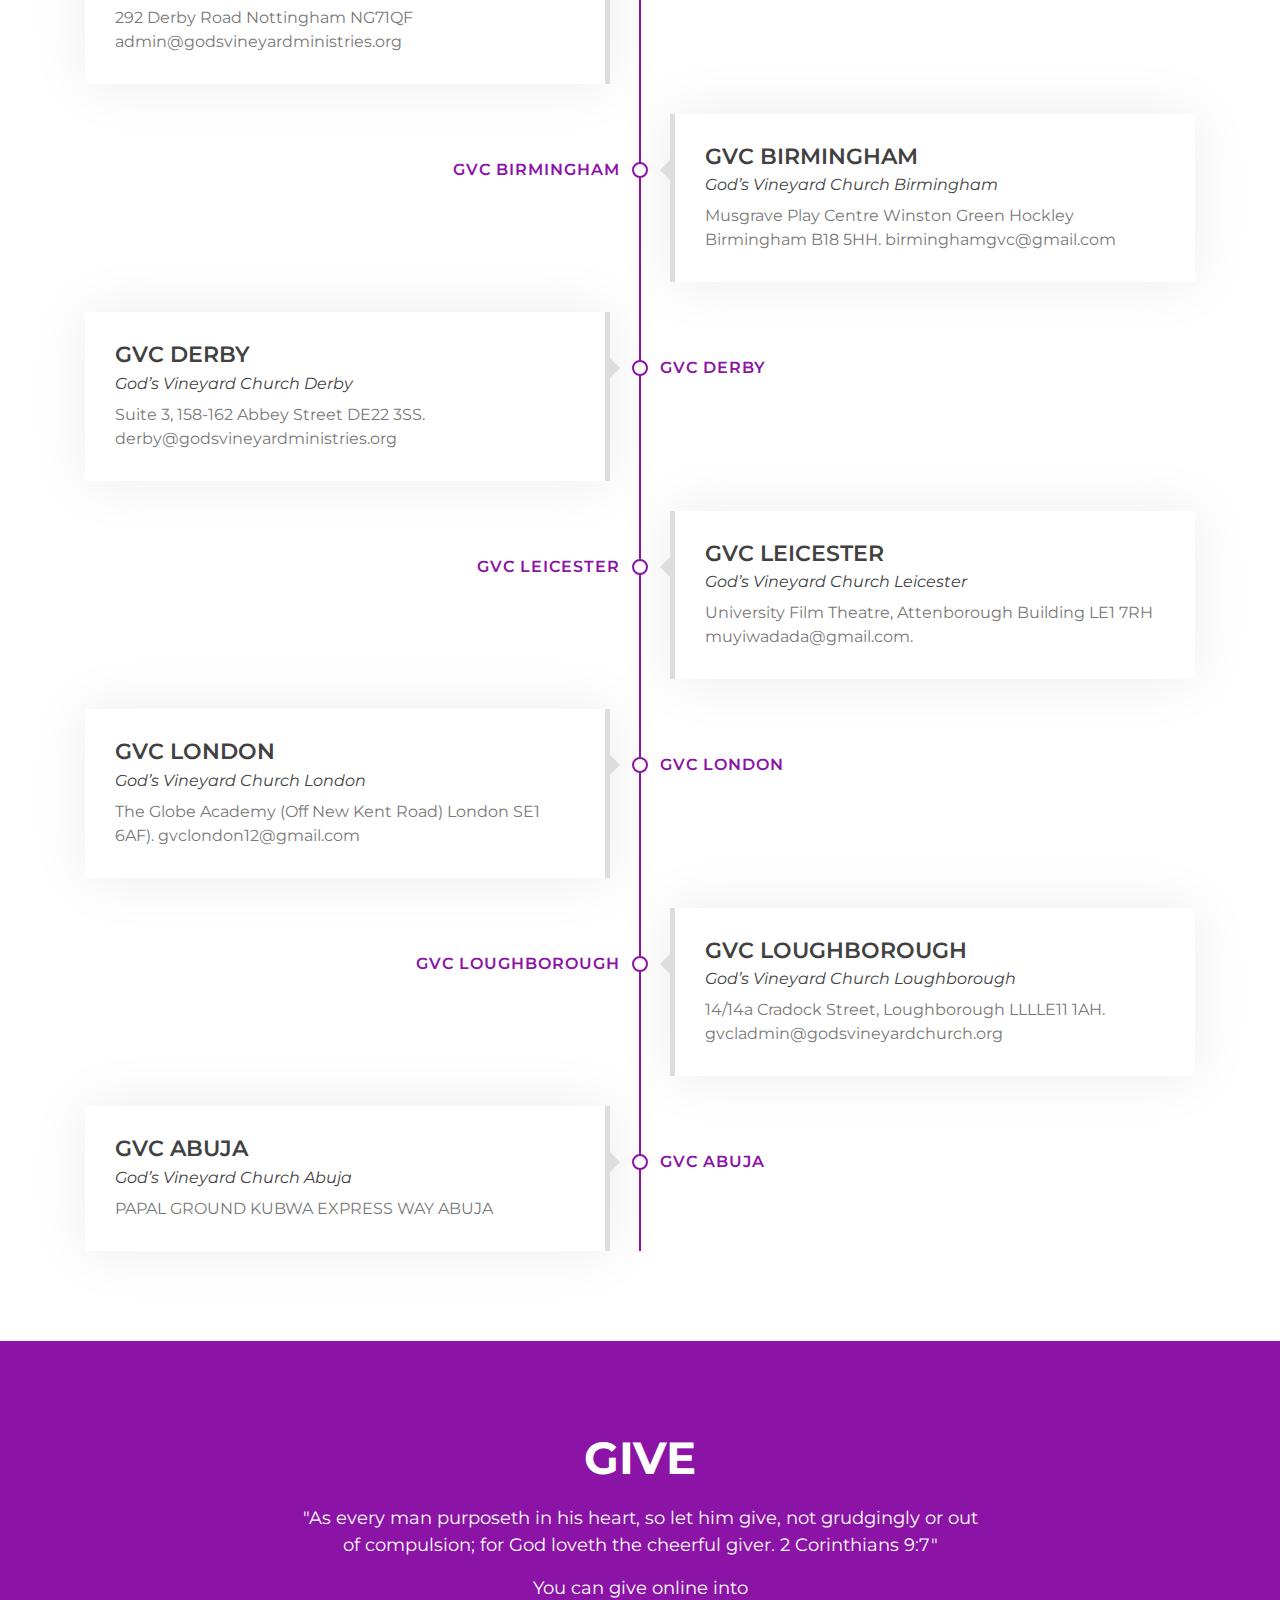
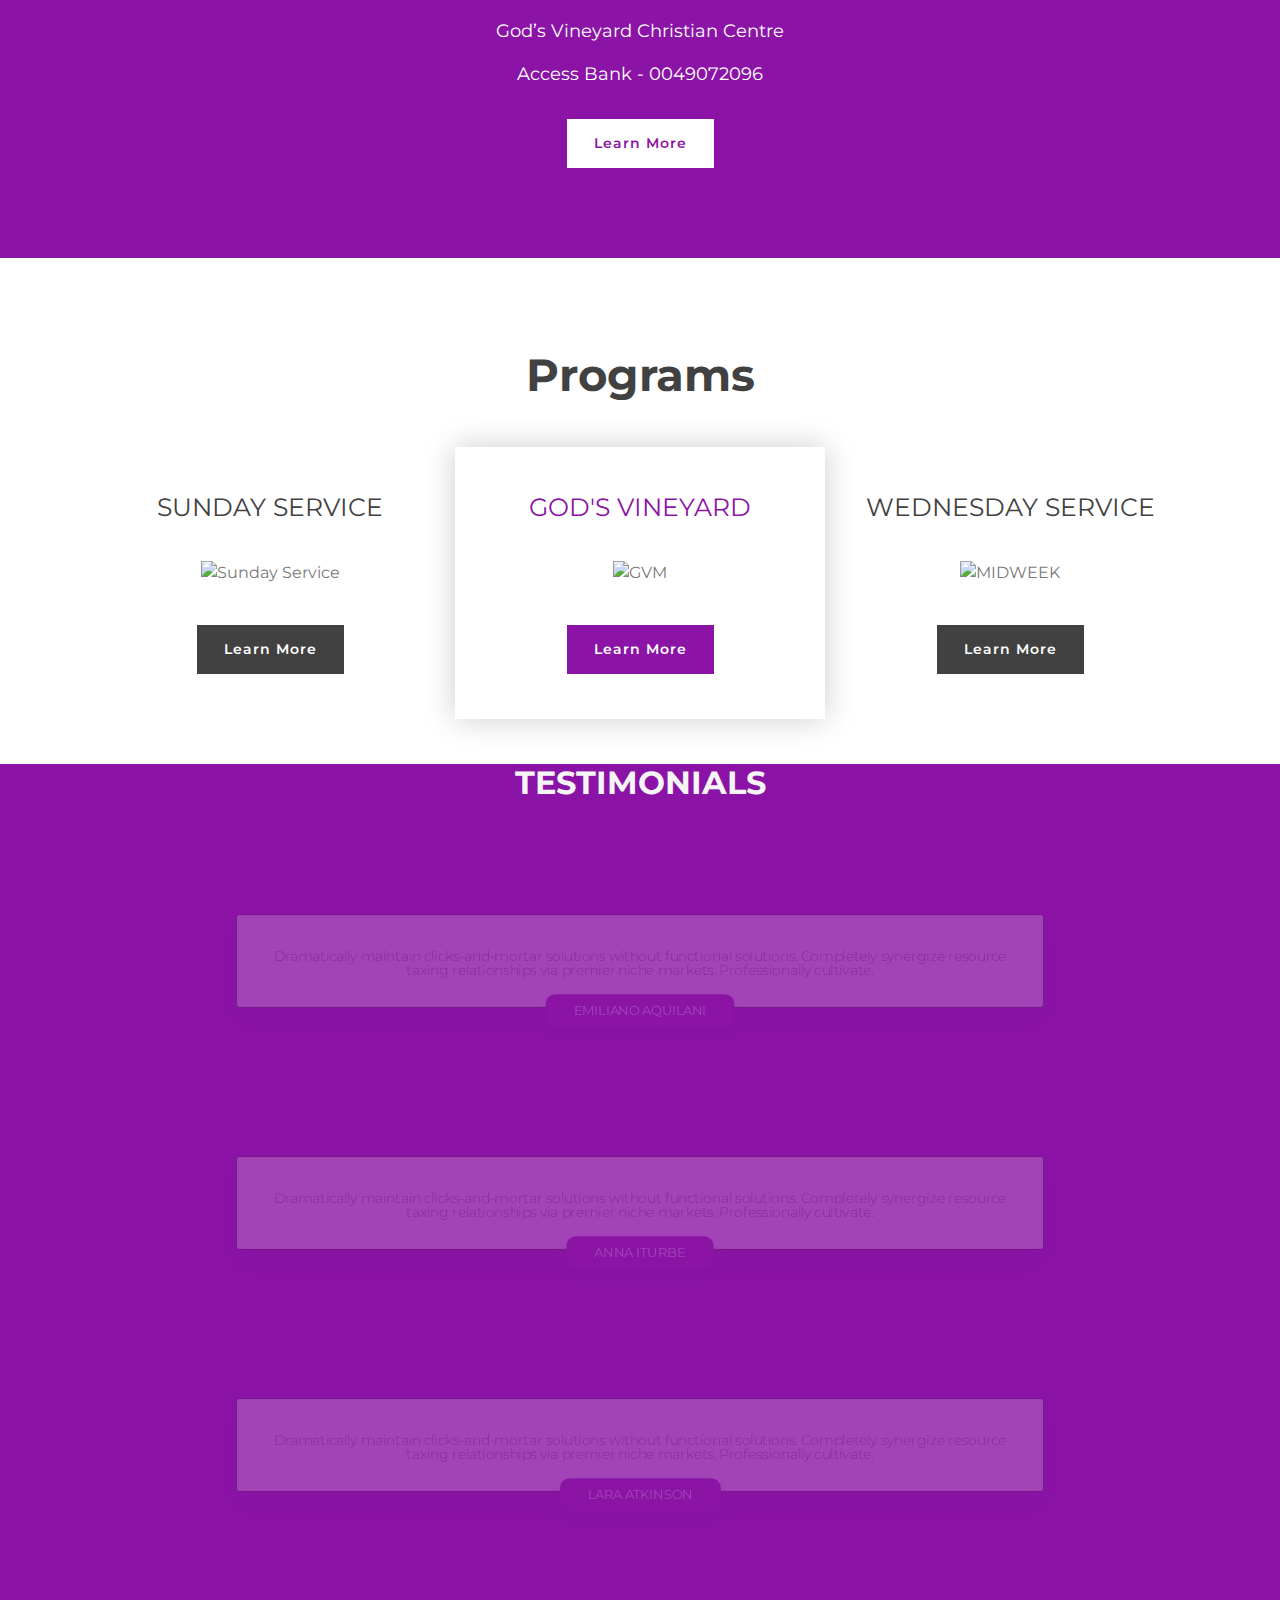
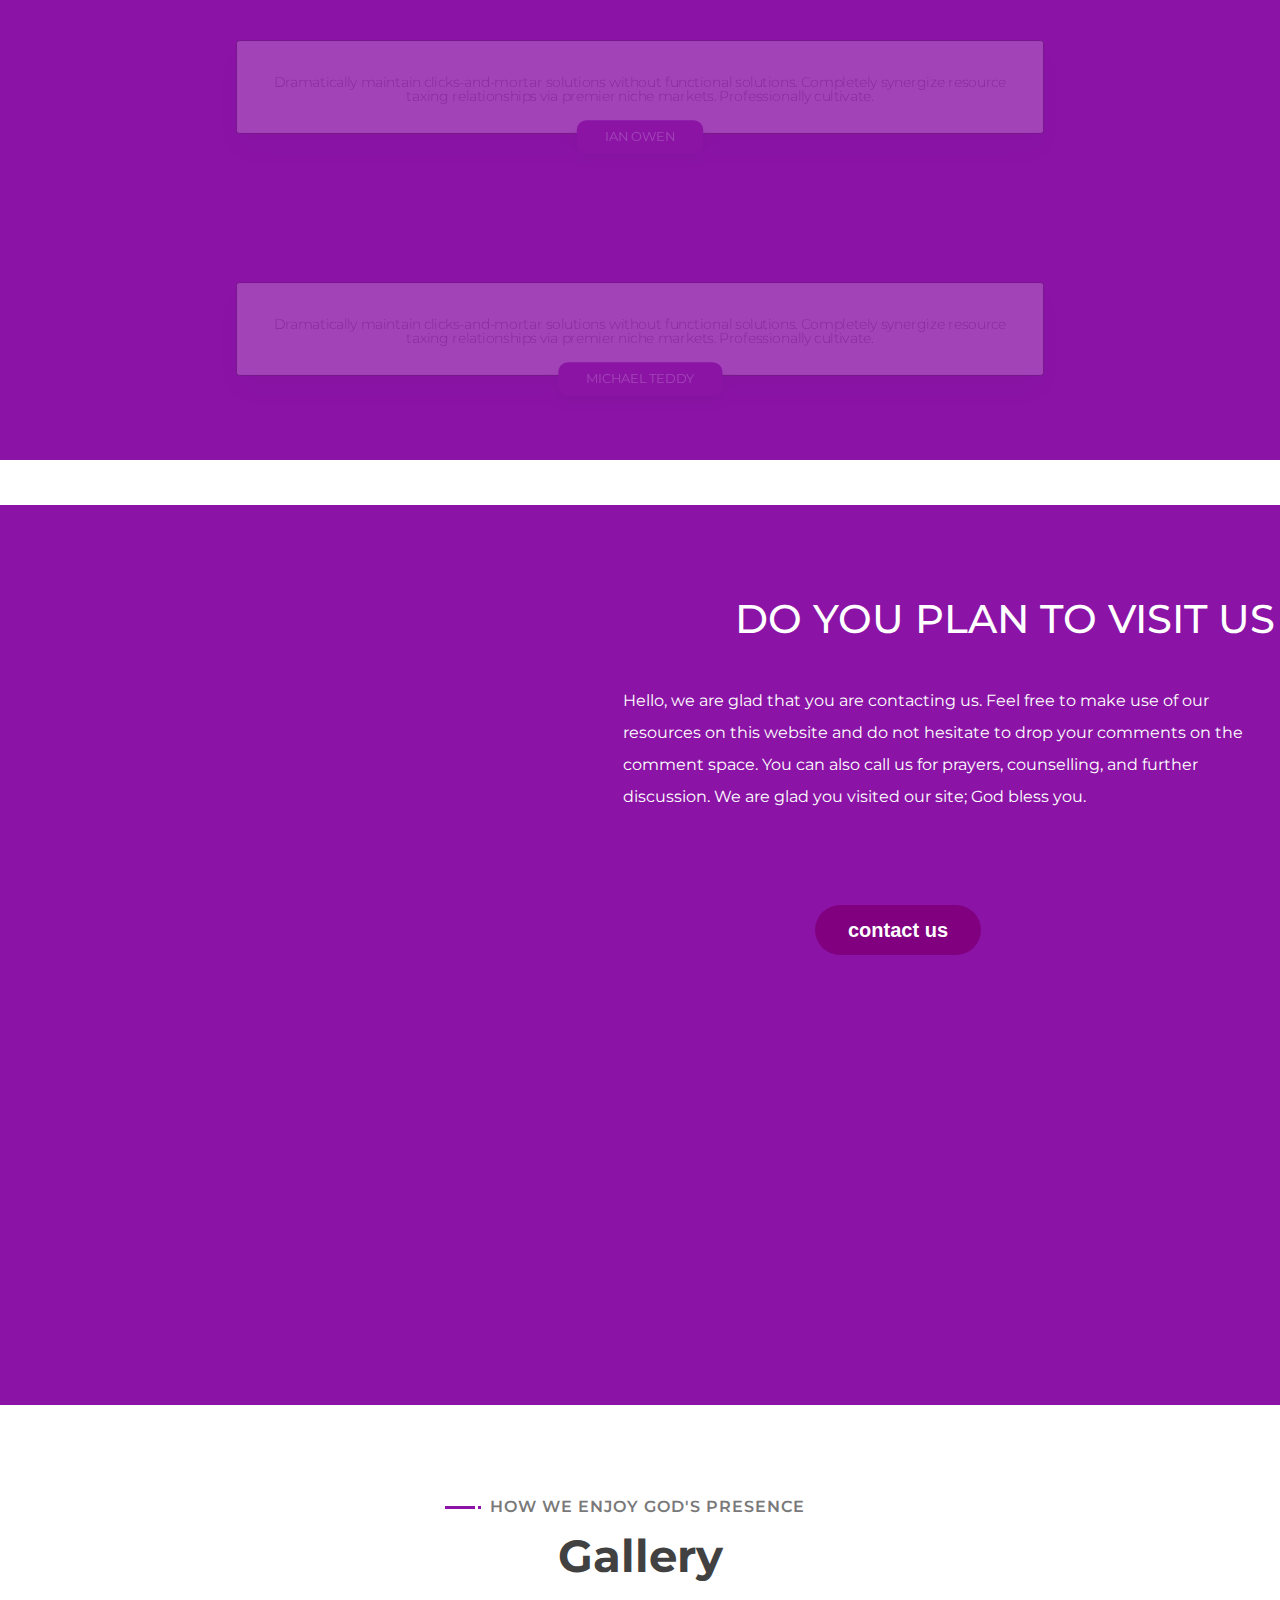
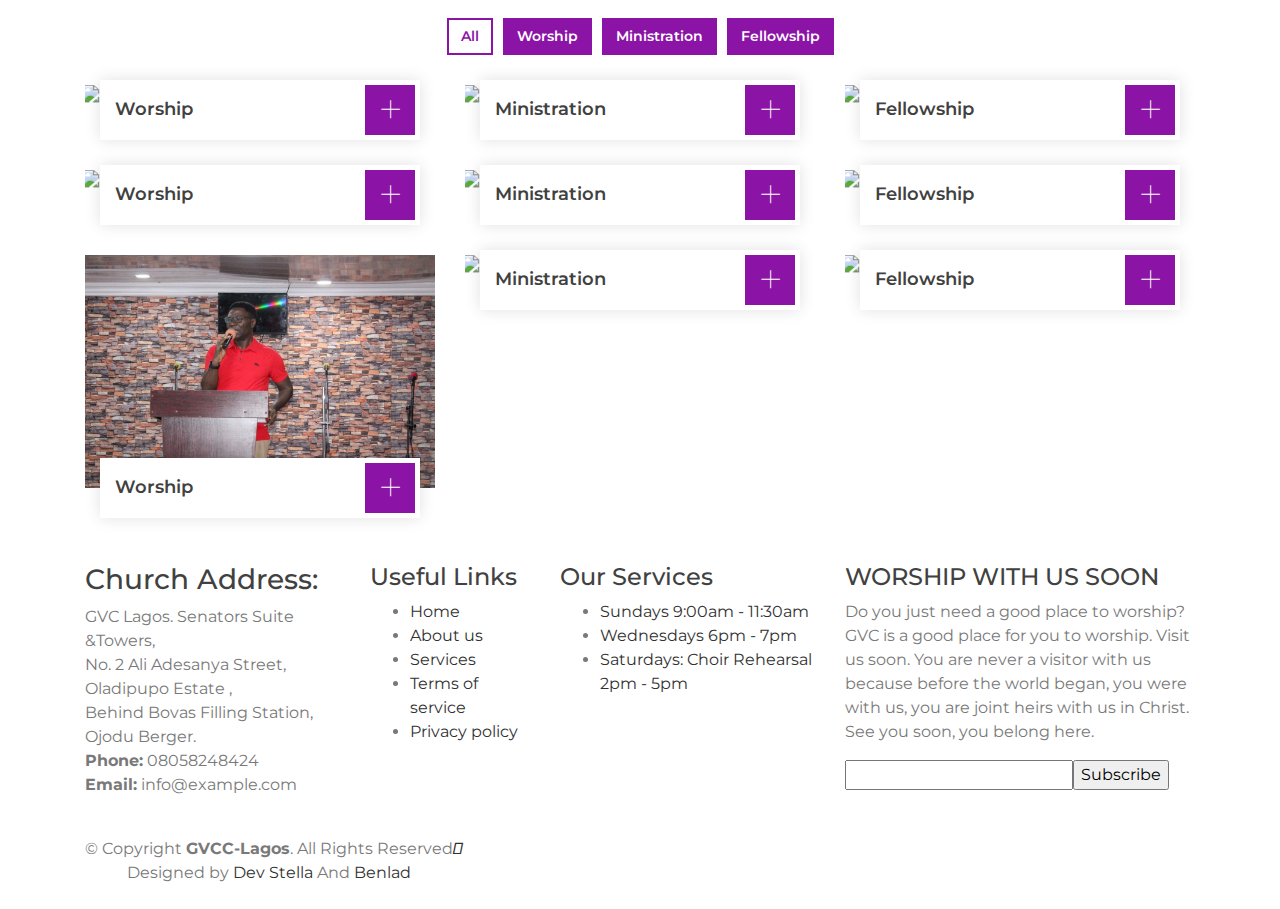
==== commit df84246b: "Responsiveness" ====
--- a/index.html
+++ b/index.html
@@ -21,10 +21,11 @@
     <link href="lib/animate/animate.min.css" rel="stylesheet">
     <link href="lib/owlcarousel/assets/owl.carousel.min.css" rel="stylesheet">
     <link href="lib/lightbox/css/lightbox.min.css" rel="stylesheet">
+    <link rel="stylesheet" type="text/css" href="css/output.css">
 
     <!-- Template Stylesheet -->
     <link href="css/style.css" rel="stylesheet">
-    
+
     <style type="text/css">
         .style2 {
             color: #6600CC;
@@ -50,7 +51,8 @@
     <!-- Nav Bar Start -->
     <div class="navbar navbar-expand-lg bg-light navbar-light">
         <div class="container-fluid">
-            <a href="index.html" class="navbar-brand"><img src="./img/testimonial-1.jpg" alt="" width="100px" id="radius"></a>
+            <a href="index.html" class="navbar-brand"><img src="./img/testimonial-1.jpg" alt="" width="100px"
+                    id="radius"></a>
             <button type="button" class="navbar-toggler" data-toggle="collapse" data-target="#navbarCollapse">
                 <span class="navbar-toggler-icon"></span>
             </button>
@@ -62,7 +64,7 @@
                     <a href="#service" class="nav-item nav-link">Our Goals</a>
                     <a href="#experience" class="nav-item nav-link">Branches</a>
                     <a href="event.html" class="nav-item nav-link">Event</a>
-                    <a href="#review" class="nav-item nav-link">Testimonials</a>
+                    <a href="#testimonials" class="nav-item nav-link">Testimonials</a>
                     <a href="./team/team.html" class="nav-item nav-link">Team</a>
                     <a href="https://gvclagos.org/webmail" class="nav-item nav-link">Admin</a>
                     <a href="#contact" class="nav-item nav-link">Contact</a>
@@ -76,30 +78,30 @@
     <!-- Hero Start -->
     <div class="hero" id="home">
         <div class="container-fluid">
-             <!-- <img src="./img/l-slide1.jpg" alt="Hero Image" width="100%">   -->
-           <div class="row align-items-center" id="wrap">
+            <!-- <img src="./img/l-slide1.jpg" alt="Hero Image" width="100%">   -->
+            <div class="row align-items-center" id="wrap">
                 <div class="col-sm-12 col-md-6">
                     <div class="hero-content">
                         <div class="hero-text">
                             <p>Welcome to</p>
                             <h1>GOD’S VINEYARD</h1>
                             <h2></h2>
-                             <div class="typed-text">Christian Centre, Empower Lives, Building Society , Kingdom Mindset,
+                            <div class="typed-text">Christian Centre, Empower Lives, Building Society , Kingdom Mindset,
                                 God's Family</div>
                         </div>
                         <div class="hero-btn">
-                            <a class="btn" href="#price">Join Us</a> 
+                            <a class="btn" href="#price">Join Us</a>
                             <a class="btn" href="#contact">Contact</a>
                         </div>
                     </div>
                 </div>
                 <div class="col-sm-12 col-md-6 d-none d-md-block">
-                       
-                       
-                    </div>
-                </div>
-            </div>
-        </div>
+
+
+                </div>
+            </div>
+        </div>
+    </div>
     </div>
     <!-- Hero End -->
 
@@ -110,7 +112,7 @@
             <div class="row align-items-center">
                 <div class="col-lg-6">
                     <div class="about-img">
-                        <img src="img/hero.png" alt="Image" height="50%"> 
+                        <img src="img/hero.png" alt="Image" height="50%">
                     </div>
                 </div>
                 <div class="col-lg-6">
@@ -413,8 +415,7 @@
                         <div class="price-body">
                             <div class="price-description">
                                 <ul>
-                                    <li><img src="img/ability.jpeg" alt="Sunday Service" width="272"
-                                            height="384"></li>
+                                    <li><img src="img/ability.jpeg" alt="Sunday Service" width="272" height="384"></li>
                                 </ul>
                             </div>
                         </div>
@@ -435,7 +436,7 @@
                         <div class="price-body">
                             <div class="price-description">
                                 <ul>
-                                    <li><img src="img/prayer.jpeg" alt="GVM" width="362" height="512"></li>
+                                    <li><img src="img/prayer.jpeg" width="300px" alt="GVM" width="362" height="512"></li>
                                 </ul>
                             </div>
                         </div>
@@ -456,7 +457,7 @@
                         <div class="price-body">
                             <div class="price-description">
                                 <ul>
-                                    <li><img src="img/bible.jpeg" alt="MIDWEEK" width="272" height="384"></li>
+                                    <li><img src="img/bible.jpeg" alt="MIDWEEK" height="384"></li>
                                 </ul>
                             </div>
                         </div>
@@ -526,11 +527,104 @@
             </div>
         </div>
     </div> -->
+
+
+
+
+<!-- TESTIMONIALS -->
+<!-- TESTIMONIALS -->
+<section class="testimonials">
+	<div class="container">
+        <h2>TESTIMONIALS</h2>
+      <div class="row">
+        <div class="col-sm-12">
+          <div id="customers-testimonials" class="owl-carousel">
+
+            <!--TESTIMONIAL 1 -->
+            <div class="item">
+              <div class="shadow-effect">
+                <img class="img-circle" src="http://themes.audemedia.com/html/goodgrowth/images/testimonial3.jpg" alt="">
+                <p>Dramatically maintain clicks-and-mortar solutions without functional solutions. Completely synergize resource taxing relationships via premier niche markets. Professionally cultivate.</p>
+              </div>
+              <div class="testimonial-name">EMILIANO AQUILANI</div>
+            </div>
+            <!--END OF TESTIMONIAL 1 -->
+            <!--TESTIMONIAL 2 -->
+            <div class="item">
+              <div class="shadow-effect">
+                <img class="img-circle" src="http://themes.audemedia.com/html/goodgrowth/images/testimonial3.jpg" alt="">
+                <p>Dramatically maintain clicks-and-mortar solutions without functional solutions. Completely synergize resource taxing relationships via premier niche markets. Professionally cultivate.</p>
+              </div>
+              <div class="testimonial-name">ANNA ITURBE</div>
+            </div>
+            <!--END OF TESTIMONIAL 2 -->
+            <!--TESTIMONIAL 3 -->
+            <div class="item">
+              <div class="shadow-effect">
+                <img class="img-circle" src="http://themes.audemedia.com/html/goodgrowth/images/testimonial3.jpg" alt="">
+                <p>Dramatically maintain clicks-and-mortar solutions without functional solutions. Completely synergize resource taxing relationships via premier niche markets. Professionally cultivate.</p>
+              </div>
+              <div class="testimonial-name">LARA ATKINSON</div>
+            </div>
+            <!--END OF TESTIMONIAL 3 -->
+            <!--TESTIMONIAL 4 -->
+            <div class="item">
+              <div class="shadow-effect">
+                <img class="img-circle" src="http://themes.audemedia.com/html/goodgrowth/images/testimonial3.jpg" alt="">
+                <p>Dramatically maintain clicks-and-mortar solutions without functional solutions. Completely synergize resource taxing relationships via premier niche markets. Professionally cultivate.</p>
+              </div>
+              <div class="testimonial-name">IAN OWEN</div>
+            </div>
+            <!--END OF TESTIMONIAL 4 -->
+            <!--TESTIMONIAL 5 -->
+            <div class="item">
+              <div class="shadow-effect">
+                <img class="img-circle" src="http://themes.audemedia.com/html/goodgrowth/images/testimonial3.jpg" alt="">
+                <p>Dramatically maintain clicks-and-mortar solutions without functional solutions. Completely synergize resource taxing relationships via premier niche markets. Professionally cultivate.</p>
+              </div>
+              <div class="testimonial-name">MICHAEL TEDDY</div>
+            </div>
+            <!--END OF TESTIMONIAL 5 -->
+          </div>
+        </div>
+      </div>
+      </div>
+    </section>
+    <!-- END OF TESTIMONIALS -->
+    <!-- END OF TESTIMONIALS -->
+
+
+
+
+
+
+
+
+
+
+
+
+
+
+
+
+
+
+
+
+
+
+
+
+
+
+
+    
     <!-- Testimonial End -->
 
 
-    <!-- Team Start
-    <div class="team" id="team">
+    <!-- Team Start -->
+    <!-- <div class="team" id="team">
         <div class="container">
             <div class="section-header text-center wow zoomIn" data-wow-delay="0.1s">
                 <p>gvc Ministry team </p>
@@ -592,53 +686,61 @@
     <div class="contact wow fadeInUp" data-wow-delay="0.1s" id="contact">
         <div class="container-fluid">
             <!-- <div class="container"> -->
-                <!-- <div class="row align-items-center"> -->
-                    <!-- <div class="col-md-4"></div> -->
-                    <!-- <div class="col-md-8"> -->
-                        <!-- <div class="contact-form"> -->
-                            <!-- <div id="success"></div> -->
-                            <!-- <form name="sentMessage" id="contactForm" novalidate="novalidate"> -->
-                                <!-- <div class="control-group"> -->
-                                    <!--  <input type="text" class="form-control" id="name" placeholder="Your Name" -->
-                                         <!-- required="required" data-validation-required-message="Please enter your name" /> --> 
-                                    <!-- <p class="help-block"></p> -->
-                                <!-- </div> -->
-                                <!-- <div class="control-group"> -->
-                                    <!-- <input type="email" class="form-control" id="email" placeholder="Your Email" -->
-                                        <!-- required="required" -->
-                                        <!-- data-validation-required-message="Please enter your email" /> -->
-                                    <!-- <p class="help-block"></p> -->
-                                <!-- </div> -->
-                                <!-- <div class="control-group"> -->
-                                    <!--  <input type="text" class="form-control" id="subject" placeholder="Subject" -->
-                                         <!-- required="required" data-validation-required-message="Please enter a subject" /> --> 
-                                    <!-- <p class="help-block"></p> -->
-                                <!-- </div> -->
-                                <!-- <div class="control-group"> -->
-                                    <!--<textarea class="form-control" id="message" placeholder="Message" -->
-                                        <!-- required="required" -->
-                                        <!-- data-validation-required-message="Please enter your message"></textarea> -->
-                                    <!-- <p class="help-block"></p> -->
-                                <!-- </div> -->
-                                <!-- <div> -->
-                                    <!-- <button class="btn" type="submit" id="sendMessageButton">Send Message</button> -->
-                                <!-- </div> -->
-                            <!-- </form> -->
-                        <!-- </div> -->
-                    <!-- </div> -->
-                <!-- </div> -->
+            <!-- <div class="row align-items-center"> -->
+            <!-- <div class="col-md-4"></div> -->
+            <!-- <div class="col-md-8"> -->
+            <!-- <div class="contact-form"> -->
+            <!-- <div id="success"></div> -->
+            <!-- <form name="sentMessage" id="contactForm" novalidate="novalidate"> -->
+            <!-- <div class="control-group"> -->
+            <!--  <input type="text" class="form-control" id="name" placeholder="Your Name" -->
+            <!-- required="required" data-validation-required-message="Please enter your name" /> -->
+            <!-- <p class="help-block"></p> -->
             <!-- </div> -->
-
-            <h1>Do you plan to visit us</h1>
-            <p>Lorem ipsum dolor sit amet consectetur, adipisicing elit. Repellendus saepe eius recusandae accusantium odio, molestias eaque voluptatem harum dignissimos vero accusamus ea corporis id possimus eos nam minima quasi unde aliquam quia quae. Aut quis cumque qui est magni molestias ratione labore, corrupti dicta non ullam, architecto dolore maxime voluptas.
-            </p>
-
-            <button class="pop" data-tf-popup="nWzNLCgY" data-tf-iframe-props="title=Registration Form" data-tf-medium="snippet" data-tf-hidden="utm_source=xxxxx,utm_medium=xxxxx,utm_campaign=xxxxx,utm_term=xxxxx,utm_content=xxxxx" style="all:unset;font-family:Helvetica,Arial,sans-serif;display:inline-block;max-width:100%;white-space:nowrap;overflow:hidden;text-overflow:ellipsis;background-color:purple;color:#FFFFFF;font-size:20px;border-radius:25px;padding:0 33px;font-weight:bold;height:50px;cursor:pointer;line-height:50px;text-align:center;margin-left:1000px; margin-top: 400px;text-decoration:none;">contact us</button><script src="//embed.typeform.com/next/embed.js"></script>
-        </div>
-    </div>
-
-<!--      -->
-<!--      -->
+            <!-- <div class="control-group"> -->
+            <!-- <input type="email" class="form-control" id="email" placeholder="Your Email" -->
+            <!-- required="required" -->
+            <!-- data-validation-required-message="Please enter your email" /> -->
+            <!-- <p class="help-block"></p> -->
+            <!-- </div> -->
+            <!-- <div class="control-group"> -->
+            <!--  <input type="text" class="form-control" id="subject" placeholder="Subject" -->
+            <!-- required="required" data-validation-required-message="Please enter a subject" /> -->
+            <!-- <p class="help-block"></p> -->
+            <!-- </div> -->
+            <!-- <div class="control-group"> -->
+            <!--<textarea class="form-control" id="message" placeholder="Message" -->
+            <!-- required="required" -->
+            <!-- data-validation-required-message="Please enter your message"></textarea> -->
+            <!-- <p class="help-block"></p> -->
+            <!-- </div> -->
+            <!-- <div> -->
+            <!-- <button class="btn" type="submit" id="sendMessageButton">Send Message</button> -->
+            <!-- </div> -->
+            <!-- </form> -->
+            <!-- </div> -->
+            <!-- </div> -->
+            <!-- </div> -->
+            <!-- </div> -->
+            <div id="myNewForm">
+                <h1> DO YOU PLAN TO VISIT US</h1>
+                <p>Hello, we are glad that you are contacting us. Feel free to make use of our resources on this website and do not hesitate to drop your comments on the comment space. You can also call us for prayers, counselling, and further discussion. We are glad you visited our site; God bless you.
+
+                </p>
+    
+                <button class="pop" data-tf-popup="nWzNLCgY" data-tf-iframe-props="title=Registration Form"
+                    data-tf-medium="snippet"
+                    data-tf-hidden="utm_source=xxxxx,utm_medium=xxxxx,utm_campaign=xxxxx,utm_term=xxxxx,utm_content=xxxxx"
+                    style="all:unset;font-family:Helvetica,Arial,sans-serif;display:inline-block;max-width:100%;white-space:nowrap;overflow:hidden;text-overflow:ellipsis;background-color:purple;color:#FFFFFF;font-size:20px;border-radius:25px;padding:0 33px;font-weight:bold;height:50px;cursor:pointer;line-height:50px;text-align:center;margin-left:800px; margin-top: 400px;text-decoration:none;">contact
+                    us</button>
+                <script src="//embed.typeform.com/next/embed.js"></script>
+            </div>
+            
+        </div>
+    </div>
+
+    <!--      -->
+    <!--      -->
 
 
 
@@ -646,7 +748,7 @@
 
 
     <!-- Portfolio Start -->
-    <!-- <div class="portfolio" id="portfolio">
+    <div class="portfolio" id="portfolio">
         <div class="container">
             <div class="section-header text-center wow zoomIn" data-wow-delay="0.1s">
                 <p>how we enjoy god's presence </p>
@@ -666,73 +768,73 @@
                 <div class="col-lg-4 col-md-6 col-sm-12 portfolio-item filter-1 wow fadeInUp" data-wow-delay="0.0s">
                     <div class="portfolio-wrap">
                         <div class="portfolio-img">
-                            <img src="img/portfolio-1.jpg" alt="Image">
+                            <img src="img/270416479_2159873304192536_8593808996003621466_n.jpg" alt="Image">
                         </div>
                         <div class="portfolio-text">
                             <h3>Worship</h3>
-                            <a class="btn" href="img/portfolio-1.jpg" data-lightbox="portfolio">+</a>
+                            <a class="btn" href="img/275178866_2203418086504724_3401612818732038652_n.jpg" data-lightbox="portfolio">+</a>
                         </div>
                     </div>
                 </div>
                 <div class="col-lg-4 col-md-6 col-sm-12 portfolio-item filter-2 wow fadeInUp" data-wow-delay="0.2s">
                     <div class="portfolio-wrap">
                         <div class="portfolio-img">
-                            <img src="img/portfolio-6.jpg" alt="Image">
+                            <img src="img/IMG_1005.JPG" alt="Image">
                         </div>
                         <div class="portfolio-text">
                             <h3>Ministration</h3>
-                            <a class="btn" href="img/portfolio-6.jpg" data-lightbox="portfolio">+</a>
+                            <a class="btn" href="img/IMG_9997.JPG" data-lightbox="portfolio">+</a>
                         </div>
                     </div>
                 </div>
                 <div class="col-lg-4 col-md-6 col-sm-12 portfolio-item filter-3 wow fadeInUp" data-wow-delay="0.4s">
                     <div class="portfolio-wrap">
                         <div class="portfolio-img">
-                            <img src="img/portfolio-3.jpg" alt="Image">
+                            <img src="img/IMG_9997.JPG" alt="Image">
                         </div>
                         <div class="portfolio-text">
                             <h3>Fellowship</h3>
-                            <a class="btn" href="img/portfolio-3.jpg" data-lightbox="portfolio">+</a>
+                            <a class="btn" href="img/IMG_0940.JPG" data-lightbox="portfolio">+</a>
                         </div>
                     </div>
                 </div>
                 <div class="col-lg-4 col-md-6 col-sm-12 portfolio-item filter-1 wow fadeInUp" data-wow-delay="0.6s">
                     <div class="portfolio-wrap">
                         <div class="portfolio-img">
-                            <img src="img/portfolio-7.jpg" alt="Image">
+                            <img src="./img/IMG_0940.JPG" alt="Image">
                         </div>
                         <div class="portfolio-text">
                             <h3>Worship</h3>
-                            <a class="btn" href="img/portfolio-7.jpg" data-lightbox="portfolio">+</a>
+                            <a class="btn" href="img/275168866_2203418086504724_3401612818732038652_n.jpg" data-lightbox="portfolio">+</a>
                         </div>
                     </div>
                 </div>
                 <div class="col-lg-4 col-md-6 col-sm-12 portfolio-item filter-2 wow fadeInUp" data-wow-delay="0.8s">
                     <div class="portfolio-wrap">
                         <div class="portfolio-img">
-                            <img src="img/portfolio-4.jpg" alt="Image">
+                            <img src="./img/IMG_0342.JPG" alt="Image">
                         </div>
                         <div class="portfolio-text">
                             <h3>Ministration</h3>
-                            <a class="btn" href="img/portfolio-4.jpg" data-lightbox="portfolio">+</a>
+                            <a class="btn" href="./img/20231.jpg" data-lightbox="portfolio">+</a>
                         </div>
                     </div>
                 </div>
                 <div class="col-lg-4 col-md-6 col-sm-12 portfolio-item filter-3 wow fadeInUp" data-wow-delay="1s">
                     <div class="portfolio-wrap">
                         <div class="portfolio-img">
-                            <img src="img/portfolio-2.jpg" alt="Image">
+                            <img src="./img/IMG_0944.JPG" alt="Image">
                         </div>
                         <div class="portfolio-text">
                             <h3>Fellowship</h3>
-                            <a class="btn" href="img/portfolio-2.jpg" data-lightbox="portfolio">+</a>
+                            <a class="btn" href="./img/IMG_0011.JPG.pdf" data-lightbox="portfolio">+</a>
                         </div>
                     </div>
                 </div>
                 <div class="col-lg-4 col-md-6 col-sm-12 portfolio-item filter-1 wow fadeInUp" data-wow-delay="0.6s">
                     <div class="portfolio-wrap">
                         <div class="portfolio-img">
-                            <img src="img/portfolio-8.jpg" alt="Image">
+                            <img src="./img/pastor.jpg" alt="Image">
                         </div>
                         <div class="portfolio-text">
                             <h3>Worship</h3>
@@ -743,7 +845,7 @@
                 <div class="col-lg-4 col-md-6 col-sm-12 portfolio-item filter-2 wow fadeInUp" data-wow-delay="0.8s">
                     <div class="portfolio-wrap">
                         <div class="portfolio-img">
-                            <img src="img/portfolio-9.jpg" alt="Image">
+                            <img src="./img/IMG_1005.JPG" alt="Image">
                         </div>
                         <div class="portfolio-text">
                             <h3>Ministration</h3>
@@ -754,95 +856,100 @@
                 <div class="col-lg-4 col-md-6 col-sm-12 portfolio-item filter-3 wow fadeInUp" data-wow-delay="1s">
                     <div class="portfolio-wrap">
                         <div class="portfolio-img">
-                            <img src="img/portfolio-5.jpg" alt="Image">
+                            <img src="./img/IMG_0002.JPG" alt="Image">
                         </div>
                         <div class="portfolio-text">
                             <h3>Fellowship</h3>
-                            <a class="btn" href="img/portfolio-5.jpg" data-lightbox="portfolio">+</a>
-                        </div>
-                    </div>
-                </div>
-            </div>
-        </div>
-    </div> -->
+                            <a class="btn" href="./img/IMG_0002.JPG" data-lightbox="portfolio">+</a>
+                        </div>
+                    </div>
+                </div>
+            </div>
+        </div>
+    </div>
     <!-- Portfolio End -->
 
-   <!-- ======= Footer ======= -->
-   <footer id="footer">
-
-    <div class="footer-top">
-        <div class="container">
-            <div class="row">
-
-                <div class="col-lg-3 col-md-6 footer-contact">
-                    <h3>Church Address:</h3>
-                    <p>
-                          GVC Lagos. Senators Suite &Towers, <br>
-                          No. 2 Ali Adesanya Street,<br>
-                          Oladipupo Estate ,<br>
-                          Behind  Bovas Filling Station, <br>
-                          Ojodu Berger.  <br>
-                        <strong>Phone:</strong>  08058248424<br>
-                        <strong>Email:</strong> info@example.com<br>
-                    </p>
-                </div>
-
-                <div class="col-lg-2 col-md-6 footer-links">
-                    <h4>Useful Links</h4>
-                    <ul>
-                        <li><i class="bx bx-chevron-right"></i> <a href="#">Home</a></li>
-                        <li><i class="bx bx-chevron-right"></i> <a href="#">About us</a></li>
-                        <li><i class="bx bx-chevron-right"></i> <a href="#">Services</a></li>
-                        <li><i class="bx bx-chevron-right"></i> <a href="#">Terms of service</a></li>
-                        <li><i class="bx bx-chevron-right"></i> <a href="#">Privacy policy</a></li>
-                    </ul>
-                </div>
-
-                <div class="col-lg-3 col-md-6 footer-links">
-                    <h4>Our Services</h4>
-                    <ul>
-                        <li><i class="bx bx-chevron-right"></i> <a href="#">
-                            Sundays 9:00am - 11:30am </a></li>
-                        <li><i class="bx bx-chevron-right"></i> <a href="#">Wednesdays 6pm - 7pm</a></li>
-                        <li><i class="bx bx-chevron-right"></i> <a href="#">Saturdays: Choir Rehearsal 2pm - 5pm</a></li>
-                       
-                </div>
-
-                <div class="col-lg-4 col-md-6 footer-newsletter">
-                    <h4>Worship with us today</h4>
-                    <p>Tamen quem nulla quae legam multos aute sint culpa legam noster magna</p>
-                    <form action="" method="post">
-                        <input type="email" name="email"><input type="submit" value="Subscribe">
-                    </form>
-                </div>
-
-            </div>
-        </div>
-    </div>
-
-    <div class="container d-md-flex py-4">
-
-        <div class="me-md-auto text-center text-md-start">
-            <div class="copyright">
-                &copy; Copyright <strong><span>GVCC-Lagos</span></strong>. All Rights Reserved
-            </div>
-            <div class="credits">
-                Designed by <a href="https://www.linkedin.com/in/stella-ladegbaye/">Dev Stella</a> And <a
-                    href="https://www.linkedin.com/in/ladegbaye-benjamin-992590247/">Benlad</a>
-            </div>
-        </div>
-        <div class="social-links text-center text-md-right pt-3 pt-md-0" id="together-link">
-            <a href="https://twitter.com/gvcc_lagos" class="facebook"><i class="fa-brands fa-square-twitter"></i></a>
-            <a href="https://web.facebook.com/G.V.C.Lagos/?_rdc=1&_rdr" class="facebook"><i class="fa-brands fa-square-twitter"></i></a>
-            <a href="https://www.instagram.com/gvcc_lagos/" class="instagram"><i class="fa-brands fa-square-instagram"></i></a>
-            <a href="#" class="google-plus"><i class="fa-brands fa-linkedin"></i></a>
-            <!-- <a href="#" class="linkedin"><i class="bx bxl-linkedin"></i></a> -->
-        </div>
-    </div>
-</footer>
-<!-- End Footer -->
-
-  <a href="#" class="back-to-top d-flex align-items-center justify-content-center"><i class="bi bi-arrow-up-short"></i></a>
+    <!-- ======= Footer ======= -->
+    <footer id="footer">
+
+        <div class="footer-top">
+            <div class="container">
+                <div class="row">
+
+                    <div class="col-lg-3 col-md-6 footer-contact">
+                        <h3>Church Address:</h3>
+                        <p>
+                            GVC Lagos. Senators Suite &Towers, <br>
+                            No. 2 Ali Adesanya Street,<br>
+                            Oladipupo Estate ,<br>
+                            Behind Bovas Filling Station, <br>
+                            Ojodu Berger. <br>
+                            <strong>Phone:</strong> 08058248424<br>
+                            <strong>Email:</strong> info@example.com<br>
+                        </p>
+                    </div>
+
+                    <div class="col-lg-2 col-md-6 footer-links">
+                        <h4>Useful Links</h4>
+                        <ul>
+                            <li><i class="bx bx-chevron-right"></i> <a href="#">Home</a></li>
+                            <li><i class="bx bx-chevron-right"></i> <a href="#">About us</a></li>
+                            <li><i class="bx bx-chevron-right"></i> <a href="#">Services</a></li>
+                            <li><i class="bx bx-chevron-right"></i> <a href="#">Terms of service</a></li>
+                            <li><i class="bx bx-chevron-right"></i> <a href="#">Privacy policy</a></li>
+                        </ul>
+                    </div>
+
+                    <div class="col-lg-3 col-md-6 footer-links">
+                        <h4>Our Services</h4>
+                        <ul>
+                            <li><i class="bx bx-chevron-right"></i> <a href="#">
+                                    Sundays 9:00am - 11:30am </a></li>
+                            <li><i class="bx bx-chevron-right"></i> <a href="#">Wednesdays 6pm - 7pm</a></li>
+                            <li><i class="bx bx-chevron-right"></i> <a href="#">Saturdays: Choir Rehearsal 2pm - 5pm</a>
+                            </li>
+
+                    </div>
+
+                    <div class="col-lg-4 col-md-6 footer-newsletter">
+                        <h4>WORSHIP WITH US SOON</h4>
+                        <p> Do you just need a good place to worship? GVC is a good place for you to worship. Visit us soon. You are never a visitor with us because before the world began, you were with us, you are joint heirs with us in Christ. See you soon, you belong here.</p>
+                        <form action="" method="post">
+                            <input type="email" name="email"><input type="submit" value="Subscribe">
+                        </form>
+                    </div>
+
+                </div>
+            </div>
+        </div>
+
+        <div class="container d-md-flex py-4">
+
+            <div class="me-md-auto text-center text-md-start">
+                <div class="copyright">
+                    &copy; Copyright <strong><span>GVCC-Lagos</span></strong>. All Rights Reserved
+                </div>
+                <div class="credits">
+                    Designed by <a href="https://www.linkedin.com/in/stella-ladegbaye/">Dev Stella</a> And <a
+                        href="https://www.linkedin.com/in/ladegbaye-benjamin-992590247/">Benlad</a>
+                </div>
+            </div>
+            <div class="social-links text-center text-md-right pt-3 pt-md-0" id="together-link">
+                <a href="https://twitter.com/gvcc_lagos" class="facebook"><i
+                        class="fa-brands fa-square-twitter"></i></a>
+                <a href="https://web.facebook.com/G.V.C.Lagos/?_rdc=1&_rdr" class="facebook"><i
+                        class="fa-brands fa-square-twitter"></i></a>
+                <a href="https://www.instagram.com/gvcc_lagos/" class="instagram"><i
+                        class="fa-brands fa-square-instagram"></i></a>
+                <a href="#" class="google-plus"><i class="fa-brands fa-linkedin"></i></a>
+                <!-- <a href="#" class="linkedin"><i class="bx bxl-linkedin"></i></a> -->
+            </div>
+        </div>
+    </footer>
+    <!-- End Footer -->
+
+    <a href="#" class="back-to-top d-flex align-items-center justify-content-center"><i
+            class="bi bi-arrow-up-short"></i></a>
 
 
 
--- a/css/style.css
+++ b/css/style.css
@@ -5,13 +5,17 @@
     color: #797979;
     background: #ffffff;
     font-family: 'Montserrat', sans-serif;
+    margin: 0;
+    padding: 0;
+    scroll-behavior: smooth;
+    overflow-x: hidden;
 }
 
 h1,
-h2, 
-h3, 
+h2,
+h3,
 h4,
-h5, 
+h5,
 h6 {
     color: #414141;
 }
@@ -98,13 +102,23 @@
 }
 
 @-webkit-keyframes spin {
-    0% { -webkit-transform: rotate(0deg); }
-    100% { -webkit-transform: rotate(360deg); }
+    0% {
+        -webkit-transform: rotate(0deg);
+    }
+
+    100% {
+        -webkit-transform: rotate(360deg);
+    }
 }
 
 @keyframes spin {
-    0% { transform: rotate(0deg); }
-    100% { transform: rotate(360deg); }
+    0% {
+        transform: rotate(0deg);
+    }
+
+    100% {
+        transform: rotate(360deg);
+    }
 }
 
 .back-to-top {
@@ -153,13 +167,15 @@
     font-weight: 700;
     letter-spacing: 2px;
     transition: .5s;
-    
-}
-#radius{
-  border-radius: 50%;
-}
-#rad{
-  height: 12rem;
+
+}
+
+#radius {
+    border-radius: 50%;
+}
+
+#rad {
+    height: 12rem;
 }
 
 .navbar .navbar-brand img {
@@ -183,16 +199,16 @@
         border-bottom: 1px dashed rgba(256, 256, 256, .2);
         z-index: 9;
     }
-    
+
     .navbar.nav-sticky {
         padding: 10px 60px;
         background: #ffffff !important;
     }
-    
+
     .navbar .navbar-brand {
         color: #ffffff;
     }
-    
+
     .navbar.nav-sticky .navbar-brand {
         color: #8b14a6;
     }
@@ -204,7 +220,7 @@
         font-size: 15px;
         font-weight: 500;
     }
-    
+
     .navbar-light.nav-sticky .navbar-nav .nav-link,
     .navbar-light.nav-sticky .navbar-nav .nav-link:focus {
         color: #414141;
@@ -214,31 +230,31 @@
     .navbar-light .navbar-nav .nav-link.active {
         color: #111111;
     }
-    
+
     .navbar-light.nav-sticky .navbar-nav .nav-link:hover,
     .navbar-light.nav-sticky .navbar-nav .nav-link.active {
         color: #8b14a6;
     }
 }
 
-@media (max-width: 991.98px) {   
+@media (max-width: 991.98px) {
     .navbar {
         padding: 15px;
         background: #ffffff !important;
     }
-    
+
     .navbar .navbar-brand {
         color: #8b14a6;
     }
-    
+
     .navbar .navbar-nav {
         margin-top: 15px;
     }
-    
+
     .navbar a.nav-link {
         padding: 5px;
     }
-    
+
     .navbar .dropdown-menu {
         box-shadow: none;
     }
@@ -249,21 +265,22 @@
 /********** Hero CSS ***********/
 /*******************************/
 .hero {
-	position: relative;
-	width: 100%;
-  height: 50rem;
-	margin-bottom: 45px;
-	padding: 120px 0 0 0;
-	overflow: hidden;
-	/* background: linear-gradient(rgba(239, 35, 60, .95), rgba(239, 35, 60, .95)), url(../img/hero-bg.jpg); */
-	background-position: center;
-	background-repeat: no-repeat;
-	background-size: cover;
-	/* background-image: url(../img/2cb6ab05-b533-4db3-bd7a-58b7e2aadb76.jpeg); */
+    position: relative;
+    width: 100%;
+    height: 50rem;
+    margin-bottom: 45px;
+    padding: 120px 0 0 0;
+    overflow: hidden;
+    /* background: linear-gradient(rgba(239, 35, 60, .95), rgba(239, 35, 60, .95)), url(../img/hero-bg.jpg); */
+    background-position: center;
+    background-repeat: no-repeat;
+    background-size: cover;
+    /* background-image: url(../img/2cb6ab05-b533-4db3-bd7a-58b7e2aadb76.jpeg); */
     background-image: url(../img/app_bg-1024x683.jpg);
 }
-#wrap{
-  margin-top: 12rem;
+
+#wrap {
+    margin-top: 12rem;
 }
 
 .hero .container-fluid {
@@ -346,24 +363,24 @@
     .hero {
         padding-top: 60px;
     }
-    
+
     .hero .hero-content {
         padding: 0 15px;
     }
-    
+
     .hero .hero-text p {
         font-size: 20px;
     }
-    
+
     .hero .hero-text h1 {
         font-size: 45px;
     }
-    
+
     .hero .hero-text h2 {
         font-size: 25px;
         height: 25px;
     }
-    
+
     .hero .hero-btn .btn {
         padding: 12px 30px;
         letter-spacing: 1px;
@@ -375,27 +392,27 @@
         padding-top: 60px;
         padding-bottom: 60px;
     }
-    
+
     .hero,
     .hero .hero-text,
     .hero .hero-btn {
         width: 100%;
         text-align: center;
     }
-    
+
     .hero .hero-text p {
         font-size: 18px;
     }
-    
+
     .hero .hero-text h1 {
         font-size: 35px;
     }
-    
+
     .hero .hero-text h2 {
         font-size: 22px;
         height: 22px;
     }
-    
+
     .hero .hero-btn .btn {
         padding: 10px 15px;
         letter-spacing: 1px;
@@ -406,16 +423,16 @@
     .hero .hero-text p {
         font-size: 16px;
     }
-    
+
     .hero .hero-text h1 {
         font-size: 30px;
     }
-    
+
     .hero .hero-text h2 {
         font-size: 18px;
         height: 18px;
     }
-    
+
     .hero .hero-btn .btn {
         padding: 8px 10px;
         letter-spacing: 0;
@@ -619,20 +636,20 @@
 }
 
 .experience .timeline .timeline-item::before {
-  content: '';
-  position: absolute;
-  width: 0;
-  height: 0;
-  top: 46px;
-  right: 10px;
-  z-index: 1;
-  border: 10px solid;
-  border-color: transparent transparent transparent #dddddd;
+    content: '';
+    position: absolute;
+    width: 0;
+    height: 0;
+    top: 46px;
+    right: 10px;
+    z-index: 1;
+    border: 10px solid;
+    border-color: transparent transparent transparent #dddddd;
 }
 
 .experience .timeline .timeline-item.right::before {
-  left: 10px;
-  border-color: transparent #dddddd transparent transparent;
+    left: 10px;
+    border-color: transparent #dddddd transparent transparent;
 }
 
 .experience .timeline .timeline-date {
@@ -697,27 +714,27 @@
         width: 100%;
         padding-left: 38px;
     }
-    
+
     .experience .timeline .timeline-item.left {
         padding-right: 0;
     }
-    
+
     .experience .timeline .timeline-item.right {
         left: 0%;
         padding-left: 38px;
     }
 
-    .experience .timeline .timeline-item.left::after, 
+    .experience .timeline .timeline-item.left::after,
     .experience .timeline .timeline-item.right::after {
         left: 0;
     }
-    
+
     .experience .timeline .timeline-item.left::before,
     .experience .timeline .timeline-item.right::before {
         left: 18px;
         border-color: transparent #dddddd transparent transparent;
     }
-    
+
     .experience .timeline .timeline-item.left .timeline-date,
     .experience .timeline .timeline-item.right .timeline-date {
         position: relative;
@@ -727,7 +744,7 @@
         text-align: left;
         margin-bottom: 10px;
     }
-    
+
     .experience .timeline .timeline-item.left .timeline-text,
     .experience .timeline .timeline-item.right .timeline-text {
         border-right: none;
@@ -809,7 +826,7 @@
         font-size: 16px;
         margin-bottom: 5px;
     }
-    
+
     .service .service-text p {
         font-size: 14px;
     }
@@ -873,8 +890,8 @@
 
 .portfolio .portfolio-img img {
     position: relative;
-    width: 100%; 
-    height: 100%; 
+    width: 100%;
+    height: 100%;
     object-fit: cover;
     transform: scale(1.1);
     transition: .5s;
@@ -1203,7 +1220,7 @@
     .team .team-text {
         padding: 0 15px;
     }
-    
+
     .team .team-text h2 {
         font-size: 16px;
         margin-bottom: 0;
@@ -1324,16 +1341,18 @@
 .contact .container-fluid {
     background: url(../img/contact.jpg) left center no-repeat;
     background-size: contain;
-    /* width: 100%; */
-    height: 50rem;
-}
-.pop{
-  display: flex;
-  justify-content: center;
+    width: 50%;
+    height: 100vh;
+    margin-left: 0;
+}
+
+/* .pop{ */
+/* display: flex; */
+/* justify-content: center;
   align-items: center;
   margin-left: 200rem;
   height: 50rem;
-}
+} */
 
 .contact .contact-form {
     position: relative;
@@ -1392,8 +1411,25 @@
     font-style: italic;
     color: #ffffff;
 }
-.container-fluid h1{
-  margin-left: 850px;
+
+#myNewForm h1 {
+    position: absolute;
+    margin-left: 45rem;
+    margin-top: 90px;
+    color: #fff;
+}
+
+#myNewForm p {
+    position: absolute;
+    margin-left: 38rem;
+    margin-top: 180px;
+    color: #fff;
+    font-size: 1rem;
+    line-height: 2;
+}
+
+/* .container-fluid h1{ */
+/* margin-left: 850px;
   margin-top: 6rem;
   position: absolute;
   color: #fff;
@@ -1403,15 +1439,18 @@
   margin-top: 10rem;
   position: absolute;
   color: #fff;
-}
+} */
 
 @media (max-width: 767.98px) {
     .contact .container-fluid {
         background: none;
     }
-    
+
     .contact .contact-form {
         padding: 90px 0;
+    }
+    body{
+        overflow-x: hidden;
     }
 }
 
@@ -1622,3 +1661,179 @@
         padding: 0 5px;
     }
 }
+
+
+
+
+.testimonials {
+    background-color: #8b14a6;
+}
+
+.testimonials h2 {
+    color: whitesmoke;
+    text-align: center;
+    text-shadow: 0px 0px 5px #8b14a6;
+    font-weight: bolder;
+    margin-bottom: 3rem;
+
+}
+
+.shadow-effect {
+    background: #fff;
+    padding: 20px;
+    border-radius: 4px;
+    text-align: center;
+    border: 1px solid black;
+    box-shadow: 0 19px 38px rgba(0, 0, 0, 0.10), 0 15px 12px rgba(0, 0, 0, 0.02);
+}
+
+#customers-testimonials .shadow-effect p {
+    font-family: inherit;
+    font-size: 17px;
+    line-height: 1;
+    margin: auto;
+    margin: 0 0 17px 0;
+    font-weight: 300;
+}
+
+.testimonial-name {
+    margin: -17px auto 0;
+    display: table;
+    width: auto;
+    background: #8b14a6;
+    padding: 9px 35px;
+    border-radius: 12px;
+    text-align: center;
+    color: #fff;
+    box-shadow: 0 9px 18px rgba(0, 0, 0, 0.12), 0 5px 7px rgba(0, 0, 0, 0.05);
+}
+
+#customers-testimonials .item {
+    text-align: center;
+    padding: 50px;
+    margin-bottom: 80px;
+    margin: auto;
+    opacity: .2;
+    -webkit-transform: scale3d(0.8, 0.8, 1);
+    transform: scale3d(0.8, 0.8, 1);
+    -webkit-transition: all 0.3s ease-in-out;
+    -moz-transition: all 0.3s ease-in-out;
+    transition: all 0.3s ease-in-out;
+    width: 100%;
+
+}
+
+#customers-testimonials .owl-item.active.center .item {
+    opacity: 1;
+    -webkit-transform: scale3d(1.0, 1.0, 1);
+    transform: scale3d(1.0, 1.0, 1);
+    width: 100%;
+    height: 100%;
+}
+
+.owl-carousel .owl-item img {
+    transform-style: preserve-3d;
+    max-width: 90px;
+    margin: 0 auto 17px;
+}
+
+#customers-testimonials.owl-carousel .owl-dots .owl-dot.active span,
+#customers-testimonials.owl-carousel .owl-dots .owl-dot:hover span {
+    background: ghostwhite;
+    transform: translate3d(0px, -50%, 0px) scale(0.7);
+    align-items: center;
+}
+
+#customers-testimonials.owl-carousel .owl-dots {
+    display: flex;
+    flex-wrap: nowrap;
+    flex-direction: row;
+    justify-content: center;
+    align-items: center;
+    width: 100vh;
+
+    text-align: center;
+}
+
+#customers-testimonials.owl-carousel .owl-dots .owl-dot {
+    display: inline-block;
+}
+
+#customers-testimonials.owl-carousel .owl-dots .owl-dot span {
+    background: white;
+    display: inline-block;
+    height: 20px;
+    margin: 0 2px 5px;
+    margin: auto;
+    transform: translate3d(0px, -50%, 0px) scale(0.3);
+    transform-origin: 50% 50% 0;
+    transition: all 250ms ease-out 0s;
+    width: 20px;
+}
+
+@media (max-width: 575.98px) {
+    #customers-testimonials .owl-item.active.center .item {
+        opacity: 1;
+        -webkit-transform: scale3d(1.0, 1.0, 1);
+        transform: scale3d(1.0, 1.0, 1);
+        width: 100%;
+        height: 70%;
+    }
+
+    .testimonials h2 {
+        color: #8b14a6;
+        text-align: center;
+        text-shadow: 0px 0px 5px ghostwhite;
+        font-weight: bolder;
+        margin-bottom: 3rem;
+        font-size: 2.5rem;
+    }
+
+    #customers-testimonials .shadow-effect p {
+        font-family: inherit;
+        font-size: 18px;
+        line-height: 1;
+        margin: auto;
+        margin: 0 0 17px 0;
+        font-weight: 300;
+    }
+
+    #customers-testimonials .item {
+        text-align: center;
+        padding: 50px;
+        margin-bottom: 80px;
+
+        opacity: .2;
+        -webkit-transform: scale3d(0.8, 0.8, 1);
+        transform: scale3d(0.8, 0.8, 1);
+        -webkit-transition: all 0.3s ease-in-out;
+        -moz-transition: all 0.3s ease-in-out;
+        transition: all 0.3s ease-in-out;
+        width: 100%;
+    }
+
+
+    .testimonials {
+        background: none;
+    }
+
+    .testimonial-name {
+        margin: -17px auto 0;
+        display: table;
+        width: auto;
+        background: #8b14a6;
+        padding: 9px 35px;
+        border-radius: 12px;
+        text-align: center;
+        color: #fff;
+        box-shadow: 0 9px 18px rgba(0, 0, 0, 0.12), 0 5px 7px rgba(0, 0, 0, 0.05);
+    }
+
+
+}
+
+@media (max-width:600px){
+    body{
+        overflow: hidden;
+    }
+}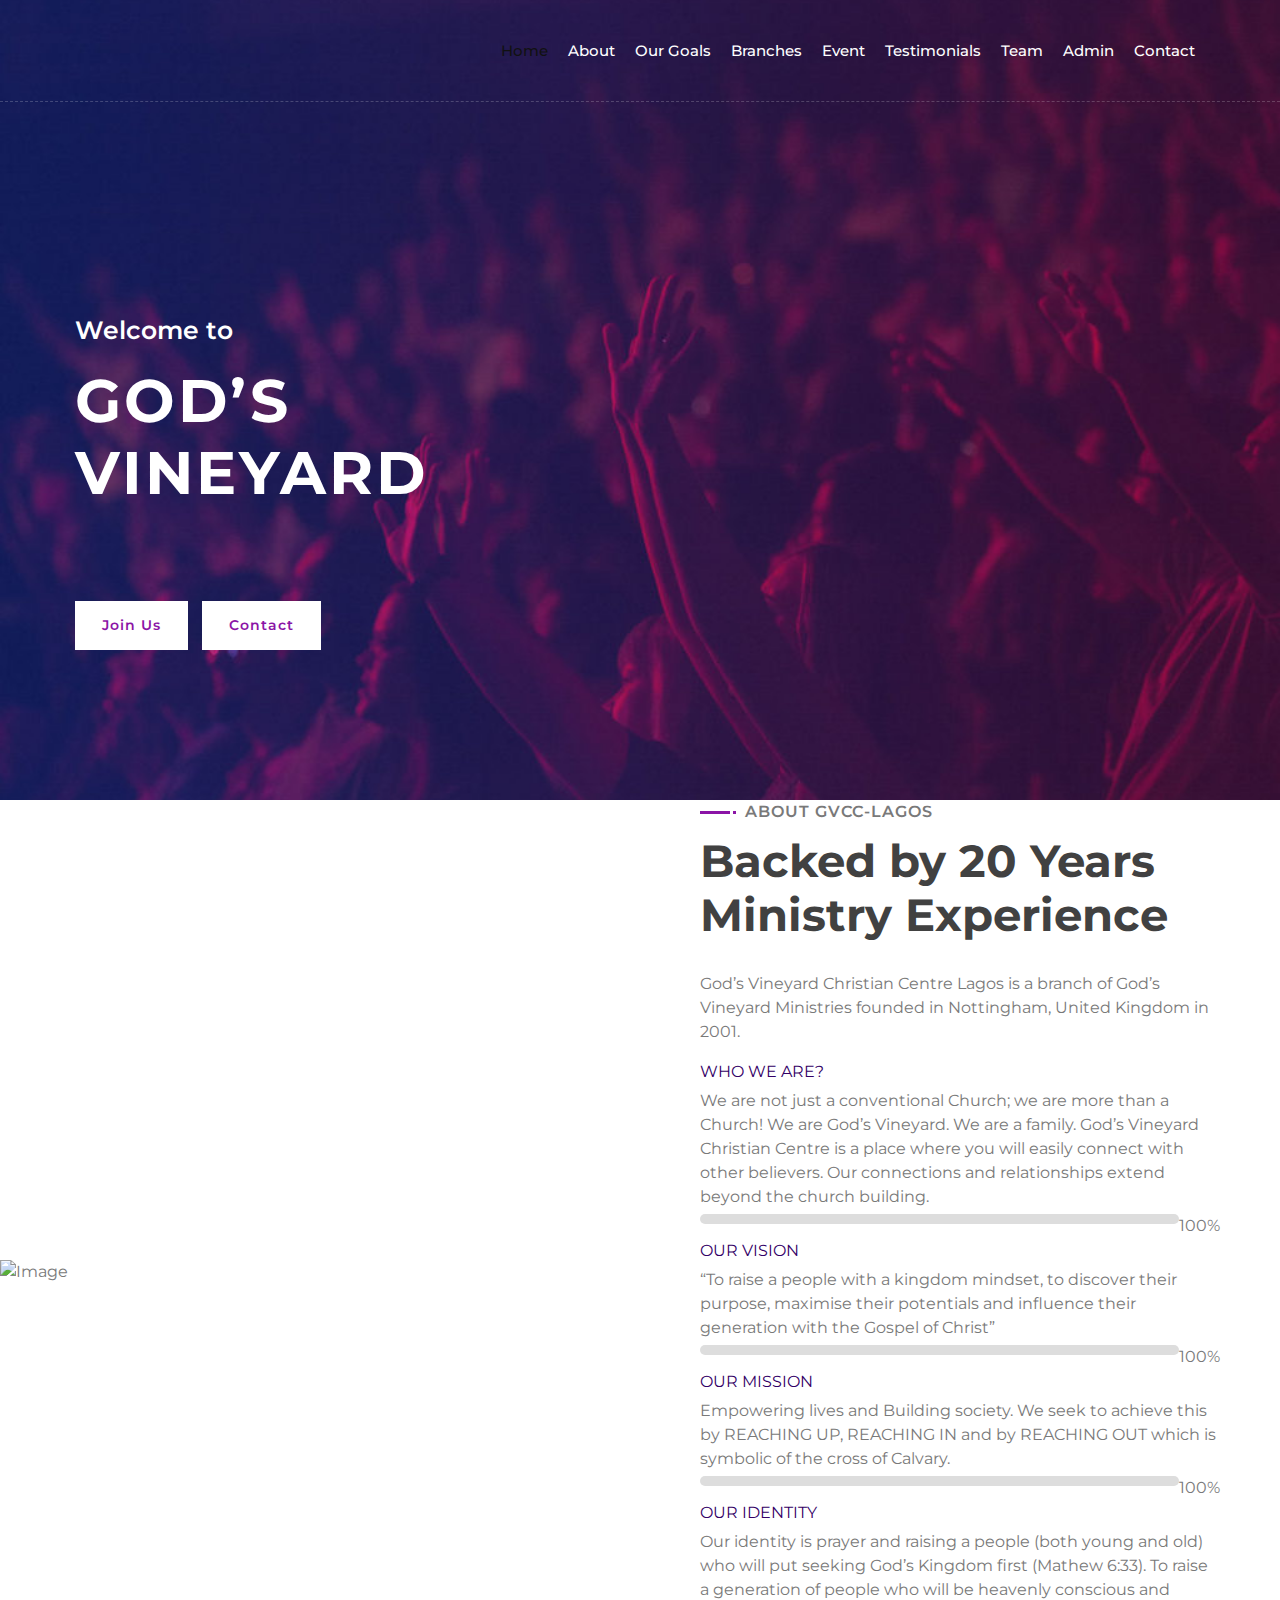
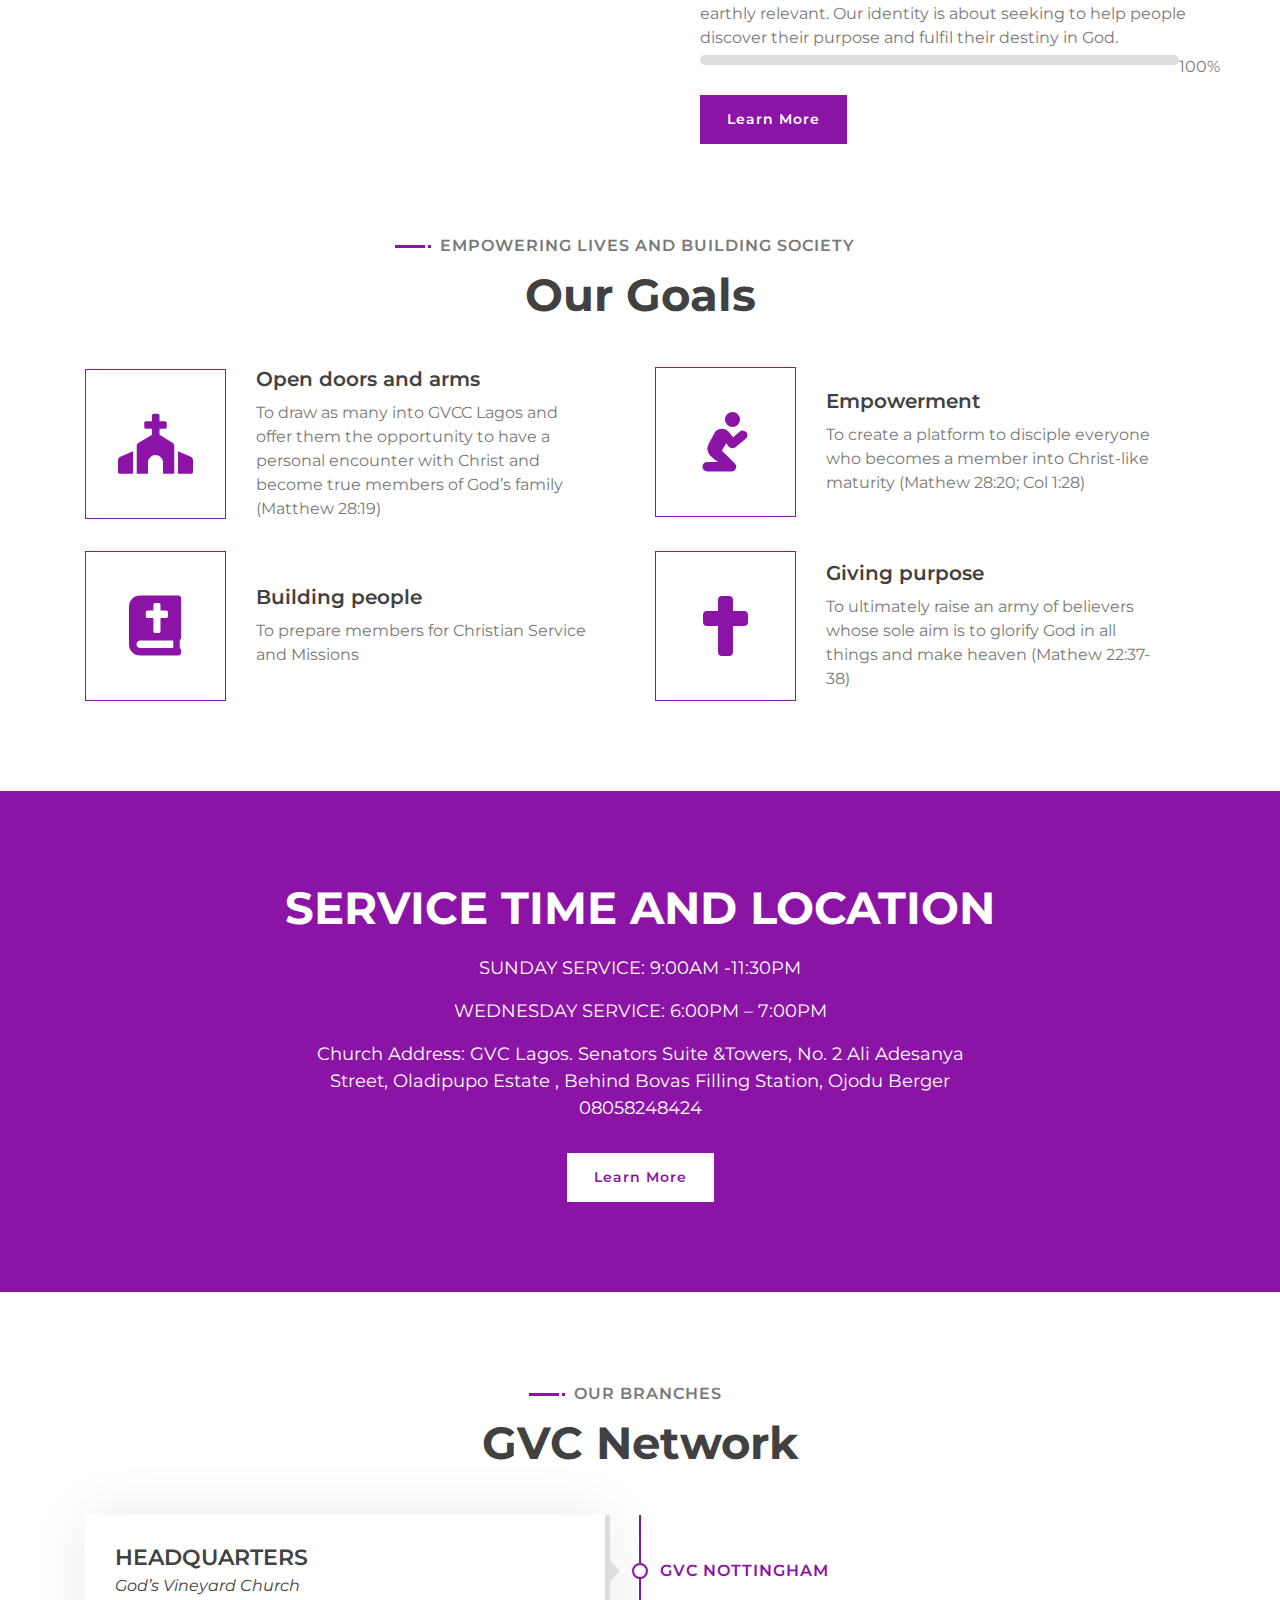
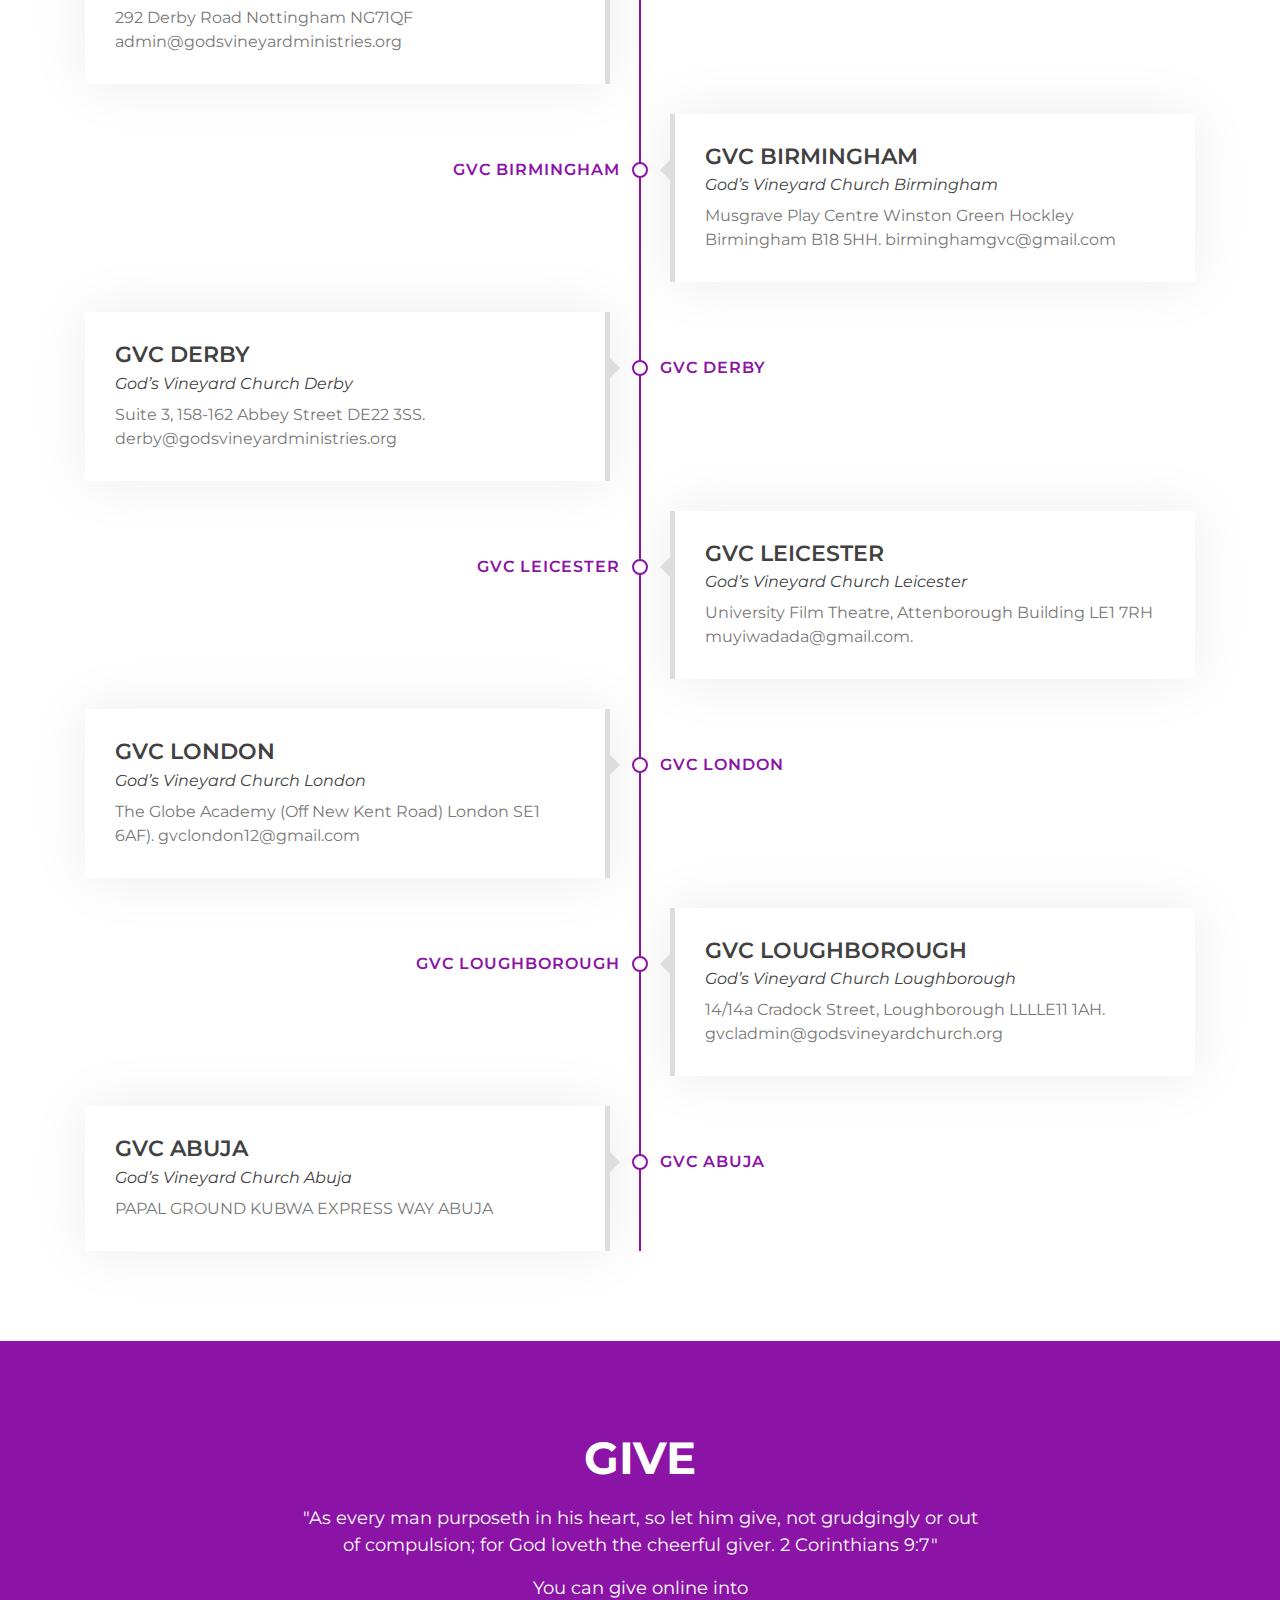
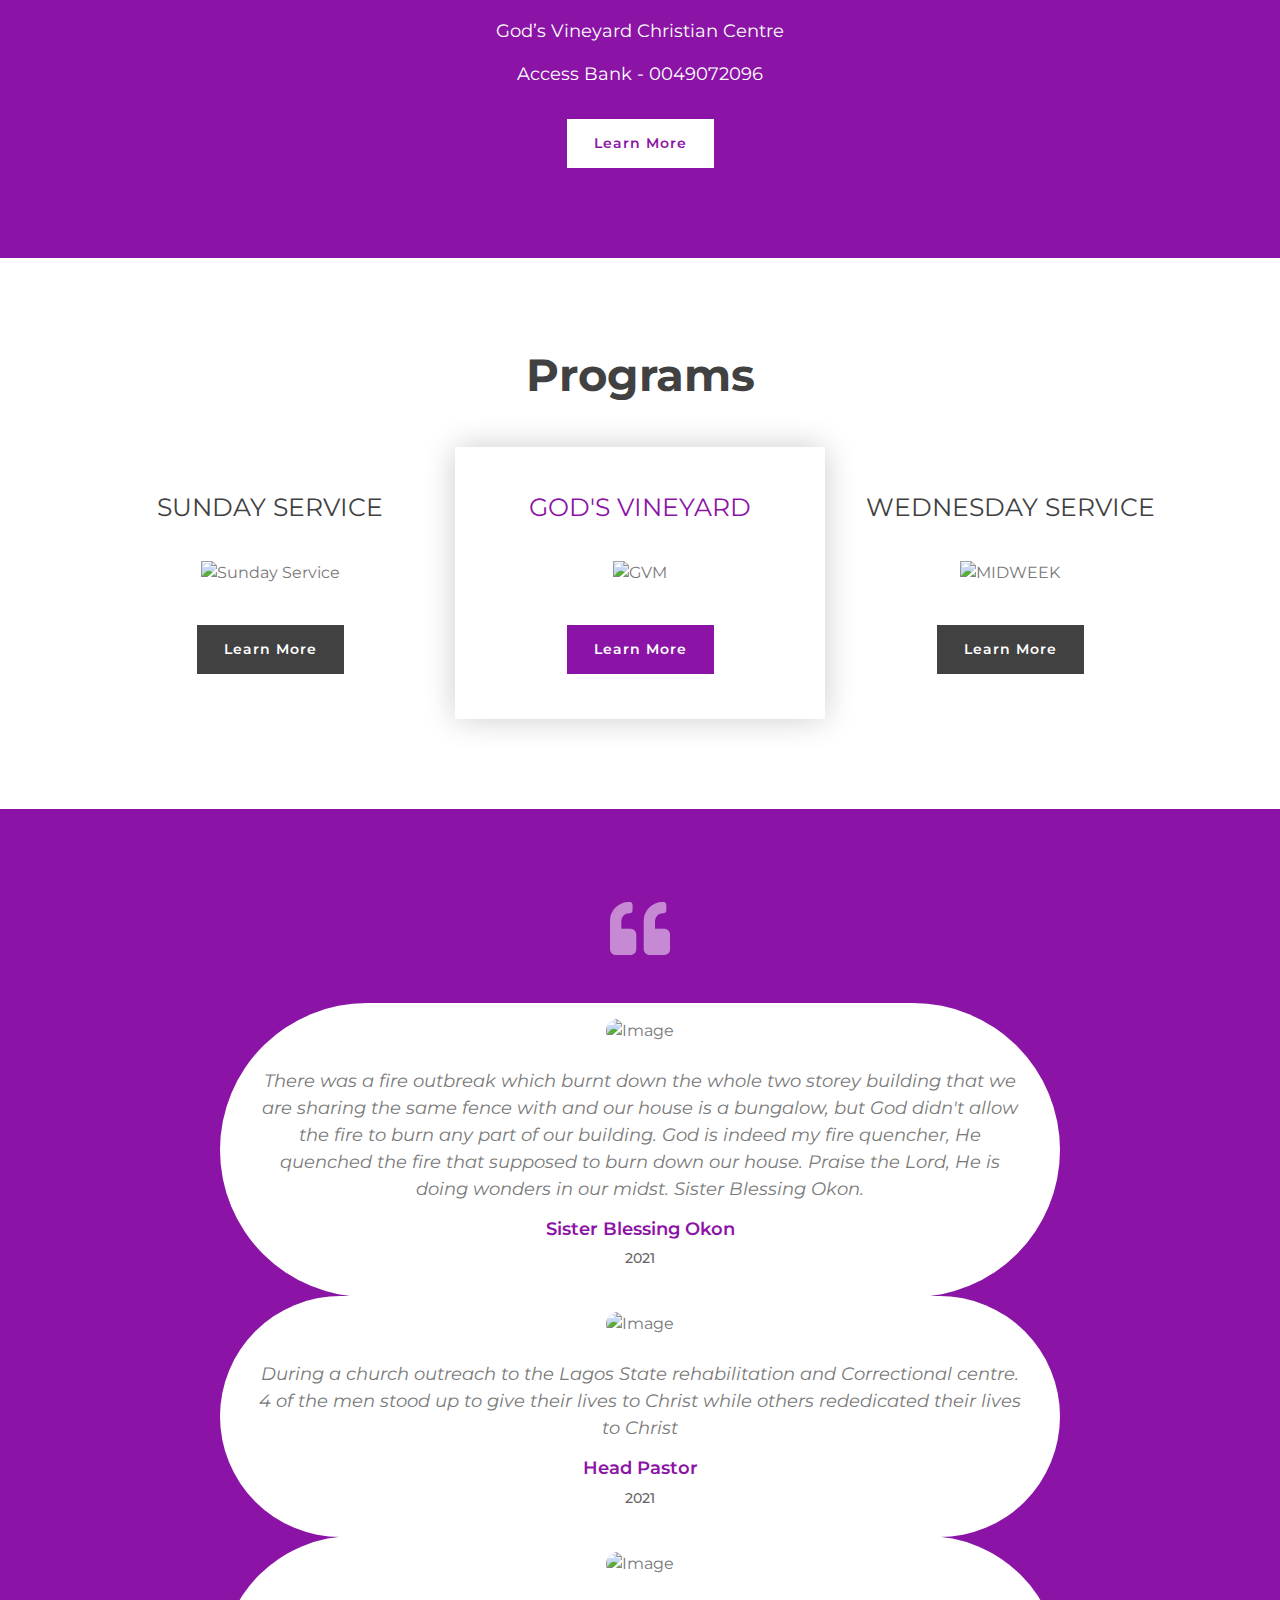
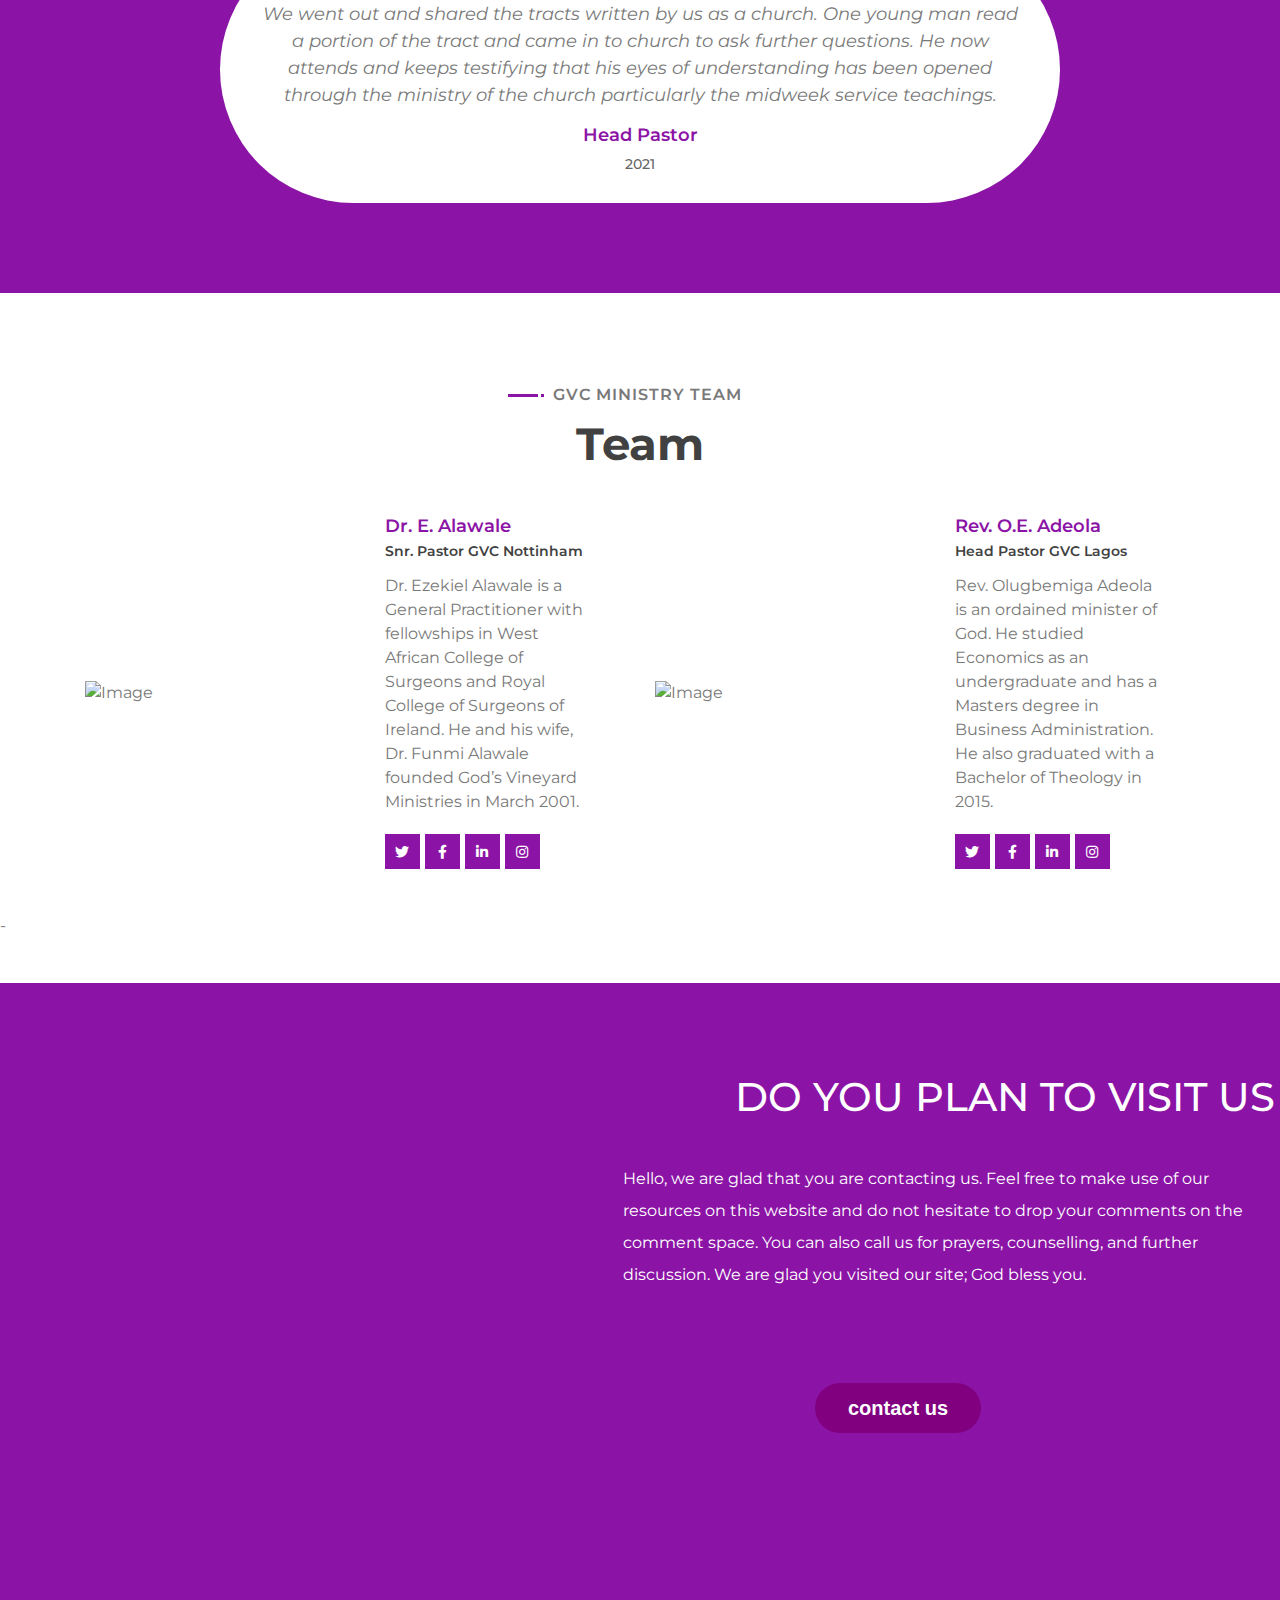
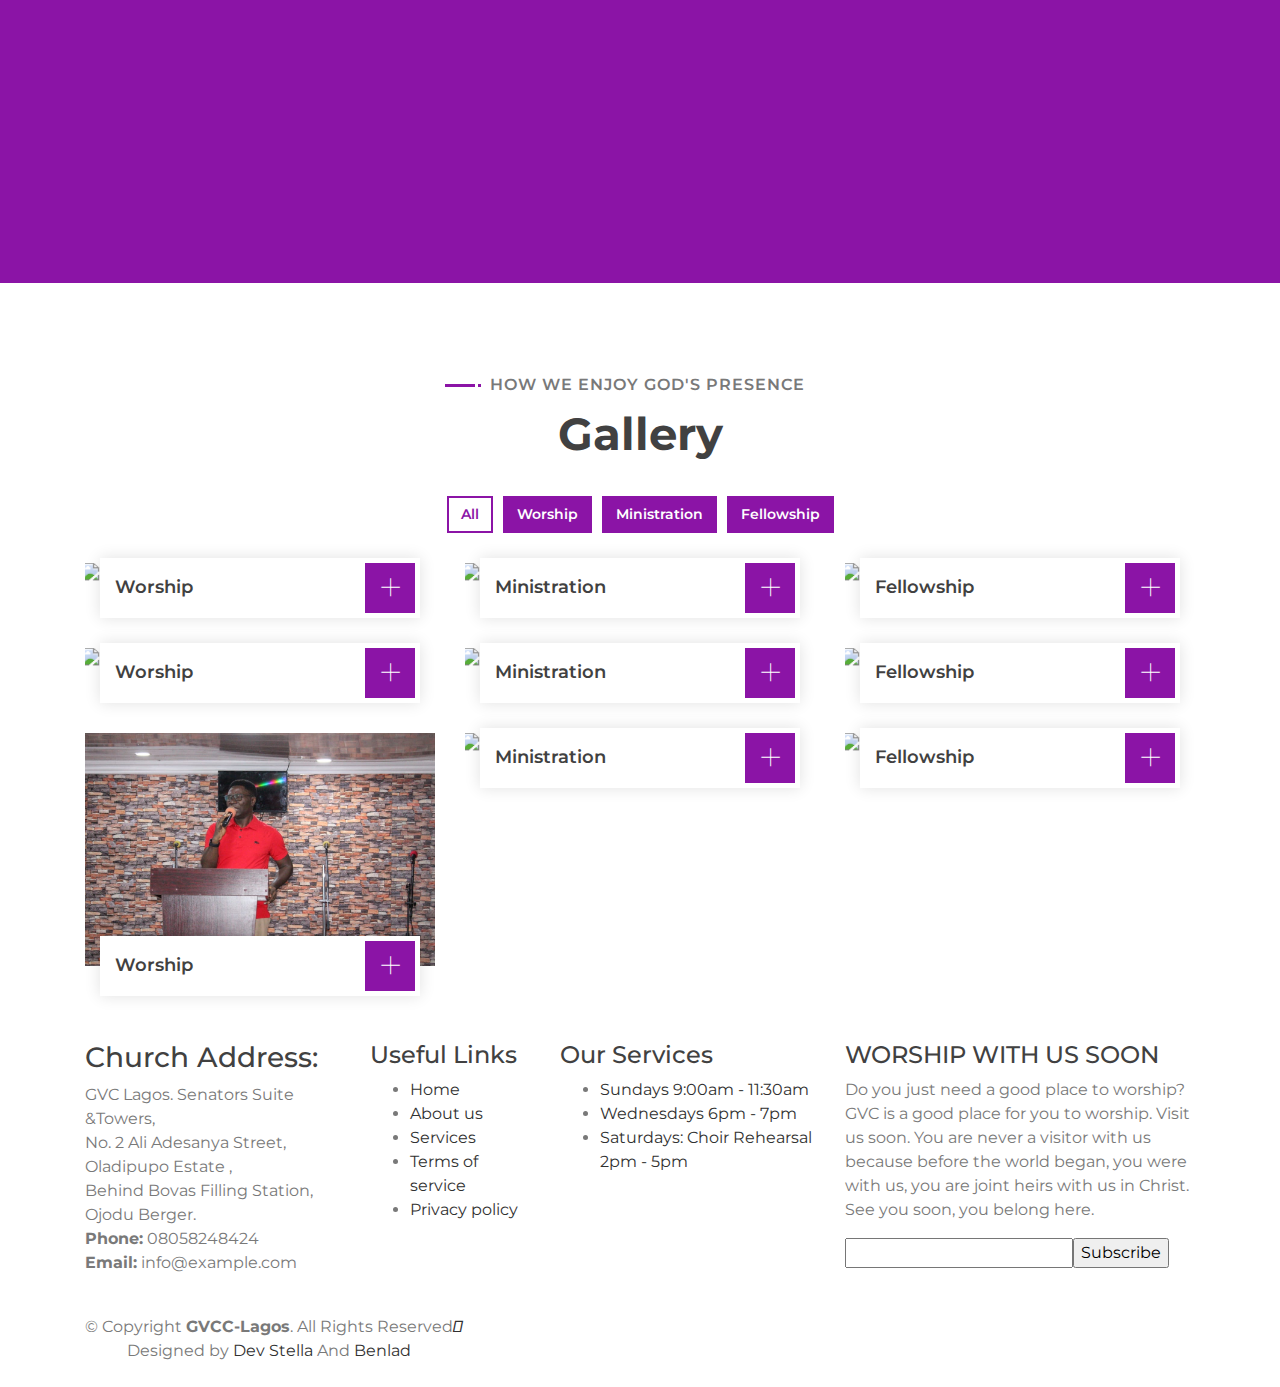
==== commit a6fe8ff2: "Merge branch 'main' of https://github.com/LadegbayeStella/GVCC_LAGOS" ====
--- a/index.html
+++ b/index.html
@@ -474,8 +474,8 @@
     <!-- Price End -->
 
 
-    <!-- Testimonial Start -->
-    <!-- <div class="testimonial wow fadeInUp" data-wow-delay="0.1s" id="review">
+     <!-- Testimonial Start -->
+     <div class="testimonial wow fadeInUp" data-wow-delay="0.1s" id="review">
         <div class="container">
             <div class="testimonial-icon">
                 <i class="fa fa-quote-left"></i>
@@ -526,105 +526,12 @@
                 </div>
             </div>
         </div>
-    </div> -->
-
-
-
-
-<!-- TESTIMONIALS -->
-<!-- TESTIMONIALS -->
-<section class="testimonials">
-	<div class="container">
-        <h2>TESTIMONIALS</h2>
-      <div class="row">
-        <div class="col-sm-12">
-          <div id="customers-testimonials" class="owl-carousel">
-
-            <!--TESTIMONIAL 1 -->
-            <div class="item">
-              <div class="shadow-effect">
-                <img class="img-circle" src="http://themes.audemedia.com/html/goodgrowth/images/testimonial3.jpg" alt="">
-                <p>Dramatically maintain clicks-and-mortar solutions without functional solutions. Completely synergize resource taxing relationships via premier niche markets. Professionally cultivate.</p>
-              </div>
-              <div class="testimonial-name">EMILIANO AQUILANI</div>
-            </div>
-            <!--END OF TESTIMONIAL 1 -->
-            <!--TESTIMONIAL 2 -->
-            <div class="item">
-              <div class="shadow-effect">
-                <img class="img-circle" src="http://themes.audemedia.com/html/goodgrowth/images/testimonial3.jpg" alt="">
-                <p>Dramatically maintain clicks-and-mortar solutions without functional solutions. Completely synergize resource taxing relationships via premier niche markets. Professionally cultivate.</p>
-              </div>
-              <div class="testimonial-name">ANNA ITURBE</div>
-            </div>
-            <!--END OF TESTIMONIAL 2 -->
-            <!--TESTIMONIAL 3 -->
-            <div class="item">
-              <div class="shadow-effect">
-                <img class="img-circle" src="http://themes.audemedia.com/html/goodgrowth/images/testimonial3.jpg" alt="">
-                <p>Dramatically maintain clicks-and-mortar solutions without functional solutions. Completely synergize resource taxing relationships via premier niche markets. Professionally cultivate.</p>
-              </div>
-              <div class="testimonial-name">LARA ATKINSON</div>
-            </div>
-            <!--END OF TESTIMONIAL 3 -->
-            <!--TESTIMONIAL 4 -->
-            <div class="item">
-              <div class="shadow-effect">
-                <img class="img-circle" src="http://themes.audemedia.com/html/goodgrowth/images/testimonial3.jpg" alt="">
-                <p>Dramatically maintain clicks-and-mortar solutions without functional solutions. Completely synergize resource taxing relationships via premier niche markets. Professionally cultivate.</p>
-              </div>
-              <div class="testimonial-name">IAN OWEN</div>
-            </div>
-            <!--END OF TESTIMONIAL 4 -->
-            <!--TESTIMONIAL 5 -->
-            <div class="item">
-              <div class="shadow-effect">
-                <img class="img-circle" src="http://themes.audemedia.com/html/goodgrowth/images/testimonial3.jpg" alt="">
-                <p>Dramatically maintain clicks-and-mortar solutions without functional solutions. Completely synergize resource taxing relationships via premier niche markets. Professionally cultivate.</p>
-              </div>
-              <div class="testimonial-name">MICHAEL TEDDY</div>
-            </div>
-            <!--END OF TESTIMONIAL 5 -->
-          </div>
-        </div>
-      </div>
-      </div>
-    </section>
-    <!-- END OF TESTIMONIALS -->
-    <!-- END OF TESTIMONIALS -->
-
-
-
-
-
-
-
-
-
-
-
-
-
-
-
-
-
-
-
-
-
-
-
-
-
-
-
-    
+    </div>
     <!-- Testimonial End -->
 
 
     <!-- Team Start -->
-    <!-- <div class="team" id="team">
+    <div class="team" id="team">
         <div class="container">
             <div class="section-header text-center wow zoomIn" data-wow-delay="0.1s">
                 <p>gvc Ministry team </p>
@@ -678,7 +585,7 @@
 
             </div>
         </div>
-    </div> -->
+    </div> -
     <!-- Team End -->
 
 
@@ -866,7 +773,7 @@
                 </div>
             </div>
         </div>
-    </div>
+    </div> 
     <!-- Portfolio End -->
 
     <!-- ======= Footer ======= -->
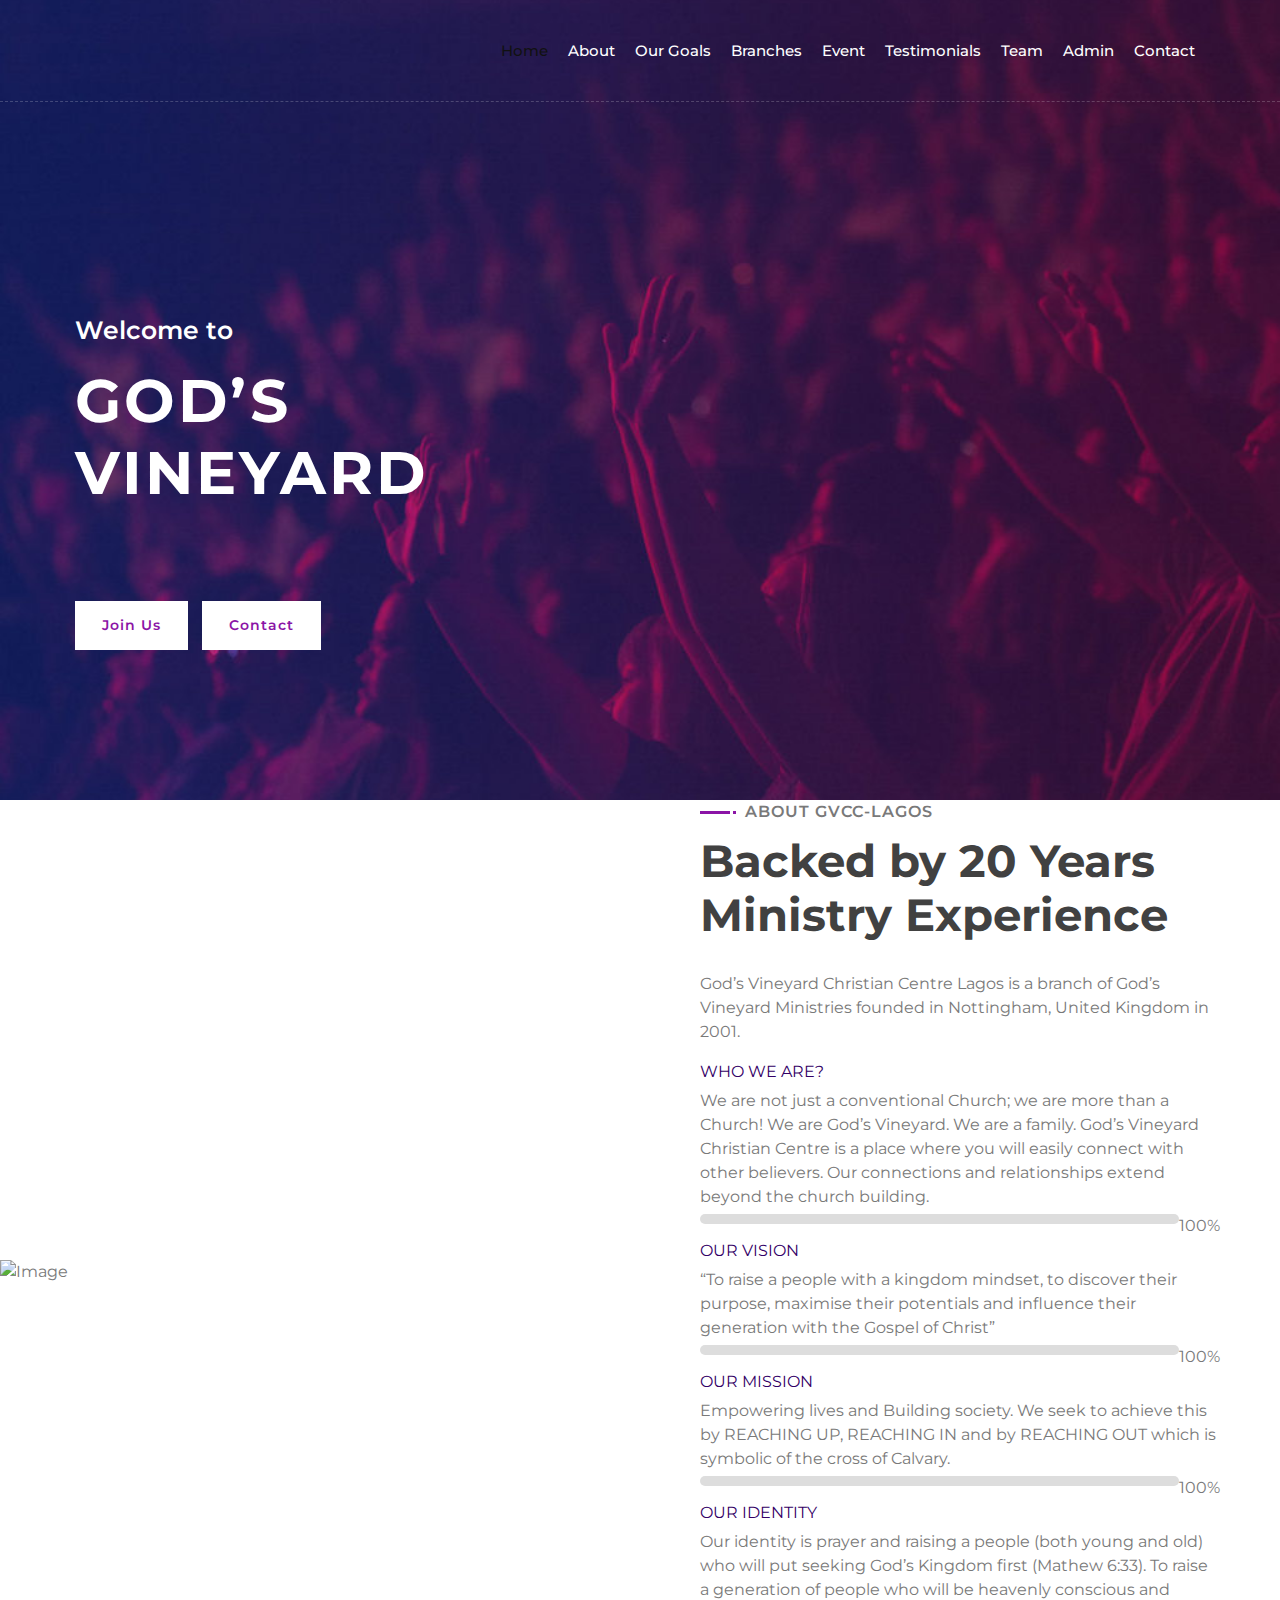
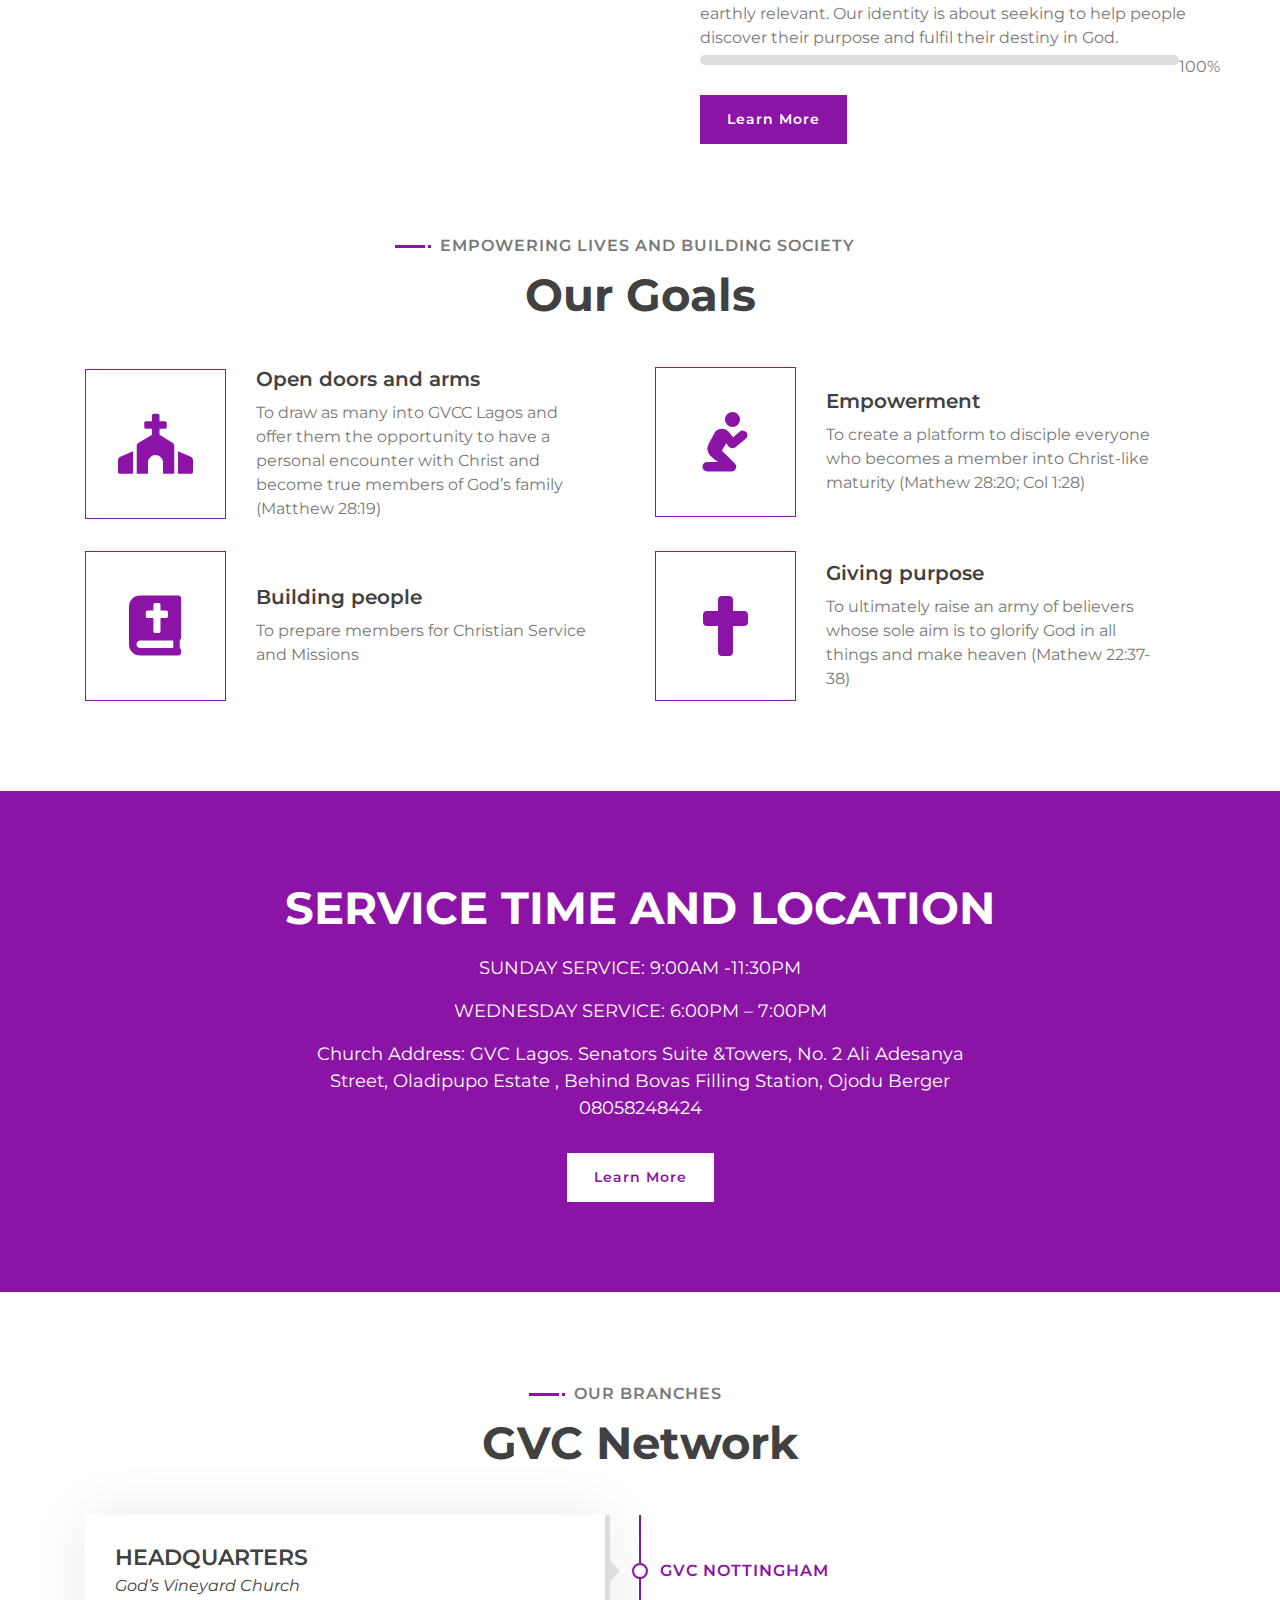
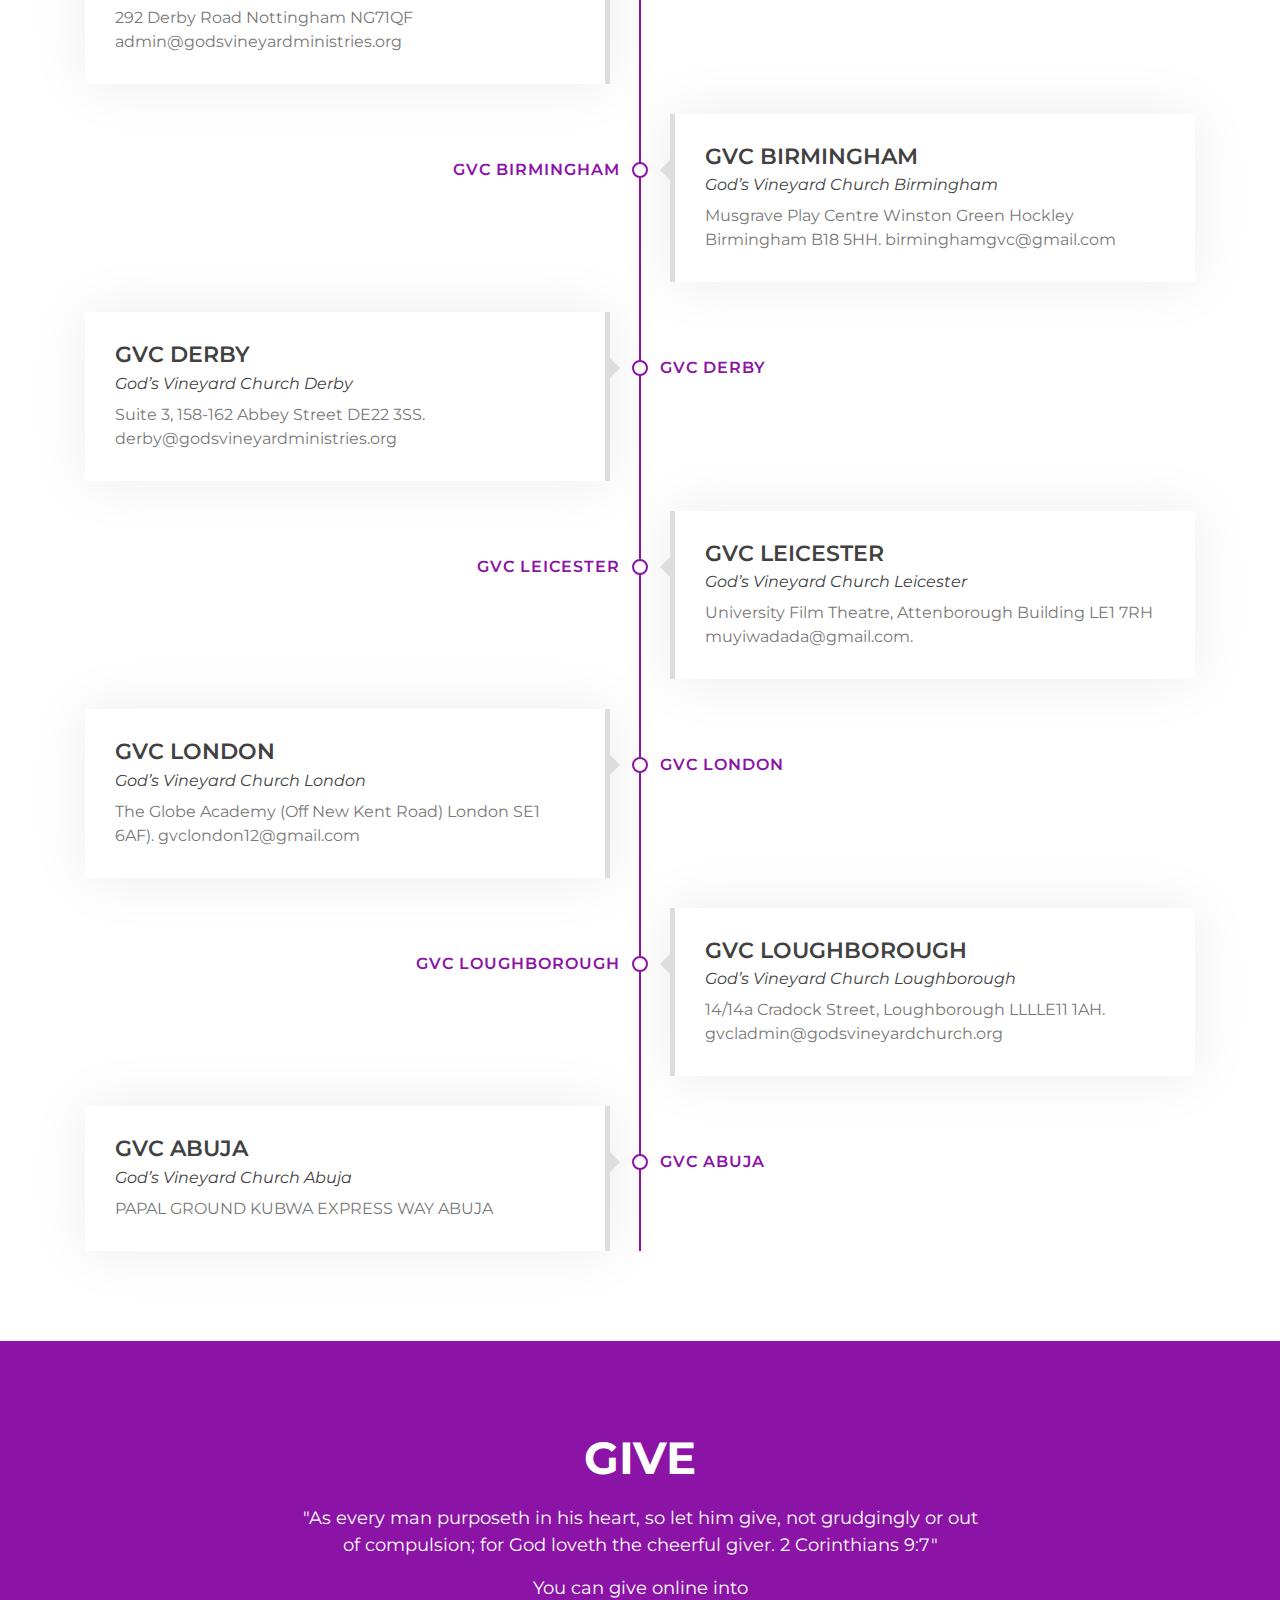
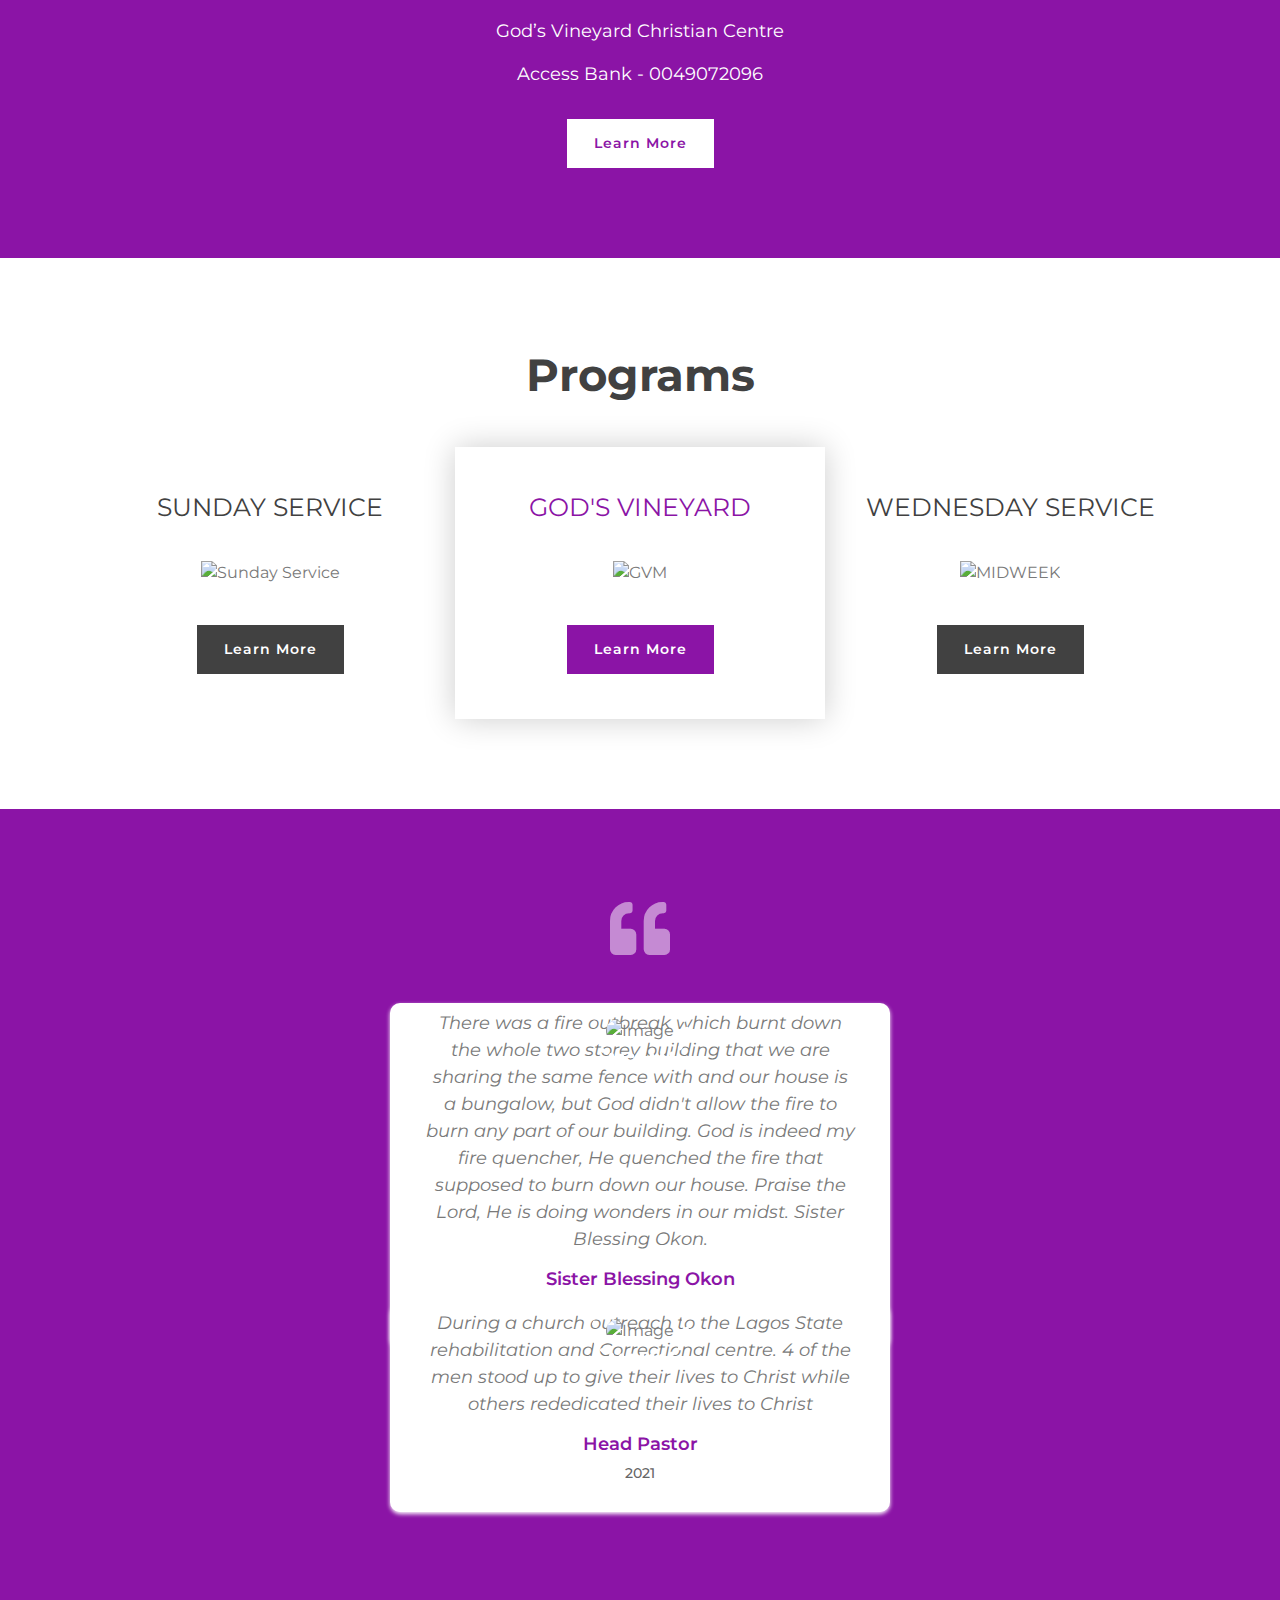
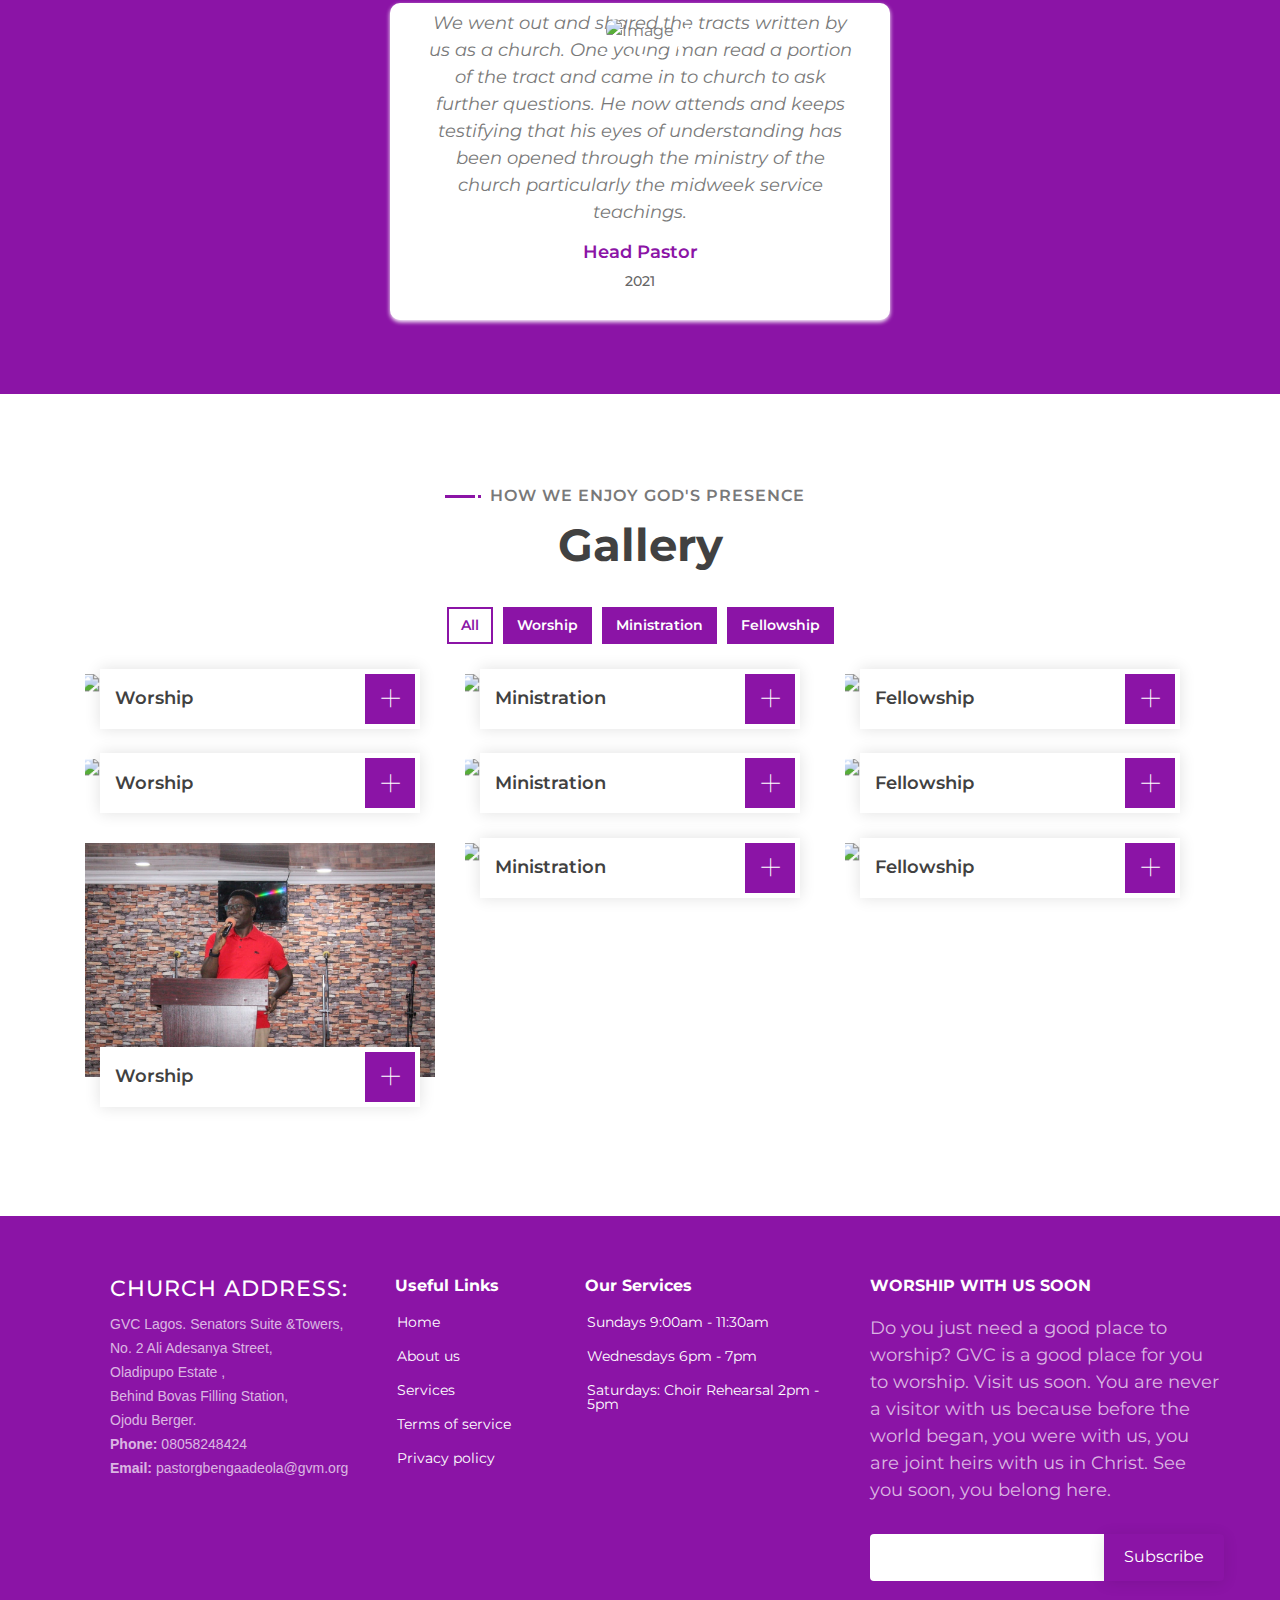
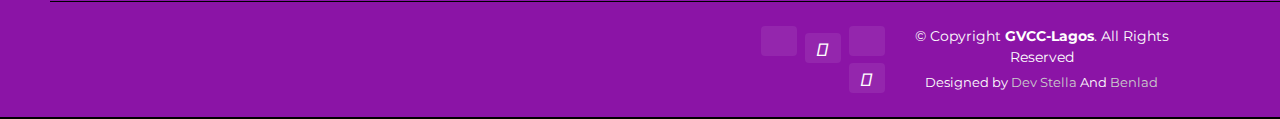
==== commit 4dd4108e: "pushing to github" ====
--- a/index.html
+++ b/index.html
@@ -14,7 +14,7 @@
     <!-- Google Font -->
     <link href="https://fonts.googleapis.com/css2?family=Montserrat:wght@300;400;500;600;700&display=swap"
         rel="stylesheet">
-
+<!-- <link rel="stylesheet" href="/css/style.css"> -->
     <!-- CSS Libraries -->
     <link href="https://stackpath.bootstrapcdn.com/bootstrap/4.4.1/css/bootstrap.min.css" rel="stylesheet">
     <link href="https://cdnjs.cloudflare.com/ajax/libs/font-awesome/5.10.0/css/all.min.css" rel="stylesheet">
@@ -22,6 +22,7 @@
     <link href="lib/owlcarousel/assets/owl.carousel.min.css" rel="stylesheet">
     <link href="lib/lightbox/css/lightbox.min.css" rel="stylesheet">
     <link rel="stylesheet" type="text/css" href="css/output.css">
+    <link rel="stylesheet" href="https://cdnjs.cloudflare.com/ajax/libs/font-awesome/6.2.1/css/all.min.css" integrity="sha512-MV7K8+y+gLIBoVD59lQIYicR65iaqukzvf/nwasF0nqhPay5w/9lJmVM2hMDcnK1OnMGCdVK+iQrJ7lzPJQd1w==" crossorigin="anonymous" referrerpolicy="no-referrer" />
 
     <!-- Template Stylesheet -->
     <link href="css/style.css" rel="stylesheet">
@@ -64,7 +65,7 @@
                     <a href="#service" class="nav-item nav-link">Our Goals</a>
                     <a href="#experience" class="nav-item nav-link">Branches</a>
                     <a href="event.html" class="nav-item nav-link">Event</a>
-                    <a href="#testimonials" class="nav-item nav-link">Testimonials</a>
+                    <a href="#review" class="nav-item nav-link">Testimonials</a>
                     <a href="./team/team.html" class="nav-item nav-link">Team</a>
                     <a href="https://gvclagos.org/webmail" class="nav-item nav-link">Admin</a>
                     <a href="#contact" class="nav-item nav-link">Contact</a>
@@ -91,7 +92,7 @@
                         </div>
                         <div class="hero-btn">
                             <a class="btn" href="#price">Join Us</a>
-                            <a class="btn" href="#contact">Contact</a>
+                            <a class="btn" href="./contact.html">Contact</a>
                         </div>
                     </div>
                 </div>
@@ -436,7 +437,8 @@
                         <div class="price-body">
                             <div class="price-description">
                                 <ul>
-                                    <li><img src="img/prayer.jpeg" width="300px" alt="GVM" width="362" height="512"></li>
+                                    <li><img src="img/prayer.jpeg" width="300px" alt="GVM" width="362" height="512">
+                                    </li>
                                 </ul>
                             </div>
                         </div>
@@ -474,8 +476,8 @@
     <!-- Price End -->
 
 
-     <!-- Testimonial Start -->
-     <div class="testimonial wow fadeInUp" data-wow-delay="0.1s" id="review">
+    <!-- Testimonial Start -->
+    <div class="testimonial wow fadeInUp" data-wow-delay="0.1s" id="review">
         <div class="container">
             <div class="testimonial-icon">
                 <i class="fa fa-quote-left"></i>
@@ -531,7 +533,7 @@
 
 
     <!-- Team Start -->
-    <div class="team" id="team">
+    <!-- <div class="team" id="team">
         <div class="container">
             <div class="section-header text-center wow zoomIn" data-wow-delay="0.1s">
                 <p>gvc Ministry team </p>
@@ -585,13 +587,14 @@
 
             </div>
         </div>
-    </div> -
+    </div> - -->
+
     <!-- Team End -->
 
 
     <!-- Contact Start -->
-    <div class="contact wow fadeInUp" data-wow-delay="0.1s" id="contact">
-        <div class="container-fluid">
+    <!-- <div class="contact wow fadeInUp" data-wow-delay="0.1s" id="contact"> -->
+        <!-- <div class="container-fluid"> -->
             <!-- <div class="container"> -->
             <!-- <div class="row align-items-center"> -->
             <!-- <div class="col-md-4"></div> -->
@@ -629,20 +632,22 @@
             <!-- </div> -->
             <!-- </div> -->
             <!-- </div> -->
-            <div id="myNewForm">
+            <!-- <div id="myNewForm">
                 <h1> DO YOU PLAN TO VISIT US</h1>
-                <p>Hello, we are glad that you are contacting us. Feel free to make use of our resources on this website and do not hesitate to drop your comments on the comment space. You can also call us for prayers, counselling, and further discussion. We are glad you visited our site; God bless you.
+                <p>Hello, we are glad that you are contacting us. Feel free to make use of our resources on this website
+                    and do not hesitate to drop your comments on the comment space. You can also call us for prayers,
+                    counselling, and further discussion. We are glad you visited our site; God bless you.
 
                 </p>
-    
+
                 <button class="pop" data-tf-popup="nWzNLCgY" data-tf-iframe-props="title=Registration Form"
                     data-tf-medium="snippet"
                     data-tf-hidden="utm_source=xxxxx,utm_medium=xxxxx,utm_campaign=xxxxx,utm_term=xxxxx,utm_content=xxxxx"
                     style="all:unset;font-family:Helvetica,Arial,sans-serif;display:inline-block;max-width:100%;white-space:nowrap;overflow:hidden;text-overflow:ellipsis;background-color:purple;color:#FFFFFF;font-size:20px;border-radius:25px;padding:0 33px;font-weight:bold;height:50px;cursor:pointer;line-height:50px;text-align:center;margin-left:800px; margin-top: 400px;text-decoration:none;">contact
                     us</button>
                 <script src="//embed.typeform.com/next/embed.js"></script>
-            </div>
-            
+            </div> -->
+
         </div>
     </div>
 
@@ -679,7 +684,8 @@
                         </div>
                         <div class="portfolio-text">
                             <h3>Worship</h3>
-                            <a class="btn" href="img/275178866_2203418086504724_3401612818732038652_n.jpg" data-lightbox="portfolio">+</a>
+                            <a class="btn" href="img/275178866_2203418086504724_3401612818732038652_n.jpg"
+                                data-lightbox="portfolio">+</a>
                         </div>
                     </div>
                 </div>
@@ -712,7 +718,8 @@
                         </div>
                         <div class="portfolio-text">
                             <h3>Worship</h3>
-                            <a class="btn" href="img/275168866_2203418086504724_3401612818732038652_n.jpg" data-lightbox="portfolio">+</a>
+                            <a class="btn" href="img/275168866_2203418086504724_3401612818732038652_n.jpg"
+                                data-lightbox="portfolio">+</a>
                         </div>
                     </div>
                 </div>
@@ -773,8 +780,15 @@
                 </div>
             </div>
         </div>
-    </div> 
+    </div>
     <!-- Portfolio End -->
+    <!-- google map -->
+    <!-- <div class="google">
+        <iframe
+            src="https://www.google.com/maps/embed?pb=!1m18!1m12!1m3!1d3963.0612273465363!2d3.359731013863462!3d6.639319123650242!2m3!1f0!2f0!3f0!3m2!1i1024!2i768!4f13.1!3m3!1m2!1s0x103b9392260847a1%3A0xb85e767cbdba089c!2sBovas%20petrol%20station!5e0!3m2!1sen!2sng!4v1674235943267!5m2!1sen!2sng"
+            width="1200" height="600" style="border:0;" allowfullscreen="" loading="lazy"
+            referrerpolicy="no-referrer-when-downgrade"></iframe>
+    </div> -->
 
     <!-- ======= Footer ======= -->
     <footer id="footer">
@@ -792,7 +806,7 @@
                             Behind Bovas Filling Station, <br>
                             Ojodu Berger. <br>
                             <strong>Phone:</strong> 08058248424<br>
-                            <strong>Email:</strong> info@example.com<br>
+                            <strong>Email:</strong> pastorgbengaadeola@gvm.org<br>
                         </p>
                     </div>
 
@@ -820,7 +834,9 @@
 
                     <div class="col-lg-4 col-md-6 footer-newsletter">
                         <h4>WORSHIP WITH US SOON</h4>
-                        <p> Do you just need a good place to worship? GVC is a good place for you to worship. Visit us soon. You are never a visitor with us because before the world began, you were with us, you are joint heirs with us in Christ. See you soon, you belong here.</p>
+                        <p> Do you just need a good place to worship? GVC is a good place for you to worship. Visit us
+                            soon. You are never a visitor with us because before the world began, you were with us, you
+                            are joint heirs with us in Christ. See you soon, you belong here.</p>
                         <form action="" method="post">
                             <input type="email" name="email"><input type="submit" value="Subscribe">
                         </form>
@@ -832,6 +848,14 @@
 
         <div class="container d-md-flex py-4">
 
+            <div class="social-links text-center text-md-right pt-3 pt-md-0" id="together-link">
+                <a href="https://twitter.com/gvcc_lagos" class="twitter"><i class="fa-brands fa-square-twitter"></i></a>
+                <a href="https://web.facebook.com/G.V.C.Lagos/?_rdc=1&_rdr" class="facebook"><i class="fa-brands fa-facebook"></i></a>
+                <a href="https://www.instagram.com/gvcc_lagos/" class="instagram"><i class="fa-brands fa-square-instagram"></i></a>
+                <a href="#" class="google-plus"><i class="fa-brands fa-linkedin"></i></a>
+                <!-- <a href="#" class="linkedin"><i class="bx bxl-linkedin"></i></a> -->
+            </div>
+
             <div class="me-md-auto text-center text-md-start">
                 <div class="copyright">
                     &copy; Copyright <strong><span>GVCC-Lagos</span></strong>. All Rights Reserved
@@ -841,16 +865,7 @@
                         href="https://www.linkedin.com/in/ladegbaye-benjamin-992590247/">Benlad</a>
                 </div>
             </div>
-            <div class="social-links text-center text-md-right pt-3 pt-md-0" id="together-link">
-                <a href="https://twitter.com/gvcc_lagos" class="facebook"><i
-                        class="fa-brands fa-square-twitter"></i></a>
-                <a href="https://web.facebook.com/G.V.C.Lagos/?_rdc=1&_rdr" class="facebook"><i
-                        class="fa-brands fa-square-twitter"></i></a>
-                <a href="https://www.instagram.com/gvcc_lagos/" class="instagram"><i
-                        class="fa-brands fa-square-instagram"></i></a>
-                <a href="#" class="google-plus"><i class="fa-brands fa-linkedin"></i></a>
-                <!-- <a href="#" class="linkedin"><i class="bx bxl-linkedin"></i></a> -->
-            </div>
+          
         </div>
     </footer>
     <!-- End Footer -->
@@ -861,7 +876,7 @@
 
 
     <!-- Back to top button -->
-    <a href="#" class="btn back-to-top"><i class="fa fa-chevron-up"></i></a>
+    <!-- <a href="#" class="btn back-to-top"><i class="fa fa-chevron-up"></i></a> -->
 
 
     <!-- Pre Loader -->
--- a/even.css
+++ b/even.css
@@ -0,0 +1,711 @@
+/*******************************/
+/********* General CSS *********/
+/*******************************/
+body {
+    color: #797979;
+    background: #ffffff;
+    font-family: 'Montserrat', sans-serif;
+}
+
+h1,
+h2,
+h3,
+h4,
+h5,
+h6 {
+    color: #414141;
+}
+
+a {
+    color: #313131;
+    transition: .3s;
+}
+
+a:hover,
+a:active,
+a:focus {
+    color: #8b14a6;
+    outline: none;
+    text-decoration: none;
+}
+
+.btn:focus,
+.form-control:focus {
+    box-shadow: none;
+}
+
+.container-fluid {
+    max-width: 1366px;
+}
+
+.btn {
+    padding: 12px 25px;
+    font-size: 14px;
+    font-weight: 600;
+    letter-spacing: 1px;
+    color: #ffffff;
+    background: #8b14a6;
+    border: 2px solid transparent;
+    border-radius: 0;
+    box-shadow: inset 0 0 0 50px #8b14a6;
+    transition: ease-out 0.3s;
+    -webkit-transition: ease-out 0.3s;
+    -moz-transition: ease-out 0.3s;
+}
+
+.btn:hover {
+    color: #8b14a6;
+    background: transparent;
+    box-shadow: inset 0 0 0 0 #8b14a6;
+    border-color: #8b14a6;
+}
+
+#loader {
+    position: fixed;
+    top: 0;
+    right: 0;
+    bottom: 0;
+    left: 0;
+    display: flex;
+    align-items: center;
+    justify-content: center;
+    background: #ffffff;
+    opacity: 0;
+    visibility: hidden;
+    -webkit-transition: opacity .3s ease-out, visibility 0s linear .3s;
+    -o-transition: opacity .3s ease-out, visibility 0s linear .3s;
+    transition: opacity .3s ease-out, visibility 0s linear .3s;
+    z-index: 999;
+}
+
+#loader.show {
+    -webkit-transition: opacity .6s ease-out, visibility 0s linear 0s;
+    -o-transition: opacity .6s ease-out, visibility 0s linear 0s;
+    transition: opacity .6s ease-out, visibility 0s linear 0s;
+    visibility: visible;
+    opacity: 1;
+}
+
+#loader .loader {
+    position: relative;
+    width: 45px;
+    height: 45px;
+    border: 5px solid #dddddd;
+    border-top: 5px solid #8b14a6;
+    border-radius: 50%;
+    -webkit-animation: spin 2s linear infinite;
+    animation: spin 2s linear infinite;
+}
+
+@-webkit-keyframes spin {
+    0% {
+        -webkit-transform: rotate(0deg);
+    }
+
+    100% {
+        -webkit-transform: rotate(360deg);
+    }
+}
+
+@keyframes spin {
+    0% {
+        transform: rotate(0deg);
+    }
+
+    100% {
+        transform: rotate(360deg);
+    }
+}
+
+.back-to-top {
+    position: fixed;
+    display: none;
+    width: 44px;
+    height: 44px;
+    padding: 8px 0;
+    text-align: center;
+    line-height: 1;
+    font-size: 22px;
+    right: 15px;
+    bottom: 15px;
+    z-index: 9;
+}
+
+.back-to-top i {
+    color: #ffffff;
+}
+
+.back-to-top:hover i {
+    color: #414141;
+}
+
+/**********************************/
+/*********** Nav Bar CSS **********/
+/**********************************/
+.navbar {
+    position: relative;
+    transition: .5s;
+    z-index: 999;
+}
+
+.navbar.nav-sticky {
+    position: fixed;
+    top: 0;
+    width: 100%;
+    box-shadow: 0 2px 5px rgba(0, 0, 0, .3);
+}
+
+.navbar .navbar-brand {
+    margin: 0;
+    font-size: 45px;
+    line-height: 0px;
+    font-weight: 700;
+    letter-spacing: 2px;
+    transition: .5s;
+
+}
+
+#radius {
+    border-radius: 50%;
+}
+
+#rad {
+    height: 12rem;
+}
+
+.navbar .navbar-brand img {
+    max-width: 100%;
+    max-height: 40px;
+}
+
+.navbar .dropdown-menu {
+    margin-top: 0;
+    border: 0;
+    border-radius: 0;
+    background: #8b14a6;
+
+}
+
+@media (min-width: 992px) {
+    .navbar {
+        position: absolute;
+        width: 100%;
+        padding: 30px 60px;
+        background: transparent !important;
+        border-bottom: 1px dashed rgba(256, 256, 256, .2);
+        z-index: 9;
+    }
+
+    .navbar.nav-sticky {
+        padding: 10px 60px;
+        background: #ffffff !important;
+    }
+
+    .navbar .navbar-brand {
+        color: #ffffff;
+    }
+
+    .navbar.nav-sticky .navbar-brand {
+        color: #8b14a6;
+    }
+
+    .navbar-light .navbar-nav .nav-link,
+    .navbar-light .navbar-nav .nav-link:focus {
+        padding: 10px 10px 8px 10px;
+        color: #ffffff;
+        font-size: 15px;
+        font-weight: 500;
+    }
+
+    .navbar-light.nav-sticky .navbar-nav .nav-link,
+    .navbar-light.nav-sticky .navbar-nav .nav-link:focus {
+        color: #8b14a6;
+    }
+
+    .navbar-light .navbar-nav .nav-link:hover,
+    .navbar-light .navbar-nav .nav-link.active {
+        color: #111111;
+    }
+
+    .navbar-light.nav-sticky .navbar-nav .nav-link:hover,
+    .navbar-light.nav-sticky .navbar-nav .nav-link.active {
+        color: #8b14a6;
+    }
+}
+
+@media (max-width: 991.98px) {
+    .navbar {
+        padding: 15px;
+        background: #ffffff !important;
+    }
+
+    .navbar .navbar-brand {
+        color: #8b14a6;
+    }
+
+    .navbar .navbar-nav {
+        margin-top: 15px;
+    }
+
+    .navbar a.nav-link {
+        padding: 5px;
+    }
+
+    .navbar .dropdown-menu {
+        box-shadow: none;
+    }
+}
+
+
+/*******************************/
+/********** Hero CSS ***********/
+/*******************************/
+.hero {
+    position: relative;
+    width: 100%;
+    height: 50rem;
+    margin-bottom: 45px;
+    padding: 120px 0 0 0;
+    overflow: hidden;
+    background-position: center;
+    background-repeat: no-repeat;
+    background-size: cover;
+}
+
+#myVideo {
+    position: absolute;
+    min-width: 100%;
+    min-height: 60%;
+    bottom: 0;
+    right: 0;
+}
+
+#wrap {
+    margin-top: 12rem;
+}
+
+.hero .container-fluid {
+    padding: 0;
+}
+
+.hero .hero-image {
+    position: relative;
+    text-align: right;
+    padding-right: 75px;
+}
+
+.hero .hero-image img {
+    max-width: 80%;
+    max-height: 80%;
+}
+
+.hero .hero-content {
+    position: relative;
+    padding-left: 75px;
+    display: flex;
+    align-items: flex-start;
+    justify-content: center;
+    flex-direction: column;
+}
+
+.hero .hero-text p {
+    color: #ffffff;
+    font-size: 25px;
+    font-weight: 600;
+    margin-bottom: 15px;
+}
+
+.hero .hero-text h1 {
+    color: #ffffff;
+    font-size: 60px;
+    font-weight: 700;
+    letter-spacing: 3px;
+    margin-bottom: 15px;
+}
+
+.hero .hero-text h2 {
+    display: inline-block;
+    margin: 0;
+    height: 35px;
+    color: #8b14a6;
+    font-size: 35px;
+    font-weight: 600;
+}
+
+.hero .hero-text .typed-text {
+    display: none;
+}
+
+.hero .hero-text .typed-cursor {
+    font-size: 35px;
+    font-weight: 300;
+    color: #ffffff;
+}
+
+.hero .hero-btn .btn {
+    margin-top: 35px;
+    color: #8b14a6;
+    background: ghostwhite;
+    box-shadow: inset 0 0 0 50px #ffffff;
+}
+
+.hero .hero-btn .btn:hover {
+    color: #ffffff;
+    background: transparent;
+    box-shadow: inset 0 0 0 0 #ffffff;
+    border-color: #ffffff;
+}
+
+.hero .hero-btn .btn:first-child {
+    margin-right: 10px;
+}
+
+@media (max-width: 991.98px) {
+    .hero {
+        padding-top: 60px;
+    }
+
+    .hero .hero-content {
+        padding: 0 15px;
+    }
+
+    .hero .hero-text p {
+        font-size: 20px;
+    }
+
+    .hero .hero-text h1 {
+        font-size: 45px;
+    }
+
+    .hero .hero-text h2 {
+        font-size: 25px;
+        height: 25px;
+    }
+
+    .hero .hero-btn .btn {
+        padding: 12px 30px;
+        letter-spacing: 1px;
+    }
+}
+
+@media (max-width: 767.98px) {
+    .hero {
+        padding-top: 60px;
+        padding-bottom: 60px;
+    }
+
+    .hero,
+    .hero .hero-text,
+    .hero .hero-btn {
+        width: 100%;
+        text-align: center;
+    }
+
+    .hero .hero-text p {
+        font-size: 18px;
+    }
+
+    .hero .hero-text h1 {
+        font-size: 35px;
+    }
+
+    .hero .hero-text h2 {
+        font-size: 22px;
+        height: 22px;
+    }
+
+    .hero .hero-btn .btn {
+        padding: 10px 15px;
+        letter-spacing: 1px;
+    }
+}
+
+@media (max-width: 575.98px) {
+    .hero .hero-text p {
+        font-size: 16px;
+    }
+
+    .hero .hero-text h1 {
+        font-size: 30px;
+    }
+
+    .hero .hero-text h2 {
+        font-size: 18px;
+        height: 18px;
+    }
+
+    .hero .hero-btn .btn {
+        padding: 8px 10px;
+        letter-spacing: 0;
+    }
+}
+
+
+/*******************************/
+/******* Section Header ********/
+/*******************************/
+.section-header {
+    position: relative;
+    margin-bottom: 45px;
+}
+
+.section-header p {
+    display: inline-block;
+    margin: 0 30px;
+    margin-bottom: 10px;
+    padding-left: 15px;
+    position: relative;
+    font-size: 16px;
+    font-weight: 600;
+    letter-spacing: 1px;
+    text-transform: uppercase;
+    background: #ffffff;
+}
+
+.section-header p::before {
+    position: absolute;
+    content: "";
+    height: 3px;
+    top: 11px;
+    right: 0;
+    left: -30px;
+    background: #8b14a6;
+    z-index: -1;
+}
+
+.section-header p::after {
+    position: absolute;
+    content: "";
+    width: 3px;
+    height: 3px;
+    top: 11px;
+    left: 3px;
+    background: #8b14a6;
+    z-index: 1;
+}
+
+.section-header h2 {
+    margin: 0;
+    position: relative;
+    font-size: 45px;
+    font-weight: 700;
+}
+
+@media (max-width: 767.98px) {
+    .section-header h2 {
+        font-size: 30px;
+    }
+}
+ 
+
+/*******************************/
+/********** Event CSS ***********/
+/*******************************/
+center h1 {
+    color: #8b14a6;
+    font-weight: bolder;
+    font-family: 'Times New Roman', Times, ;
+}
+
+.upcomingEvent {
+    padding: 0 7%;
+    margin-top: 2rem;
+}
+
+.events {
+    display: flex;
+    flex-wrap: wrap;
+    justify-content: center;
+    align-items: center;
+    gap: 2rem;
+}
+
+.contentEvent {
+    width: 60%;
+}
+
+.contentEvent:hover {
+    background-color: rgb(240, 236, 236);
+    cursor: pointer;
+}
+
+/*--------------------------------------------------------------
+# Footer
+--------------------------------------------------------------*/
+#footer {
+    color: #fff;
+    font-size: 14px;
+    background: #8b14a6;
+    border-bottom: 2px solid black;
+    margin-top: 4rem;
+}
+
+#footer .footer-top {
+    padding: 60px 0 20px 0;
+    background:#8b14a6;
+    border-bottom: 1px solid black;
+    margin-left: 50px;
+
+}
+
+#footer .footer-top .footer-contact {
+    margin-bottom: 20px;
+   
+}
+
+#footer .footer-top .footer-contact h3 {
+    font-size: 22px;
+    margin: 0 0 10px 0;
+    padding: 2px 0 2px 0;
+    line-height: 1;
+    font-weight: 500;
+    letter-spacing: 1px;
+    text-transform: uppercase;
+    color: #fff;
+}
+
+#footer .footer-top .footer-contact p {
+    font-size: 14px;
+    line-height: 24px;
+    margin-bottom: 0;
+    font-family: "Roboto", sans-serif;
+    color: rgba(255, 255, 255, 0.7);
+}
+
+#footer .footer-top h4 {
+    font-size: 16px;
+    font-weight: bold;
+    color: #fff;
+    position: relative;
+    padding-bottom: 12px;
+}
+
+#footer .footer-top .footer-links {
+    margin-bottom: 30px;
+}
+
+#footer .footer-top .footer-links ul {
+    list-style: none;
+    padding: 0;
+    margin: 0;
+}
+
+#footer .footer-top .footer-links ul i {
+    padding-right: 2px;
+    color: #1ed33c;
+    font-size: 18px;
+    line-height: 1;
+}
+
+#footer .footer-top .footer-links ul li {
+    padding: 10px 0;
+    display: flex;
+    align-items: center;
+}
+
+#footer .footer-top .footer-links ul li:first-child {
+    padding-top: 0;
+}
+
+#footer .footer-top .footer-links ul a {
+    color: white;
+    transition: 0.3s;
+    display: inline-block;
+    line-height: 1;
+}
+
+#footer .footer-top .footer-links ul a:hover {
+    text-decoration: none;
+    color: #fff;
+}
+
+#footer .footer-newsletter {
+    font-size: 18px;
+    color: rgba(255, 255, 255, 0.7);
+}
+
+#footer .footer-newsletter h4 {
+    font-size: 16px;
+    font-weight: bold;
+
+
+    color: #fff;
+    position: relative;
+    padding-bottom: 12px;
+}
+
+#footer .footer-newsletter form {
+    margin-top: 30px;
+    background: #fff;
+    padding: 6px 10px;
+    position: relative;
+    border-radius: 4px 0 0 4px;
+    text-align: left;
+}
+
+#footer .footer-newsletter form input[type=email] {
+    border: 0;
+    padding: 4px 8px;
+    width: calc(100% - 100px);
+}
+
+#footer .footer-newsletter form input[type=submit] {
+    position: absolute;
+    top: 0;
+    right: -4px;
+    bottom: 0;
+    border: 0;
+    background: none;
+    font-size: 16px;
+    padding: 0 20px;
+    background: #8b14a6;
+    color: #fff;
+    transition: 0.3s;
+    border-radius: 0 4px 4px 0;
+    box-shadow: 0px 2px 15px rgba(0, 0, 0, 0.1);
+}
+
+#footer .footer-newsletter form input[type=submit]:hover {
+    background:#8b14a6;
+}
+
+#footer .credits {
+    padding-top: 5px;
+    font-size: 13px;
+    color: #fff
+}
+
+#footer .credits a {
+    color: #ccc;
+}
+
+#footer .social-links a {
+    font-size: 18px;
+    display: inline-block;
+    background: rgba(255, 255, 255, 0.08);
+    color: #fff;
+    line-height: 1;
+    padding: 8px 0;
+    margin-right: 4px;
+    border-radius: 4px;
+    text-align: center;
+    width: 36px;
+    height: 30px;
+    transition: 0.3s;
+    /* margin-left: 100px; */
+}
+
+#footer #together-link {
+    margin-left: 40rem;
+}
+
+#footer .social-links a:hover {
+    background: #800;
+    color: #fff;
+    text-decoration: none;
+}
+
+/* Footer © 2022 GitHub,
+Inc. Footer navigation Terms Privacy Security Status Docs Contact GitHub Pricing API Training Blog About
+} */
+
--- a/css/style.css
+++ b/css/style.css
@@ -237,8 +237,19 @@
     }
 }
 
+@media (max-width: 320px) {
+    .navbar {
+        width: 80%;
+        overflow: hidden;
+        margin-left: 4rem;
+        padding: 15px;
+        background: #ffffff !important;
+    }
+}
+
 @media (max-width: 991.98px) {
     .navbar {
+        width: 100%;
         padding: 15px;
         background: #ffffff !important;
     }
@@ -277,6 +288,16 @@
     background-size: cover;
     /* background-image: url(../img/2cb6ab05-b533-4db3-bd7a-58b7e2aadb76.jpeg); */
     background-image: url(../img/app_bg-1024x683.jpg);
+}
+
+@media (max-width: 320px) {
+    .hero {
+        height: 50%;
+    }
+
+    body {
+        position: relative;
+    }
 }
 
 #wrap {
@@ -830,7 +851,11 @@
     .service .service-text p {
         font-size: 14px;
     }
-}
+    #together-link{
+        display: block;
+    }
+}
+
 
 
 /*******************************/
@@ -1235,7 +1260,11 @@
         line-height: 18px;
         margin-bottom: 10px;
     }
-}
+    #together-link{
+        display: block;
+    }
+}
+
 
 
 /*******************************/
@@ -1266,6 +1295,9 @@
     position: relative;
     margin: 0 15px;
     text-align: center;
+    width: 500px;
+    height: 300px;
+    margin: auto;
 }
 
 .testimonial .testimonial-img {
@@ -1285,10 +1317,13 @@
 .testimonial .testimonial-text {
     position: relative;
     margin-top: -70px;
-    padding: 65px 35px 30px 35px;
+    padding: 7px 35px 30px 35px;
     text-align: center;
     background: #ffffff;
-    border-radius: 500px;
+    box-shadow: 0px 2px 4px #ffff;
+    border-radius: 10px;
+    font-size: 3rem;
+
 }
 
 .testimonial .testimonial-item p {
@@ -1338,11 +1373,11 @@
     background: #8b14a6;
 }
 
-.contact .container-fluid {
+#contact-img {
     background: url(../img/contact.jpg) left center no-repeat;
-    background-size: contain;
+    background-size: cover;
     width: 50%;
-    height: 100vh;
+    /* height: 100vh; */
     margin-left: 0;
 }
 
@@ -1360,7 +1395,7 @@
     background: #8b14a6;
 }
 
-.contact .contact-form input {
+/* .contact .contact-form input {
     color: #ffffff;
     padding: 15px 0;
     background: none;
@@ -1426,7 +1461,7 @@
     color: #fff;
     font-size: 1rem;
     line-height: 2;
-}
+} */
 
 /* .container-fluid h1{ */
 /* margin-left: 850px;
@@ -1449,8 +1484,12 @@
     .contact .contact-form {
         padding: 90px 0;
     }
-    body{
+
+    body {
         overflow-x: hidden;
+    }
+    #together-link{
+        display: block;
     }
 }
 
@@ -1832,8 +1871,15 @@
 
 }
 
-@media (max-width:600px){
-    body{
-        overflow: hidden;
-    }
+@media (max-width:320px) {
+    body {
+        overflow-x: hidden;
+    }
+}
+
+.google {
+    display: flex;
+    flex-direction: column;
+    justify-content: center;
+    align-items: center;
 }--- a/css/style.css
+++ b/css/style.css
@@ -237,8 +237,19 @@
     }
 }
 
+@media (max-width: 320px) {
+    .navbar {
+        width: 80%;
+        overflow: hidden;
+        margin-left: 4rem;
+        padding: 15px;
+        background: #ffffff !important;
+    }
+}
+
 @media (max-width: 991.98px) {
     .navbar {
+        width: 100%;
         padding: 15px;
         background: #ffffff !important;
     }
@@ -277,6 +288,16 @@
     background-size: cover;
     /* background-image: url(../img/2cb6ab05-b533-4db3-bd7a-58b7e2aadb76.jpeg); */
     background-image: url(../img/app_bg-1024x683.jpg);
+}
+
+@media (max-width: 320px) {
+    .hero {
+        height: 50%;
+    }
+
+    body {
+        position: relative;
+    }
 }
 
 #wrap {
@@ -830,7 +851,11 @@
     .service .service-text p {
         font-size: 14px;
     }
-}
+    #together-link{
+        display: block;
+    }
+}
+
 
 
 /*******************************/
@@ -1235,7 +1260,11 @@
         line-height: 18px;
         margin-bottom: 10px;
     }
-}
+    #together-link{
+        display: block;
+    }
+}
+
 
 
 /*******************************/
@@ -1266,6 +1295,9 @@
     position: relative;
     margin: 0 15px;
     text-align: center;
+    width: 500px;
+    height: 300px;
+    margin: auto;
 }
 
 .testimonial .testimonial-img {
@@ -1285,10 +1317,13 @@
 .testimonial .testimonial-text {
     position: relative;
     margin-top: -70px;
-    padding: 65px 35px 30px 35px;
+    padding: 7px 35px 30px 35px;
     text-align: center;
     background: #ffffff;
-    border-radius: 500px;
+    box-shadow: 0px 2px 4px #ffff;
+    border-radius: 10px;
+    font-size: 3rem;
+
 }
 
 .testimonial .testimonial-item p {
@@ -1338,11 +1373,11 @@
     background: #8b14a6;
 }
 
-.contact .container-fluid {
+#contact-img {
     background: url(../img/contact.jpg) left center no-repeat;
-    background-size: contain;
+    background-size: cover;
     width: 50%;
-    height: 100vh;
+    /* height: 100vh; */
     margin-left: 0;
 }
 
@@ -1360,7 +1395,7 @@
     background: #8b14a6;
 }
 
-.contact .contact-form input {
+/* .contact .contact-form input {
     color: #ffffff;
     padding: 15px 0;
     background: none;
@@ -1426,7 +1461,7 @@
     color: #fff;
     font-size: 1rem;
     line-height: 2;
-}
+} */
 
 /* .container-fluid h1{ */
 /* margin-left: 850px;
@@ -1449,8 +1484,12 @@
     .contact .contact-form {
         padding: 90px 0;
     }
-    body{
+
+    body {
         overflow-x: hidden;
+    }
+    #together-link{
+        display: block;
     }
 }
 
@@ -1832,8 +1871,15 @@
 
 }
 
-@media (max-width:600px){
-    body{
-        overflow: hidden;
-    }
+@media (max-width:320px) {
+    body {
+        overflow-x: hidden;
+    }
+}
+
+.google {
+    display: flex;
+    flex-direction: column;
+    justify-content: center;
+    align-items: center;
 }